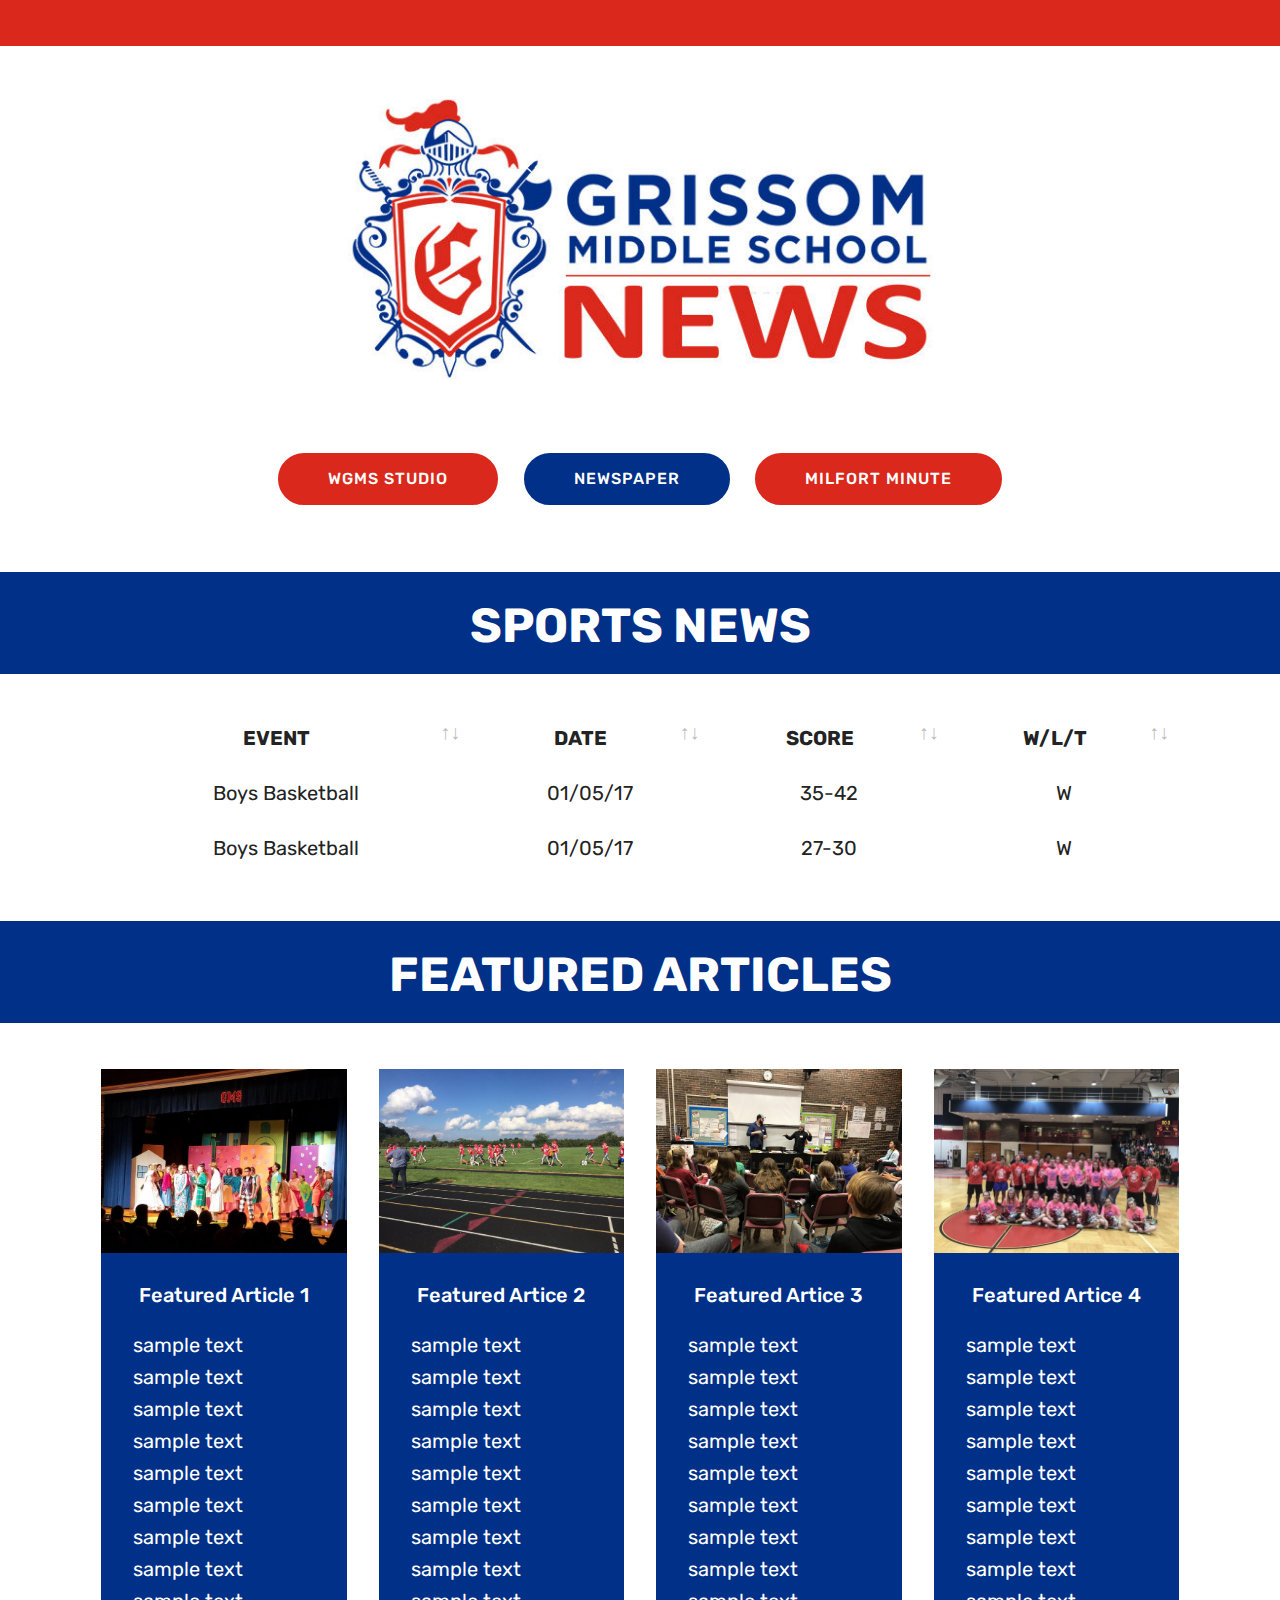
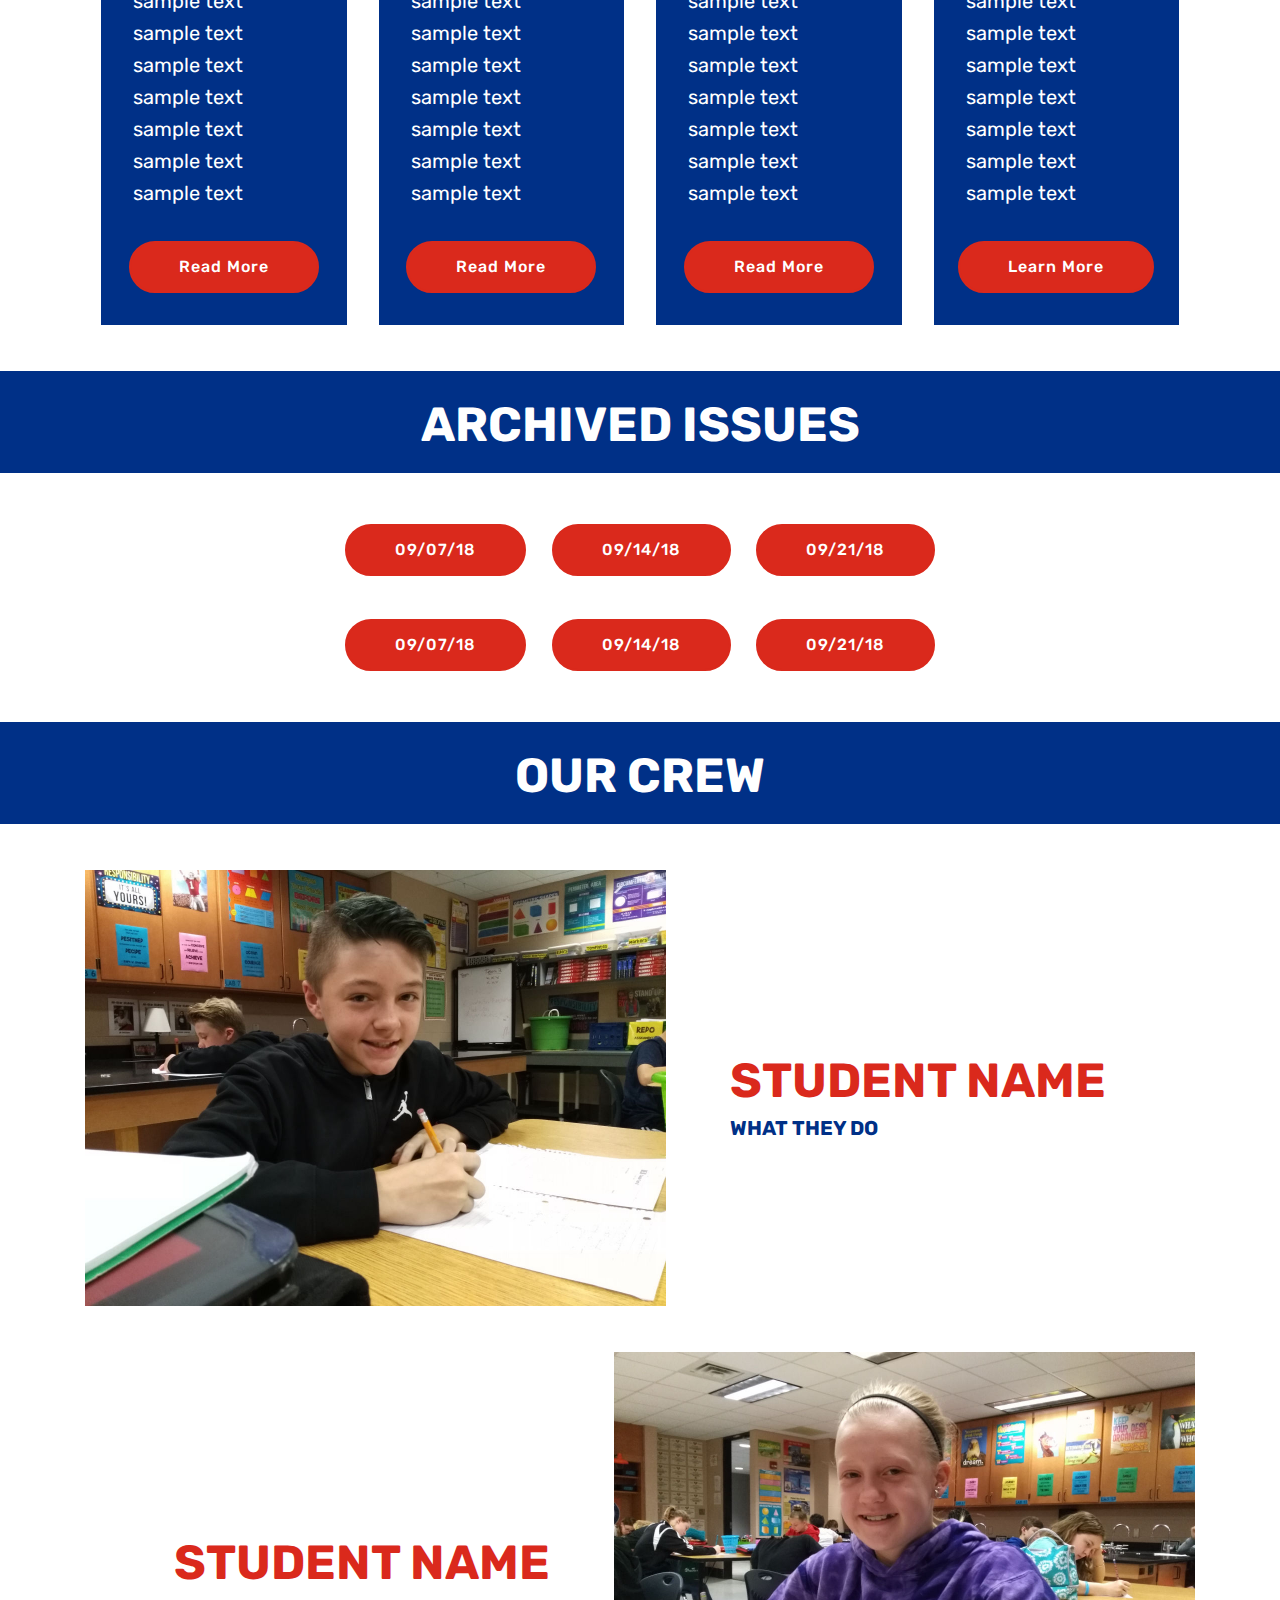
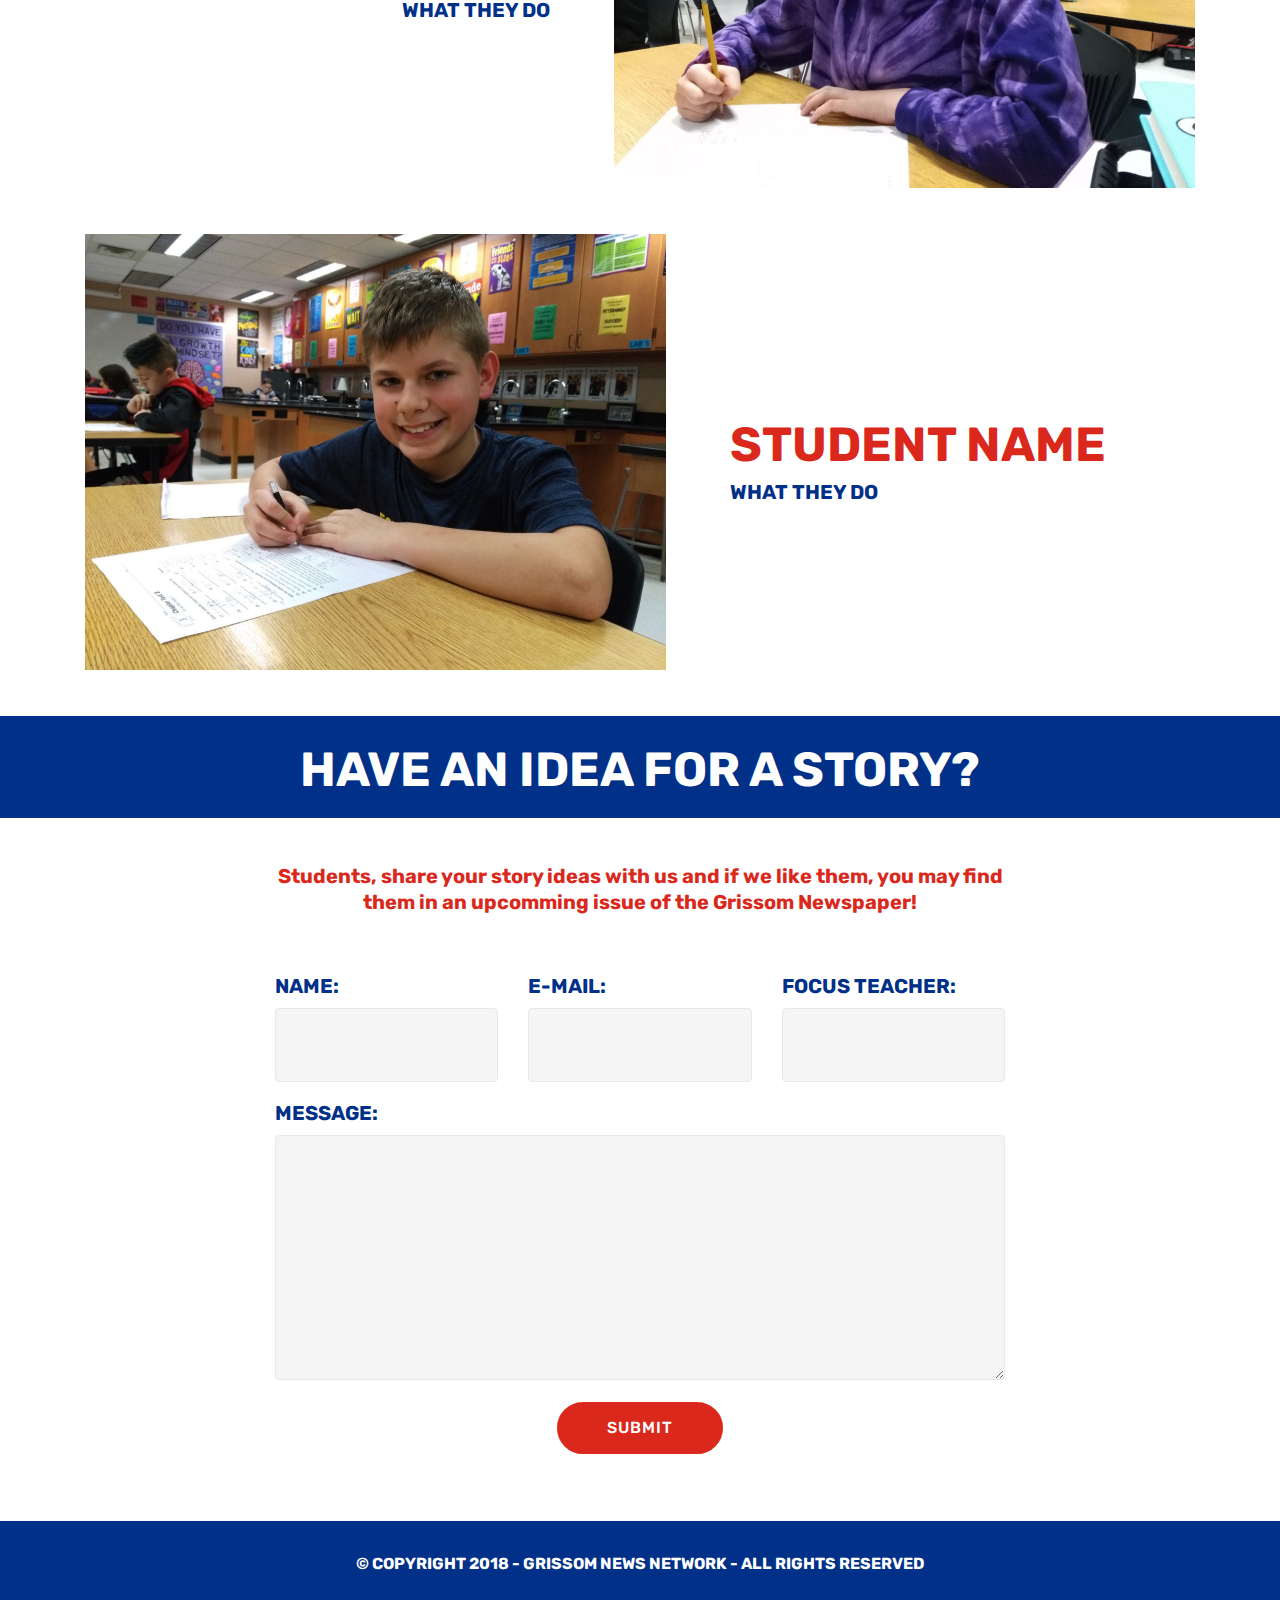
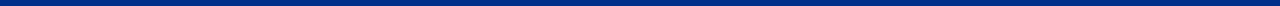
==== page1.html @ 0469d8d9 "commit" ====
<!DOCTYPE html>
<html >
<head>
  <!-- Site made with Mobirise Website Builder v4.7.1, https://mobirise.com -->
  <meta charset="UTF-8">
  <meta http-equiv="X-UA-Compatible" content="IE=edge">
  <meta name="generator" content="Mobirise v4.7.1, mobirise.com">
  <meta name="viewport" content="width=device-width, initial-scale=1, minimum-scale=1">
  <link rel="shortcut icon" href="assets/images/logo4.png" type="image/x-icon">
  <meta name="description" content="">
  <title>Newspaper</title>
  <link rel="stylesheet" href="assets/web/assets/mobirise-icons/mobirise-icons.css">
  <link rel="stylesheet" href="assets/tether/tether.min.css">
  <link rel="stylesheet" href="assets/bootstrap/css/bootstrap.min.css">
  <link rel="stylesheet" href="assets/bootstrap/css/bootstrap-grid.min.css">
  <link rel="stylesheet" href="assets/bootstrap/css/bootstrap-reboot.min.css">
  <link rel="stylesheet" href="assets/socicon/css/styles.css">
  <link rel="stylesheet" href="assets/datatables/data-tables.bootstrap4.min.css">
  <link rel="stylesheet" href="assets/theme/css/style.css">
  <link rel="stylesheet" href="assets/mobirise/css/mbr-additional.css" type="text/css">
  
  
  
</head>
<body>
  <section class="mbr-section article content1 cid-qQlRgnWaKa" id="content1-t">
    
     

    <div class="container">
        <div class="media-container-row">
            <div class="mbr-text col-12 col-md-8 mbr-fonts-style display-7"></div>
        </div>
    </div>
</section>

<section class="engine"><a href="https://mobirise.ws/g">create your own website</a></section><section class="cid-qQrKSFmrMA" id="image3-2u">

    

    <figure class="mbr-figure container">
            <div class="image-block" style="width: 54%;">
                <img src="assets/images/logo-grissom-news-1-616x304.jpg" width="1400" alt="Mobirise" title="">
                
            </div>
    </figure>
</section>

<section class="header8 cid-qQrKTqfdEv" id="header8-2v">

    

    

    <div class="container align-center">
        <div class="row justify-content-md-center">
            <div class="mbr-white col-md-10">
                
                
                
                
                <div class="mbr-section-btn text-center"><a class="btn btn-md btn-primary display-4" href="page3.html">WGMS STUDIO</a> <a class="btn btn-md btn-secondary display-4" href="page1.html">NEWSPAPER</a> <a class="btn btn-md btn-primary display-4" href="page2.html">MILFORT MINUTE</a></div>
            </div>
        </div>
    </div>
    
</section>

<section class="mbr-section content5 cid-qQlRgwuUw4" id="content5-x">

    

    

    <div class="container">
        <div class="media-container-row">
            <div class="title col-12 col-md-8">
                <h2 class="align-center mbr-bold mbr-white pb-3 mbr-fonts-style display-2">
                    SPORTS NEWS</h2>
                
                
                
            </div>
        </div>
    </div>
</section>

<section class="section-table cid-qQlRgyfIyg" id="table1-y">

  
  
  <div class="container container-table">
      
      
      <div class="table-wrapper">
        <div class="container">
          
        </div>

        <div class="container scroll">
          <table class="table" cellspacing="0">
            <thead>
              <tr class="table-heads ">
                  
                  
                  
                  
              <th class="head-item mbr-fonts-style display-7">
                      EVENT</th><th class="head-item mbr-fonts-style display-7">DATE</th><th class="head-item mbr-fonts-style display-7">
                      SCORE</th><th class="head-item mbr-fonts-style display-7">
                      W/L/T</th></tr>
            </thead>

            <tbody>
              
              
              
              
            <tr> 
                
                
                
                
              <td class="body-item mbr-fonts-style display-7">Boys Basketball</td><td class="body-item mbr-fonts-style display-7">01/05/17</td><td class="body-item mbr-fonts-style display-7">35-42</td><td class="body-item mbr-fonts-style display-7">W</td></tr><tr> 
                
                
                
                
              <td class="body-item mbr-fonts-style display-7">Boys Basketball</td><td class="body-item mbr-fonts-style display-7">01/05/17</td><td class="body-item mbr-fonts-style display-7">27-30</td><td class="body-item mbr-fonts-style display-7">W</td></tr></tbody>
          </table>
        </div>
        <div class="container table-info-container">
          
        </div>
      </div>
    </div>
</section>

<section class="mbr-section content5 cid-qQlRgsfnoC" id="content5-v">

    

    

    <div class="container">
        <div class="media-container-row">
            <div class="title col-12 col-md-8">
                <h2 class="align-center mbr-bold mbr-white pb-3 mbr-fonts-style display-2">
                    FEATURED ARTICLES</h2>
                
                
                
            </div>
        </div>
    </div>
</section>

<section class="features3 cid-qQlRgugduM" id="features3-w">

    

    
    <div class="container">
        <div class="media-container-row">
            <div class="card p-3 col-12 col-md-6 col-lg-3">
                <div class="card-wrapper">
                    <div class="card-img">
                        <img src="assets/images/dy7c70lx4aagm0g-676x507.jpg" alt="Mobirise" title="">
                    </div>
                    <div class="card-box">
                        <h4 class="card-title mbr-fonts-style display-7">Featured Article 1</h4>
                        <p class="mbr-text mbr-fonts-style display-7">sample text sample text sample text sample text sample text sample text sample text sample text sample text sample text sample text sample text sample text sample text sample text&nbsp;</p>
                    </div>
                    <div class="mbr-section-btn text-center"><a href="https://mobirise.com" class="btn btn-primary display-4">
                            Read More
                        </a></div>
                </div>
            </div>

            <div class="card p-3 col-12 col-md-6 col-lg-3">
                <div class="card-wrapper">
                    <div class="card-img">
                        <img src="assets/images/dh3vy1nwsaik5od-676x507.jpg" alt="Mobirise" title="">
                    </div>
                    <div class="card-box">
                        <h4 class="card-title mbr-fonts-style display-7">
                            Featured Artice 2</h4>
                        <p class="mbr-text mbr-fonts-style display-7">
                            sample text sample text sample text sample text sample text sample text sample text sample text sample text sample text sample text sample text sample text sample text sample text&nbsp;</p>
                    </div>
                    <div class="mbr-section-btn text-center"><a href="https://mobirise.com" class="btn btn-primary display-4">
                            Read More
                        </a></div>
                </div>
            </div>

            <div class="card p-3 col-12 col-md-6 col-lg-3">
                <div class="card-wrapper">
                    <div class="card-img">
                        <img src="assets/images/duemx9hxuaamlvp-676x507.jpg" alt="Mobirise" title="">
                    </div>
                    <div class="card-box">
                        <h4 class="card-title mbr-fonts-style display-7">
                            Featured Artice 3</h4>
                        <p class="mbr-text mbr-fonts-style display-7">
                            sample text sample text sample text sample text sample text sample text sample text sample text sample text sample text sample text sample text sample text sample text sample text&nbsp;</p>
                    </div>
                    <div class="mbr-section-btn text-center"><a href="https://mobirise.com" class="btn btn-primary display-4">
                            Read More
                        </a></div>
                </div>
            </div>

            <div class="card p-3 col-12 col-md-6 col-lg-3">
                <div class="card-wrapper">
                    <div class="card-img">
                        <img src="assets/images/dzezkeaw0ae1jq6-492x369.jpg" alt="Mobirise" title="">
                    </div>
                    <div class="card-box">
                        <h4 class="card-title mbr-fonts-style display-7">Featured Artice 4</h4>
                        <p class="mbr-text mbr-fonts-style display-7">
                           sample text sample text sample text sample text sample text sample text sample text sample text sample text sample text sample text sample text sample text sample text sample text&nbsp;</p>
                    </div>
                    <div class="mbr-section-btn text-center">
                        <a href="https://mobirise.com" class="btn btn-primary display-4">
                            Learn More
                        </a>
                    </div>
                </div>
            </div>
        </div>
    </div>
</section>

<section class="mbr-section content5 cid-qQrJe3hs4Y" id="content5-2n">

    

    

    <div class="container">
        <div class="media-container-row">
            <div class="title col-12 col-md-8">
                <h2 class="align-center mbr-bold mbr-white pb-3 mbr-fonts-style display-2">ARCHIVED ISSUES</h2>
                
                
                
            </div>
        </div>
    </div>
</section>

<section class="mbr-section content8 cid-qQrJkhaTSL" id="content8-2p">

    

    <div class="container">
        <div class="media-container-row title">
            <div class="col-12 col-md-8">
                <div class="mbr-section-btn align-center"><a class="btn btn-primary display-4" href="https://mobirise.com">09/07/18</a>
                    <a class="btn btn-primary display-4" href="https://mobirise.com">09/14/18</a> <a class="btn btn-primary display-4" href="https://mobirise.com">09/21/18</a></div>
            </div>
        </div>
    </div>
</section>

<section class="mbr-section content8 cid-qQrJlewZMV" id="content8-2q">

    

    <div class="container">
        <div class="media-container-row title">
            <div class="col-12 col-md-8">
                <div class="mbr-section-btn align-center"><a class="btn btn-primary display-4" href="https://mobirise.com">09/07/18</a>
                    <a class="btn btn-primary display-4" href="https://mobirise.com">09/14/18</a> <a class="btn btn-primary display-4" href="https://mobirise.com">09/21/18</a></div>
            </div>
        </div>
    </div>
</section>

<section class="mbr-section content5 cid-qQZKtcKNWC" id="content5-3e">

    

    

    <div class="container">
        <div class="media-container-row">
            <div class="title col-12 col-md-8">
                <h2 class="align-center mbr-bold mbr-white pb-3 mbr-fonts-style display-2">
                    OUR CREW</h2>
                
                
                
            </div>
        </div>
    </div>
</section>

<section class="mbr-section article content1 cid-qQZKvX4ULn" id="content1-3f">
    
     

    <div class="container">
        <div class="media-container-row">
            <div class="mbr-text col-12 col-md-8 mbr-fonts-style display-7"></div>
        </div>
    </div>
</section>

<section class="testimonials2 cid-qQZKwEKdbi" id="testimonials2-3g">

    

    

    <div class="container">
        <div class="media-container-row">
            <div class="mbr-figure pr-lg-5" style="width: 130%;">
              <img src="assets/images/img-20180503-115551-1162x872.jpg" alt="" title="">
            </div>
            <div class="media-content px-3 align-self-center mbr-white py-2">
                    <p class="mbr-text testimonial-text mbr-fonts-style display-7"></p>
                    <p class="mbr-author-name pt-4 mb-2 mbr-fonts-style display-2">
                       STUDENT NAME</p>
                    <p class="mbr-author-desc mbr-fonts-style display-7"><strong>
                       WHAT THEY DO</strong></p>
            </div>
        </div>
    </div>
</section>

<section class="mbr-section article content1 cid-qQZKxOqeBO" id="content1-3h">
    
     

    <div class="container">
        <div class="media-container-row">
            <div class="mbr-text col-12 col-md-8 mbr-fonts-style display-7"></div>
        </div>
    </div>
</section>

<section class="testimonials3 cid-qQZKyn3vHJ" id="testimonials3-3i">

    

    

    <div class="container">
        <div class="media-container-row">
            <div class="media-content px-3 align-self-center mbr-white py-2">
                <p class="mbr-text testimonial-text mbr-fonts-style display-7"></p>
                <p class="mbr-author-name pt-4 mb-2 mbr-fonts-style display-2">STUDENT NAME</p>
                <p class="mbr-author-desc mbr-fonts-style display-7"><strong>
                   WHAT THEY DO</strong></p>
            </div>

            <div class="mbr-figure pl-lg-5" style="width: 130%;">
              <img src="assets/images/img-20180503-115528-1162x872.jpg" alt="" title="">
            </div>
        </div>
    </div>
</section>

<section class="mbr-section article content1 cid-qQZKzpwoH5" id="content1-3j">
    
     

    <div class="container">
        <div class="media-container-row">
            <div class="mbr-text col-12 col-md-8 mbr-fonts-style display-7"></div>
        </div>
    </div>
</section>

<section class="testimonials2 cid-qQZKBXzNr5" id="testimonials2-3l">

    

    

    <div class="container">
        <div class="media-container-row">
            <div class="mbr-figure pr-lg-5" style="width: 130%;">
              <img src="assets/images/img-20180503-115611-1162x872.jpg" alt="" title="">
            </div>
            <div class="media-content px-3 align-self-center mbr-white py-2">
                    <p class="mbr-text testimonial-text mbr-fonts-style display-7"></p>
                    <p class="mbr-author-name pt-4 mb-2 mbr-fonts-style display-2">
                       STUDENT NAME</p>
                    <p class="mbr-author-desc mbr-fonts-style display-7"><strong>
                       WHAT THEY DO</strong></p>
            </div>
        </div>
    </div>
</section>

<section class="mbr-section article content1 cid-qQZP7dN2hP" id="content1-3z">
    
     

    <div class="container">
        <div class="media-container-row">
            <div class="mbr-text col-12 col-md-8 mbr-fonts-style display-7"></div>
        </div>
    </div>
</section>

<section class="mbr-section content5 cid-qQZP6eHNin" id="content5-3y">

    

    

    <div class="container">
        <div class="media-container-row">
            <div class="title col-12 col-md-8">
                <h2 class="align-center mbr-bold mbr-white pb-3 mbr-fonts-style display-2">
                    HAVE AN IDEA FOR A STORY?</h2>
                
                
                
            </div>
        </div>
    </div>
</section>

<section class="mbr-section form1 cid-qQZOaAJ4RR" id="form1-3x">

    

    
    <div class="container">
        <div class="row justify-content-center">
            <div class="title col-12 col-lg-8">
                
                <h3 class="mbr-section-subtitle align-center mbr-light pb-3 mbr-fonts-style display-7"><font color="#da291c"><strong>Students, share your story ideas with us and if we like them, you may find them&nbsp;</strong></font><font color="#da291c"><strong>in an upcomming issue of the Grissom Newspaper!</strong></font></h3>
            </div>
        </div>
    </div>
    <div class="container">
        <div class="row justify-content-center">
            <div class="media-container-column col-lg-8" data-form-type="formoid">
                    <div data-form-alert="" hidden="">Thanks for sharing your ideas with us!</div>
            
                    <form class="mbr-form" action="https://mobirise.com/" method="post" data-form-title="Mobirise Form"><input type="hidden" name="email" data-form-email="true" value="Wlr8Y3BeXlAePwnNkI7GfN2duPKGBwtquTguc3AXH+rmMJiPvAa0az3i6BOxnKqZabLAfX+JnZmptTjUvCzXxatjScEIOqhfDfo63VdFW213FGnB5c1tgUf8H/vw/z16" data-form-field="Email">
                        <div class="row row-sm-offset">
                            <div class="col-md-4 multi-horizontal" data-for="name">
                                <div class="form-group">
                                    <label class="form-control-label mbr-fonts-style display-7" for="name-form1-3x"><strong>NAME:</strong></label>
                                    <input type="text" class="form-control" name="name" data-form-field="Name" required="" id="name-form1-3x">
                                </div>
                            </div>
                            <div class="col-md-4 multi-horizontal" data-for="email">
                                <div class="form-group">
                                    <label class="form-control-label mbr-fonts-style display-7" for="email-form1-3x"><strong>E-MAIL:</strong></label>
                                    <input type="email" class="form-control" name="email" data-form-field="Email" required="" id="email-form1-3x">
                                </div>
                            </div>
                            <div class="col-md-4 multi-horizontal" data-for="phone">
                                <div class="form-group">
                                    <label class="form-control-label mbr-fonts-style display-7" for="phone-form1-3x"><strong>FOCUS TEACHER:</strong></label>
                                    <input type="tel" class="form-control" name="phone" data-form-field="Phone" id="phone-form1-3x">
                                </div>
                            </div>
                        </div>
                        <div class="form-group" data-for="message">
                            <label class="form-control-label mbr-fonts-style display-7" for="message-form1-3x"><strong>MESSAGE:</strong></label>
                            <textarea type="text" class="form-control" name="message" rows="7" data-form-field="Message" id="message-form1-3x"></textarea>
                        </div>
            
                        <span class="input-group-btn"><button href="" type="submit" class="btn btn-primary btn-form display-4">SUBMIT</button></span>
                    </form>
            </div>
        </div>
    </div>
</section>

<section once="" class="cid-qQlRgQS1C5" id="footer7-18">

    

    

    <div class="container">
        <div class="media-container-row align-center mbr-white">
            
            
            <div class="row row-copirayt">
                <p class="mbr-text mb-0 mbr-fonts-style mbr-white align-center display-4"><strong>
                    © COPYRIGHT 2018 - GRISSOM NEWS NETWORK - ALL RIGHTS RESERVED</strong></p>
            </div>
        </div>
    </div>
</section>


  <script src="assets/web/assets/jquery/jquery.min.js"></script>
  <script src="assets/popper/popper.min.js"></script>
  <script src="assets/tether/tether.min.js"></script>
  <script src="assets/bootstrap/js/bootstrap.min.js"></script>
  <script src="assets/playervimeo/vimeo_player.js"></script>
  <script src="assets/datatables/jquery.data-tables.min.js"></script>
  <script src="assets/datatables/data-tables.bootstrap4.min.js"></script>
  <script src="assets/smoothscroll/smooth-scroll.js"></script>
  <script src="assets/theme/js/script.js"></script>
  <script src="assets/formoid/formoid.min.js"></script>
  
  
</body>
</html>
---- assets/web/assets/mobirise-icons/mobirise-icons.css ----
@font-face {
  font-family: 'MobiriseIcons';
  src:  url('mobirise-icons.eot?spat4u');
  src:  url('mobirise-icons.eot?spat4u#iefix') format('embedded-opentype'),
    url('mobirise-icons.ttf?spat4u') format('truetype'),
    url('mobirise-icons.woff?spat4u') format('woff'),
    url('mobirise-icons.svg?spat4u#MobiriseIcons') format('svg');
  font-weight: normal;
  font-style: normal;
}

[class^="mbri-"], [class*=" mbri-"] {
  /* use !important to prevent issues with browser extensions that change fonts */
  font-family: MobiriseIcons !important;
  speak: none;
  font-style: normal;
  font-weight: normal;
  font-variant: normal;
  text-transform: none;
  line-height: 1;

  /* Better Font Rendering =========== */
  -webkit-font-smoothing: antialiased;
  -moz-osx-font-smoothing: grayscale;
}

.mbri-add-submenu:before {
  content: "\e900";
}
.mbri-alert:before {
  content: "\e901";
}
.mbri-align-center:before {
  content: "\e902";
}
.mbri-align-justify:before {
  content: "\e903";
}
.mbri-align-left:before {
  content: "\e904";
}
.mbri-align-right:before {
  content: "\e905";
}
.mbri-android:before {
  content: "\e906";
}
.mbri-apple:before {
  content: "\e907";
}
.mbri-arrow-down:before {
  content: "\e908";
}
.mbri-arrow-next:before {
  content: "\e909";
}
.mbri-arrow-prev:before {
  content: "\e90a";
}
.mbri-arrow-up:before {
  content: "\e90b";
}
.mbri-bold:before {
  content: "\e90c";
}
.mbri-bookmark:before {
  content: "\e90d";
}
.mbri-bootstrap:before {
  content: "\e90e";
}
.mbri-briefcase:before {
  content: "\e90f";
}
.mbri-browse:before {
  content: "\e910";
}
.mbri-bulleted-list:before {
  content: "\e911";
}
.mbri-calendar:before {
  content: "\e912";
}
.mbri-camera:before {
  content: "\e913";
}
.mbri-cart-add:before {
  content: "\e914";
}
.mbri-cart-full:before {
  content: "\e915";
}
.mbri-cash:before {
  content: "\e916";
}
.mbri-change-style:before {
  content: "\e917";
}
.mbri-chat:before {
  content: "\e918";
}
.mbri-clock:before {
  content: "\e919";
}
.mbri-close:before {
  content: "\e91a";
}
.mbri-cloud:before {
  content: "\e91b";
}
.mbri-code:before {
  content: "\e91c";
}
.mbri-contact-form:before {
  content: "\e91d";
}
.mbri-credit-card:before {
  content: "\e91e";
}
.mbri-cursor-click:before {
  content: "\e91f";
}
.mbri-cust-feedback:before {
  content: "\e920";
}
.mbri-database:before {
  content: "\e921";
}
.mbri-delivery:before {
  content: "\e922";
}
.mbri-desktop:before {
  content: "\e923";
}
.mbri-devices:before {
  content: "\e924";
}
.mbri-down:before {
  content: "\e925";
}
.mbri-download:before {
  content: "\e989";
}
.mbri-drag-n-drop:before {
  content: "\e927";
}
.mbri-drag-n-drop2:before {
  content: "\e928";
}
.mbri-edit:before {
  content: "\e929";
}
.mbri-edit2:before {
  content: "\e92a";
}
.mbri-error:before {
  content: "\e92b";
}
.mbri-extension:before {
  content: "\e92c";
}
.mbri-features:before {
  content: "\e92d";
}
.mbri-file:before {
  content: "\e92e";
}
.mbri-flag:before {
  content: "\e92f";
}
.mbri-folder:before {
  content: "\e930";
}
.mbri-gift:before {
  content: "\e931";
}
.mbri-github:before {
  content: "\e932";
}
.mbri-globe:before {
  content: "\e933";
}
.mbri-globe-2:before {
  content: "\e934";
}
.mbri-growing-chart:before {
  content: "\e935";
}
.mbri-hearth:before {
  content: "\e936";
}
.mbri-help:before {
  content: "\e937";
}
.mbri-home:before {
  content: "\e938";
}
.mbri-hot-cup:before {
  content: "\e939";
}
.mbri-idea:before {
  content: "\e93a";
}
.mbri-image-gallery:before {
  content: "\e93b";
}
.mbri-image-slider:before {
  content: "\e93c";
}
.mbri-info:before {
  content: "\e93d";
}
.mbri-italic:before {
  content: "\e93e";
}
.mbri-key:before {
  content: "\e93f";
}
.mbri-laptop:before {
  content: "\e940";
}
.mbri-layers:before {
  content: "\e941";
}
.mbri-left-right:before {
  content: "\e942";
}
.mbri-left:before {
  content: "\e943";
}
.mbri-letter:before {
  content: "\e944";
}
.mbri-like:before {
  content: "\e945";
}
.mbri-link:before {
  content: "\e946";
}
.mbri-lock:before {
  content: "\e947";
}
.mbri-login:before {
  content: "\e948";
}
.mbri-logout:before {
  content: "\e949";
}
.mbri-magic-stick:before {
  content: "\e94a";
}
.mbri-map-pin:before {
  content: "\e94b";
}
.mbri-menu:before {
  content: "\e94c";
}
.mbri-mobile:before {
  content: "\e94d";
}
.mbri-mobile2:before {
  content: "\e94e";
}
.mbri-mobirise:before {
  content: "\e94f";
}
.mbri-more-horizontal:before {
  content: "\e950";
}
.mbri-more-vertical:before {
  content: "\e951";
}
.mbri-music:before {
  content: "\e952";
}
.mbri-new-file:before {
  content: "\e953";
}
.mbri-numbered-list:before {
  content: "\e954";
}
.mbri-opened-folder:before {
  content: "\e955";
}
.mbri-pages:before {
  content: "\e956";
}
.mbri-paper-plane:before {
  content: "\e957";
}
.mbri-paperclip:before {
  content: "\e958";
}
.mbri-photo:before {
  content: "\e959";
}
.mbri-photos:before {
  content: "\e95a";
}
.mbri-pin:before {
  content: "\e95b";
}
.mbri-play:before {
  content: "\e95c";
}
.mbri-plus:before {
  content: "\e95d";
}
.mbri-preview:before {
  content: "\e95e";
}
.mbri-print:before {
  content: "\e95f";
}
.mbri-protect:before {
  content: "\e960";
}
.mbri-question:before {
  content: "\e961";
}
.mbri-quote-left:before {
  content: "\e962";
}
.mbri-quote-right:before {
  content: "\e963";
}
.mbri-refresh:before {
  content: "\e964";
}
.mbri-responsive:before {
  content: "\e965";
}
.mbri-right:before {
  content: "\e966";
}
.mbri-rocket:before {
  content: "\e967";
}
.mbri-sad-face:before {
  content: "\e968";
}
.mbri-sale:before {
  content: "\e969";
}
.mbri-save:before {
  content: "\e96a";
}
.mbri-search:before {
  content: "\e96b";
}
.mbri-setting:before {
  content: "\e96c";
}
.mbri-setting2:before {
  content: "\e96d";
}
.mbri-setting3:before {
  content: "\e96e";
}
.mbri-share:before {
  content: "\e96f";
}
.mbri-shopping-bag:before {
  content: "\e970";
}
.mbri-shopping-basket:before {
  content: "\e971";
}
.mbri-shopping-cart:before {
  content: "\e972";
}
.mbri-sites:before {
  content: "\e973";
}
.mbri-smile-face:before {
  content: "\e974";
}
.mbri-speed:before {
  content: "\e975";
}
.mbri-star:before {
  content: "\e976";
}
.mbri-success:before {
  content: "\e977";
}
.mbri-sun:before {
  content: "\e978";
}
.mbri-sun2:before {
  content: "\e979";
}
.mbri-tablet:before {
  content: "\e97a";
}
.mbri-tablet-vertical:before {
  content: "\e97b";
}
.mbri-target:before {
  content: "\e97c";
}
.mbri-timer:before {
  content: "\e97d";
}
.mbri-to-ftp:before {
  content: "\e97e";
}
.mbri-to-local-drive:before {
  content: "\e97f";
}
.mbri-touch-swipe:before {
  content: "\e980";
}
.mbri-touch:before {
  content: "\e981";
}
.mbri-trash:before {
  content: "\e982";
}
.mbri-underline:before {
  content: "\e983";
}
.mbri-unlink:before {
  content: "\e984";
}
.mbri-unlock:before {
  content: "\e985";
}
.mbri-up-down:before {
  content: "\e986";
}
.mbri-up:before {
  content: "\e987";
}
.mbri-update:before {
  content: "\e988";
}
.mbri-upload:before {
 content: "\e926"; 
}
.mbri-user:before {
  content: "\e98a";
}
.mbri-user2:before {
  content: "\e98b";
}
.mbri-users:before {
  content: "\e98c";
}
.mbri-video:before {
  content: "\e98d";
}
.mbri-video-play:before {
  content: "\e98e";
}
.mbri-watch:before {
  content: "\e98f";
}
.mbri-website-theme:before {
  content: "\e990";
}
.mbri-wifi:before {
  content: "\e991";
}
.mbri-windows:before {
  content: "\e992";
}
.mbri-zoom-out:before {
  content: "\e993";
}
.mbri-redo:before {
  content: "\e994";
}
.mbri-undo:before {
  content: "\e995";
}
---- assets/socicon/css/styles.css ----
@charset "UTF-8";

@font-face {
  font-family: "socicon";
  src:url("../fonts/socicon.eot");
  src:url("../fonts/socicon.eot?#iefix") format("embedded-opentype"),
    url("../fonts/socicon.woff") format("woff"),
    url("../fonts/socicon.ttf") format("truetype"),
    url("../fonts/socicon.svg#socicon") format("svg");
  font-weight: normal;
  font-style: normal;

}

[data-icon]:before {
  font-family: "socicon" !important;
  content: attr(data-icon);
  font-style: normal !important;
  font-weight: normal !important;
  font-variant: normal !important;
  text-transform: none !important;
  speak: none;
  line-height: 1;
  -webkit-font-smoothing: antialiased;
  -moz-osx-font-smoothing: grayscale;
}

[class^="socicon-"]:before,
[class*=" socicon-"]:before {
  font-family: "socicon" !important;
  font-style: normal !important;
  font-weight: normal !important;
  font-variant: normal !important;
  text-transform: none !important;
  speak: none;
  line-height: 1;
  -webkit-font-smoothing: antialiased;
  -moz-osx-font-smoothing: grayscale;
}

.socicon-modelmayhem:before {
  content: "\e000";
}
.socicon-mixcloud:before {
  content: "\e001";
}
.socicon-drupal:before {
  content: "\e002";
}
.socicon-swarm:before {
  content: "\e003";
}
.socicon-istock:before {
  content: "\e004";
}
.socicon-yammer:before {
  content: "\e005";
}
.socicon-ello:before {
  content: "\e006";
}
.socicon-stackoverflow:before {
  content: "\e007";
}
.socicon-persona:before {
  content: "\e008";
}
.socicon-triplej:before {
  content: "\e009";
}
.socicon-houzz:before {
  content: "\e00a";
}
.socicon-rss:before {
  content: "\e00b";
}
.socicon-paypal:before {
  content: "\e00c";
}
.socicon-odnoklassniki:before {
  content: "\e00d";
}
.socicon-airbnb:before {
  content: "\e00e";
}
.socicon-periscope:before {
  content: "\e00f";
}
.socicon-outlook:before {
  content: "\e010";
}
.socicon-coderwall:before {
  content: "\e011";
}
.socicon-tripadvisor:before {
  content: "\e012";
}
.socicon-appnet:before {
  content: "\e013";
}
.socicon-goodreads:before {
  content: "\e014";
}
.socicon-tripit:before {
  content: "\e015";
}
.socicon-lanyrd:before {
  content: "\e016";
}
.socicon-slideshare:before {
  content: "\e017";
}
.socicon-buffer:before {
  content: "\e018";
}
.socicon-disqus:before {
  content: "\e019";
}
.socicon-vkontakte:before {
  content: "\e01a";
}
.socicon-whatsapp:before {
  content: "\e01b";
}
.socicon-patreon:before {
  content: "\e01c";
}
.socicon-storehouse:before {
  content: "\e01d";
}
.socicon-pocket:before {
  content: "\e01e";
}
.socicon-mail:before {
  content: "\e01f";
}
.socicon-blogger:before {
  content: "\e020";
}
.socicon-technorati:before {
  content: "\e021";
}
.socicon-reddit:before {
  content: "\e022";
}
.socicon-dribbble:before {
  content: "\e023";
}
.socicon-stumbleupon:before {
  content: "\e024";
}
.socicon-digg:before {
  content: "\e025";
}
.socicon-envato:before {
  content: "\e026";
}
.socicon-behance:before {
  content: "\e027";
}
.socicon-delicious:before {
  content: "\e028";
}
.socicon-deviantart:before {
  content: "\e029";
}
.socicon-forrst:before {
  content: "\e02a";
}
.socicon-play:before {
  content: "\e02b";
}
.socicon-zerply:before {
  content: "\e02c";
}
.socicon-wikipedia:before {
  content: "\e02d";
}
.socicon-apple:before {
  content: "\e02e";
}
.socicon-flattr:before {
  content: "\e02f";
}
.socicon-github:before {
  content: "\e030";
}
.socicon-renren:before {
  content: "\e031";
}
.socicon-friendfeed:before {
  content: "\e032";
}
.socicon-newsvine:before {
  content: "\e033";
}
.socicon-identica:before {
  content: "\e034";
}
.socicon-bebo:before {
  content: "\e035";
}
.socicon-zynga:before {
  content: "\e036";
}
.socicon-steam:before {
  content: "\e037";
}
.socicon-xbox:before {
  content: "\e038";
}
.socicon-windows:before {
  content: "\e039";
}
.socicon-qq:before {
  content: "\e03a";
}
.socicon-douban:before {
  content: "\e03b";
}
.socicon-meetup:before {
  content: "\e03c";
}
.socicon-playstation:before {
  content: "\e03d";
}
.socicon-android:before {
  content: "\e03e";
}
.socicon-snapchat:before {
  content: "\e03f";
}
.socicon-twitter:before {
  content: "\e040";
}
.socicon-facebook:before {
  content: "\e041";
}
.socicon-googleplus:before {
  content: "\e042";
}
.socicon-pinterest:before {
  content: "\e043";
}
.socicon-foursquare:before {
  content: "\e044";
}
.socicon-yahoo:before {
  content: "\e045";
}
.socicon-skype:before {
  content: "\e046";
}
.socicon-yelp:before {
  content: "\e047";
}
.socicon-feedburner:before {
  content: "\e048";
}
.socicon-linkedin:before {
  content: "\e049";
}
.socicon-viadeo:before {
  content: "\e04a";
}
.socicon-xing:before {
  content: "\e04b";
}
.socicon-myspace:before {
  content: "\e04c";
}
.socicon-soundcloud:before {
  content: "\e04d";
}
.socicon-spotify:before {
  content: "\e04e";
}
.socicon-grooveshark:before {
  content: "\e04f";
}
.socicon-lastfm:before {
  content: "\e050";
}
.socicon-youtube:before {
  content: "\e051";
}
.socicon-vimeo:before {
  content: "\e052";
}
.socicon-dailymotion:before {
  content: "\e053";
}
.socicon-vine:before {
  content: "\e054";
}
.socicon-flickr:before {
  content: "\e055";
}
.socicon-500px:before {
  content: "\e056";
}
.socicon-wordpress:before {
  content: "\e058";
}
.socicon-tumblr:before {
  content: "\e059";
}
.socicon-twitch:before {
  content: "\e05a";
}
.socicon-8tracks:before {
  content: "\e05b";
}
.socicon-amazon:before {
  content: "\e05c";
}
.socicon-icq:before {
  content: "\e05d";
}
.socicon-smugmug:before {
  content: "\e05e";
}
.socicon-ravelry:before {
  content: "\e05f";
}
.socicon-weibo:before {
  content: "\e060";
}
.socicon-baidu:before {
  content: "\e061";
}
.socicon-angellist:before {
  content: "\e062";
}
.socicon-ebay:before {
  content: "\e063";
}
.socicon-imdb:before {
  content: "\e064";
}
.socicon-stayfriends:before {
  content: "\e065";
}
.socicon-residentadvisor:before {
  content: "\e066";
}
.socicon-google:before {
  content: "\e067";
}
.socicon-yandex:before {
  content: "\e068";
}
.socicon-sharethis:before {
  content: "\e069";
}
.socicon-bandcamp:before {
  content: "\e06a";
}
.socicon-itunes:before {
  content: "\e06b";
}
.socicon-deezer:before {
  content: "\e06c";
}
.socicon-telegram:before {
  content: "\e06e";
}
.socicon-openid:before {
  content: "\e06f";
}
.socicon-amplement:before {
  content: "\e070";
}
.socicon-viber:before {
  content: "\e071";
}
.socicon-zomato:before {
  content: "\e072";
}
.socicon-draugiem:before {
  content: "\e074";
}
.socicon-endomodo:before {
  content: "\e075";
}
.socicon-filmweb:before {
  content: "\e076";
}
.socicon-stackexchange:before {
  content: "\e077";
}
.socicon-wykop:before {
  content: "\e078";
}
.socicon-teamspeak:before {
  content: "\e079";
}
.socicon-teamviewer:before {
  content: "\e07a";
}
.socicon-ventrilo:before {
  content: "\e07b";
}
.socicon-younow:before {
  content: "\e07c";
}
.socicon-raidcall:before {
  content: "\e07d";
}
.socicon-mumble:before {
  content: "\e07e";
}
.socicon-medium:before {
  content: "\e06d";
}
.socicon-bebee:before {
  content: "\e07f";
}
.socicon-hitbox:before {
  content: "\e080";
}
.socicon-reverbnation:before {
  content: "\e081";
}
.socicon-formulr:before {
  content: "\e082";
}
.socicon-instagram:before {
  content: "\e057";
}
.socicon-battlenet:before {
  content: "\e083";
}
.socicon-chrome:before {
  content: "\e084";
}
.socicon-discord:before {
  content: "\e086";
}
.socicon-issuu:before {
  content: "\e087";
}
.socicon-macos:before {
  content: "\e088";
}
.socicon-firefox:before {
  content: "\e089";
}
.socicon-opera:before {
  content: "\e08d";
}
.socicon-keybase:before {
  content: "\e090";
}
.socicon-alliance:before {
  content: "\e091";
}
.socicon-livejournal:before {
  content: "\e092";
}
.socicon-googlephotos:before {
  content: "\e093";
}
.socicon-horde:before {
  content: "\e094";
}
.socicon-etsy:before {
  content: "\e095";
}
.socicon-zapier:before {
  content: "\e096";
}
.socicon-google-scholar:before {
  content: "\e097";
}
.socicon-researchgate:before {
  content: "\e098";
}
.socicon-wechat:before {
  content: "\e099";
}
.socicon-strava:before {
  content: "\e09a";
}
.socicon-line:before {
  content: "\e09b";
}
.socicon-lyft:before {
  content: "\e09c";
}
.socicon-uber:before {
  content: "\e09d";
}
.socicon-songkick:before {
  content: "\e09e";
}
.socicon-viewbug:before {
  content: "\e09f";
}
.socicon-googlegroups:before {
  content: "\e0a0";
}
.socicon-quora:before {
  content: "\e073";
}
.socicon-diablo:before {
  content: "\e085";
}
.socicon-blizzard:before {
  content: "\e0a1";
}
.socicon-hearthstone:before {
  content: "\e08b";
}
.socicon-heroes:before {
  content: "\e08a";
}
.socicon-overwatch:before {
  content: "\e08c";
}
.socicon-warcraft:before {
  content: "\e08e";
}
.socicon-starcraft:before {
  content: "\e08f";
}
.socicon-beam:before {
  content: "\e0a2";
}
.socicon-curse:before {
  content: "\e0a3";
}
.socicon-player:before {
  content: "\e0a4";
}
.socicon-streamjar:before {
  content: "\e0a5";
}
.socicon-nintendo:before {
  content: "\e0a6";
}
.socicon-hellocoton:before {
  content: "\e0a7";
}
---- assets/datatables/data-tables.bootstrap4.min.css ----
table.dataTable{clear:both;margin-top:6px !important;margin-bottom:6px !important;max-width:none !important;border-collapse:separate !important}table.dataTable td,table.dataTable th{-webkit-box-sizing:content-box;box-sizing:content-box}table.dataTable td.dataTables_empty,table.dataTable th.dataTables_empty{text-align:center}table.dataTable.nowrap th,table.dataTable.nowrap td{white-space:nowrap}div.dataTables_wrapper div.dataTables_length label{font-weight:normal;text-align:left;white-space:nowrap}div.dataTables_wrapper div.dataTables_length select{width:75px;display:inline-block}div.dataTables_wrapper div.dataTables_filter{text-align:right}div.dataTables_wrapper div.dataTables_filter label{font-weight:normal;white-space:nowrap;text-align:left}div.dataTables_wrapper div.dataTables_filter input{margin-left:0.5em;display:inline-block;width:auto}div.dataTables_wrapper div.dataTables_info{padding-top:0.85em;white-space:nowrap}div.dataTables_wrapper div.dataTables_paginate{margin:0;white-space:nowrap;text-align:right}div.dataTables_wrapper div.dataTables_paginate ul.pagination{margin:2px 0;white-space:nowrap}div.dataTables_wrapper div.dataTables_processing{position:absolute;top:50%;left:50%;width:200px;margin-left:-100px;margin-top:-26px;text-align:center;padding:1em 0}table.dataTable thead>tr>th.sorting_asc,table.dataTable thead>tr>th.sorting_desc,table.dataTable thead>tr>th.sorting,table.dataTable thead>tr>td.sorting_asc,table.dataTable thead>tr>td.sorting_desc,table.dataTable thead>tr>td.sorting{padding-right:30px}table.dataTable thead>tr>th:active,table.dataTable thead>tr>td:active{outline:none}table.dataTable thead .sorting,table.dataTable thead .sorting_asc,table.dataTable thead .sorting_desc,table.dataTable thead .sorting_asc_disabled,table.dataTable thead .sorting_desc_disabled{cursor:pointer;position:relative}table.dataTable thead .sorting:before,table.dataTable thead .sorting:after,table.dataTable thead .sorting_asc:before,table.dataTable thead .sorting_asc:after,table.dataTable thead .sorting_desc:before,table.dataTable thead .sorting_desc:after,table.dataTable thead .sorting_asc_disabled:before,table.dataTable thead .sorting_asc_disabled:after,table.dataTable thead .sorting_desc_disabled:before,table.dataTable thead .sorting_desc_disabled:after{position:absolute;bottom:0.9em;display:block;opacity:0.3}table.dataTable thead .sorting:before,table.dataTable thead .sorting_asc:before,table.dataTable thead .sorting_desc:before,table.dataTable thead .sorting_asc_disabled:before,table.dataTable thead .sorting_desc_disabled:before{right:1em;content:"\2191"}table.dataTable thead .sorting:after,table.dataTable thead .sorting_asc:after,table.dataTable thead .sorting_desc:after,table.dataTable thead .sorting_asc_disabled:after,table.dataTable thead .sorting_desc_disabled:after{right:0.5em;content:"\2193"}table.dataTable thead .sorting_asc:before,table.dataTable thead .sorting_desc:after{opacity:1}table.dataTable thead .sorting_asc_disabled:before,table.dataTable thead .sorting_desc_disabled:after{opacity:0}div.dataTables_scrollHead table.dataTable{margin-bottom:0 !important}div.dataTables_scrollBody table{border-top:none;margin-top:0 !important;margin-bottom:0 !important}div.dataTables_scrollBody table thead .sorting:after,div.dataTables_scrollBody table thead .sorting_asc:after,div.dataTables_scrollBody table thead .sorting_desc:after{display:none}div.dataTables_scrollBody table tbody tr:first-child th,div.dataTables_scrollBody table tbody tr:first-child td{border-top:none}div.dataTables_scrollFoot table{margin-top:0 !important;border-top:none}@media screen and (max-width: 767px){div.dataTables_wrapper div.dataTables_length,div.dataTables_wrapper div.dataTables_filter,div.dataTables_wrapper div.dataTables_info,div.dataTables_wrapper div.dataTables_paginate{text-align:center}}table.dataTable.table-condensed>thead>tr>th{padding-right:20px}table.dataTable.table-condensed .sorting:after,table.dataTable.table-condensed .sorting_asc:after,table.dataTable.table-condensed .sorting_desc:after{top:6px;right:6px}table.table-bordered.dataTable th,table.table-bordered.dataTable td{border-left-width:0}table.table-bordered.dataTable th:last-child,table.table-bordered.dataTable th:last-child,table.table-bordered.dataTable td:last-child,table.table-bordered.dataTable td:last-child{border-right-width:0}table.table-bordered.dataTable tbody th,table.table-bordered.dataTable tbody td{border-bottom-width:0}div.dataTables_scrollHead table.table-bordered{border-bottom-width:0}div.table-responsive>div.dataTables_wrapper>div.row{margin:0}div.table-responsive>div.dataTables_wrapper>div.row>div[class^="col-"]:first-child{padding-left:0}div.table-responsive>div.dataTables_wrapper>div.row>div[class^="col-"]:last-child{padding-right:0}
---- assets/theme/css/style.css ----
/*!
 * Mobirise v4 theme (https://mobirise.com/)
 * Copyright 2017 Mobirise
 */
section {
  background-color: #eeeeee; }

section,
.container,
.container-fluid {
  position: relative;
  word-wrap: break-word; }

a.mbr-iconfont:hover {
  text-decoration: none; }

.article .lead p, .article .lead ul, .article .lead ol, .article .lead pre, .article .lead blockquote {
  margin-bottom: 0; }

a {
  font-style: normal;
  font-weight: 400;
  cursor: pointer; }
  a, a:hover {
    text-decoration: none; }

figure {
  margin-bottom: 0; }

body {
  color: #232323; }

h1, h2, h3, h4, h5, h6,
.h1, .h2, .h3, .h4, .h5, .h6,
.display-1, .display-2, .display-3, .display-4 {
  line-height: 1;
  word-break: break-word;
  word-wrap: break-word; }

b, strong {
  font-weight: bold; }

blockquote {
  padding: 10px 0 10px 20px;
  position: relative;
  border-left: 2px solid;
  border-color: #ff3366; }

input:-webkit-autofill, input:-webkit-autofill:hover, input:-webkit-autofill:focus, input:-webkit-autofill:active {
  transition-delay: 9999s;
  transition-property: background-color, color; }

textarea[type="hidden"] {
  display: none; }

body {
  position: relative; }

section {
  background-position: 50% 50%;
  background-repeat: no-repeat;
  background-size: cover; }
  section .mbr-background-video,
  section .mbr-background-video-preview {
    position: absolute;
    bottom: 0;
    left: 0;
    right: 0;
    top: 0; }

.hidden {
  visibility: hidden; }

.mbr-z-index20 {
  z-index: 20; }

/*! Base colors */
.mbr-white {
  color: #ffffff; }

.mbr-black {
  color: #000000; }

.mbr-bg-white {
  background-color: #ffffff; }

.mbr-bg-black {
  background-color: #000000; }

/*! Text-aligns */
.align-left {
  text-align: left; }

.align-center {
  text-align: center; }

.align-right {
  text-align: right; }

@media (max-width: 767px) {
  .align-left, .align-center, .align-right, .mbr-section-btn, .mbr-section-title {
    text-align: center; } }
/*! Font-weight  */
.mbr-light {
  font-weight: 300; }

.mbr-regular {
  font-weight: 400; }

.mbr-semibold {
  font-weight: 500; }

.mbr-bold {
  font-weight: 700; }

/*! Media  */
.media-size-item {
  -webkit-flex: 1 1 auto;
  -moz-flex: 1 1 auto;
  -ms-flex: 1 1 auto;
  -o-flex: 1 1 auto;
  flex: 1 1 auto; }

.media-content {
  -webkit-flex-basis: 100%;
  flex-basis: 100%; }

.media-container-row {
  display: -ms-flexbox;
  display: -webkit-flex;
  display: flex;
  -webkit-flex-direction: row;
  -ms-flex-direction: row;
  flex-direction: row;
  -webkit-flex-wrap: wrap;
  -ms-flex-wrap: wrap;
  flex-wrap: wrap;
  -webkit-justify-content: center;
  -ms-flex-pack: center;
  justify-content: center;
  -webkit-align-content: center;
  -ms-flex-line-pack: center;
  align-content: center;
  -webkit-align-items: start;
  -ms-flex-align: start;
  align-items: start; }
  .media-container-row .media-size-item {
    width: 400px; }

.media-container-column {
  display: -ms-flexbox;
  display: -webkit-flex;
  display: flex;
  -webkit-flex-direction: column;
  -ms-flex-direction: column;
  flex-direction: column;
  -webkit-flex-wrap: wrap;
  -ms-flex-wrap: wrap;
  flex-wrap: wrap;
  -webkit-justify-content: center;
  -ms-flex-pack: center;
  justify-content: center;
  -webkit-align-content: center;
  -ms-flex-line-pack: center;
  align-content: center;
  -webkit-align-items: stretch;
  -ms-flex-align: stretch;
  align-items: stretch; }
  .media-container-column > * {
    width: 100%; }

@media (min-width: 992px) {
  .media-container-row {
    -webkit-flex-wrap: nowrap;
    -ms-flex-wrap: nowrap;
    flex-wrap: nowrap; } }
figure {
  overflow: hidden; }

figure[mbr-media-size] {
  transition: width 0.1s; }

.mbr-figure img, .mbr-figure iframe {
  display: block;
  width: 100%; }

.card {
  background-color: transparent;
  border: none; }

.card-img {
  text-align: center;
  flex-shrink: 0; }

.media {
  max-width: 100%;
  margin: 0 auto; }

.mbr-figure {
  -ms-flex-item-align: center;
  -ms-grid-row-align: center;
  -webkit-align-self: center;
  align-self: center; }

.media-container > div {
  max-width: 100%; }

.mbr-figure img, .card-img img {
  width: 100%; }

@media (max-width: 991px) {
  .media-size-item {
    width: auto !important; }

  .media {
    width: auto; }

  .mbr-figure {
    width: 100% !important; } }
/*! Buttons */
.mbr-section-btn {
  margin-left: -.25rem;
  margin-right: -.25rem;
  font-size: 0; }

nav .mbr-section-btn {
  margin-left: 0rem;
  margin-right: 0rem; }

/*! Btn icon margin */
.btn .mbr-iconfont, .btn.btn-sm .mbr-iconfont {
  cursor: pointer;
  margin-right: 0.5rem; }

.btn.btn-md .mbr-iconfont, .btn.btn-md .mbr-iconfont {
  margin-right: 0.8rem; }

.mbr-regular {
  font-weight: 400; }

.mbr-semibold {
  font-weight: 500; }

.mbr-bold {
  font-weight: 700; }

[type="submit"] {
  -webkit-appearance: none; }

/*! Full-screen */
.mbr-fullscreen .mbr-overlay {
  min-height: 100vh; }

.mbr-fullscreen {
  display: flex;
  display: -webkit-flex;
  display: -moz-flex;
  display: -ms-flex;
  display: -o-flex;
  align-items: center;
  -webkit-align-items: center;
  min-height: 100vh;
  padding-top: 3rem;
  padding-bottom: 3rem; }

/*! Map */
.map {
  height: 25rem;
  position: relative; }
  .map iframe {
    width: 100%;
    height: 100%; }

/* Form */
.form-asterisk {
  font-family: initial;
  position: absolute;
  top: -2px;
  font-weight: normal; }

/*! Scroll to top arrow */
.mbr-arrow-up {
  bottom: 25px;
  right: 90px;
  position: fixed;
  text-align: right;
  z-index: 5000;
  color: #ffffff;
  font-size: 32px;
  transform: rotate(180deg);
  -webkit-transform: rotate(180deg); }

.mbr-arrow-up a {
  background: rgba(0, 0, 0, 0.2);
  border-radius: 3px;
  color: #fff;
  display: inline-block;
  height: 60px;
  width: 60px;
  outline-style: none !important;
  position: relative;
  text-decoration: none;
  transition: all .3s ease-in-out;
  cursor: pointer;
  text-align: center; }
  .mbr-arrow-up a:hover {
    background-color: rgba(0, 0, 0, 0.4); }
  .mbr-arrow-up a i {
    line-height: 60px; }

.mbr-arrow-up-icon {
  display: block;
  color: #fff; }

.mbr-arrow-up-icon::before {
  content: "\203a";
  display: inline-block;
  font-family: serif;
  font-size: 32px;
  line-height: 1;
  font-style: normal;
  position: relative;
  top: 6px;
  left: -4px;
  -webkit-transform: rotate(-90deg);
  transform: rotate(-90deg); }

/*! Arrow Down */
.mbr-arrow {
  position: absolute;
  bottom: 45px;
  left: 50%;
  width: 60px;
  height: 60px;
  cursor: pointer;
  background-color: rgba(80, 80, 80, 0.5);
  border-radius: 50%;
  -webkit-transform: translateX(-50%);
  transform: translateX(-50%); }
  .mbr-arrow > a {
    display: inline-block;
    text-decoration: none;
    outline-style: none;
    -webkit-animation: arrowdown 1.7s ease-in-out infinite;
    animation: arrowdown 1.7s ease-in-out infinite; }
    .mbr-arrow > a > i {
      position: absolute;
      top: -2px;
      left: 15px;
      font-size: 2rem; }

@keyframes arrowdown {
  0% {
    transform: translateY(0px);
    -webkit-transform: translateY(0px); }
  50% {
    transform: translateY(-5px);
    -webkit-transform: translateY(-5px); }
  100% {
    transform: translateY(0px);
    -webkit-transform: translateY(0px); } }
@-webkit-keyframes arrowdown {
  0% {
    transform: translateY(0px);
    -webkit-transform: translateY(0px); }
  50% {
    transform: translateY(-5px);
    -webkit-transform: translateY(-5px); }
  100% {
    transform: translateY(0px);
    -webkit-transform: translateY(0px); } }
@media (max-width: 500px) {
  .mbr-arrow-up {
    left: 50%;
    right: auto;
    transform: translateX(-50%) rotate(180deg);
    -webkit-transform: translateX(-50%) rotate(180deg); } }
/*Gradients animation*/
@keyframes gradient-animation {
  from {
    background-position: 0% 100%;
    animation-timing-function: ease-in-out; }
  to {
    background-position: 100% 0%;
    animation-timing-function: ease-in-out; } }
@-webkit-keyframes gradient-animation {
  from {
    background-position: 0% 100%;
    animation-timing-function: ease-in-out; }
  to {
    background-position: 100% 0%;
    animation-timing-function: ease-in-out; } }
.bg-gradient {
  background-size: 200% 200%;
  animation: gradient-animation 5s infinite alternate;
  -webkit-animation: gradient-animation 5s infinite alternate; }

.menu .navbar-brand {
  display: -webkit-flex; }
  .menu .navbar-brand span {
    display: flex;
    display: -webkit-flex; }
  .menu .navbar-brand .navbar-caption-wrap {
    display: -webkit-flex; }
  .menu .navbar-brand .navbar-logo img {
    display: -webkit-flex; }
@media (min-width: 768px) and (max-width: 991px) {
  .menu .navbar-toggleable-sm .navbar-nav {
    display: -webkit-box;
    display: -webkit-flex;
    display: -ms-flexbox; } }
@media (min-width: 992px) {
  .menu .navbar-nav.nav-dropdown {
    display: -webkit-flex; }
  .menu .navbar-toggleable-sm .navbar-collapse {
    display: -webkit-flex !important; } }

/*# sourceMappingURL=style.css.map */
.engine {
	position: absolute;
	text-indent: -2400px;
	text-align: center;
	padding: 0;
	top: 0;
	left: -2400px;
}
---- assets/mobirise/css/mbr-additional.css ----
@import url(https://fonts.googleapis.com/css?family=Rubik:300,300i,400,400i,500,500i,700,700i,900,900i);





body {
  font-style: normal;
  line-height: 1.5;
}
.mbr-section-title {
  font-style: normal;
  line-height: 1.2;
}
.mbr-section-subtitle {
  line-height: 1.3;
}
.mbr-text {
  font-style: normal;
  line-height: 1.6;
}
.display-1 {
  font-family: 'Rubik', sans-serif;
  font-size: 4.25rem;
}
.display-1 > .mbr-iconfont {
  font-size: 6.8rem;
}
.display-2 {
  font-family: 'Rubik', sans-serif;
  font-size: 3rem;
}
.display-2 > .mbr-iconfont {
  font-size: 4.8rem;
}
.display-4 {
  font-family: 'Rubik', sans-serif;
  font-size: 1rem;
}
.display-4 > .mbr-iconfont {
  font-size: 1.6rem;
}
.display-5 {
  font-family: 'Rubik', sans-serif;
  font-size: 1.5rem;
}
.display-5 > .mbr-iconfont {
  font-size: 2.4rem;
}
.display-7 {
  font-family: 'Rubik', sans-serif;
  font-size: 1.25rem;
}
.display-7 > .mbr-iconfont {
  font-size: 2rem;
}
/* ---- Fluid typography for mobile devices ---- */
/* 1.4 - font scale ratio ( bootstrap == 1.42857 ) */
/* 100vw - current viewport width */
/* (48 - 20)  48 == 48rem == 768px, 20 == 20rem == 320px(minimal supported viewport) */
/* 0.65 - min scale variable, may vary */
@media (max-width: 768px) {
  .display-1 {
    font-size: 3.4rem;
    font-size: calc( 2.1374999999999997rem + (4.25 - 2.1374999999999997) * ((100vw - 20rem) / (48 - 20)));
    line-height: calc( 1.4 * (2.1374999999999997rem + (4.25 - 2.1374999999999997) * ((100vw - 20rem) / (48 - 20))));
  }
  .display-2 {
    font-size: 2.4rem;
    font-size: calc( 1.7rem + (3 - 1.7) * ((100vw - 20rem) / (48 - 20)));
    line-height: calc( 1.4 * (1.7rem + (3 - 1.7) * ((100vw - 20rem) / (48 - 20))));
  }
  .display-4 {
    font-size: 0.8rem;
    font-size: calc( 1rem + (1 - 1) * ((100vw - 20rem) / (48 - 20)));
    line-height: calc( 1.4 * (1rem + (1 - 1) * ((100vw - 20rem) / (48 - 20))));
  }
  .display-5 {
    font-size: 1.2rem;
    font-size: calc( 1.175rem + (1.5 - 1.175) * ((100vw - 20rem) / (48 - 20)));
    line-height: calc( 1.4 * (1.175rem + (1.5 - 1.175) * ((100vw - 20rem) / (48 - 20))));
  }
}
/* Buttons */
.btn {
  font-weight: 500;
  border-width: 2px;
  font-style: normal;
  letter-spacing: 1px;
  margin: .4rem .8rem;
  white-space: normal;
  -webkit-transition: all 0.3s ease-in-out;
  -moz-transition: all 0.3s ease-in-out;
  transition: all 0.3s ease-in-out;
  padding: 1rem 3rem;
  border-radius: 3px;
  display: inline-flex;
  align-items: center;
  justify-content: center;
  word-break: break-word;
}
.btn-sm {
  font-weight: 500;
  letter-spacing: 1px;
  -webkit-transition: all 0.3s ease-in-out;
  -moz-transition: all 0.3s ease-in-out;
  transition: all 0.3s ease-in-out;
  padding: 0.6rem 1.5rem;
  border-radius: 3px;
}
.btn-md {
  font-weight: 500;
  letter-spacing: 1px;
  margin: .4rem .8rem !important;
  -webkit-transition: all 0.3s ease-in-out;
  -moz-transition: all 0.3s ease-in-out;
  transition: all 0.3s ease-in-out;
  padding: 1rem 3rem;
  border-radius: 3px;
}
.btn-lg {
  font-weight: 500;
  letter-spacing: 1px;
  margin: .4rem .8rem !important;
  -webkit-transition: all 0.3s ease-in-out;
  -moz-transition: all 0.3s ease-in-out;
  transition: all 0.3s ease-in-out;
  padding: 1.2rem 3.2rem;
  border-radius: 3px;
}
.bg-primary {
  background-color: #da291c !important;
}
.bg-success {
  background-color: #f7ed4a !important;
}
.bg-info {
  background-color: #82786e !important;
}
.bg-warning {
  background-color: #879a9f !important;
}
.bg-danger {
  background-color: #b1a374 !important;
}
.btn-primary,
.btn-primary:active {
  background-color: #da291c !important;
  border-color: #da291c !important;
  color: #ffffff !important;
}
.btn-primary:hover,
.btn-primary:focus,
.btn-primary.focus,
.btn-primary.active {
  color: #ffffff !important;
  background-color: #961c13 !important;
  border-color: #961c13 !important;
}
.btn-primary.disabled,
.btn-primary:disabled {
  color: #ffffff !important;
  background-color: #961c13 !important;
  border-color: #961c13 !important;
}
.btn-secondary,
.btn-secondary:active {
  background-color: #003087 !important;
  border-color: #003087 !important;
  color: #ffffff !important;
}
.btn-secondary:hover,
.btn-secondary:focus,
.btn-secondary.focus,
.btn-secondary.active {
  color: #ffffff !important;
  background-color: #00153b !important;
  border-color: #00153b !important;
}
.btn-secondary.disabled,
.btn-secondary:disabled {
  color: #ffffff !important;
  background-color: #00153b !important;
  border-color: #00153b !important;
}
.btn-info,
.btn-info:active {
  background-color: #82786e !important;
  border-color: #82786e !important;
  color: #ffffff !important;
}
.btn-info:hover,
.btn-info:focus,
.btn-info.focus,
.btn-info.active {
  color: #ffffff !important;
  background-color: #59524b !important;
  border-color: #59524b !important;
}
.btn-info.disabled,
.btn-info:disabled {
  color: #ffffff !important;
  background-color: #59524b !important;
  border-color: #59524b !important;
}
.btn-success,
.btn-success:active {
  background-color: #f7ed4a !important;
  border-color: #f7ed4a !important;
  color: #3f3c03 !important;
}
.btn-success:hover,
.btn-success:focus,
.btn-success.focus,
.btn-success.active {
  color: #3f3c03 !important;
  background-color: #eadd0a !important;
  border-color: #eadd0a !important;
}
.btn-success.disabled,
.btn-success:disabled {
  color: #3f3c03 !important;
  background-color: #eadd0a !important;
  border-color: #eadd0a !important;
}
.btn-warning,
.btn-warning:active {
  background-color: #879a9f !important;
  border-color: #879a9f !important;
  color: #ffffff !important;
}
.btn-warning:hover,
.btn-warning:focus,
.btn-warning.focus,
.btn-warning.active {
  color: #ffffff !important;
  background-color: #617479 !important;
  border-color: #617479 !important;
}
.btn-warning.disabled,
.btn-warning:disabled {
  color: #ffffff !important;
  background-color: #617479 !important;
  border-color: #617479 !important;
}
.btn-danger,
.btn-danger:active {
  background-color: #b1a374 !important;
  border-color: #b1a374 !important;
  color: #ffffff !important;
}
.btn-danger:hover,
.btn-danger:focus,
.btn-danger.focus,
.btn-danger.active {
  color: #ffffff !important;
  background-color: #8b7d4e !important;
  border-color: #8b7d4e !important;
}
.btn-danger.disabled,
.btn-danger:disabled {
  color: #ffffff !important;
  background-color: #8b7d4e !important;
  border-color: #8b7d4e !important;
}
.btn-white {
  color: #333333 !important;
}
.btn-white,
.btn-white:active {
  background-color: #ffffff !important;
  border-color: #ffffff !important;
  color: #808080 !important;
}
.btn-white:hover,
.btn-white:focus,
.btn-white.focus,
.btn-white.active {
  color: #808080 !important;
  background-color: #d9d9d9 !important;
  border-color: #d9d9d9 !important;
}
.btn-white.disabled,
.btn-white:disabled {
  color: #808080 !important;
  background-color: #d9d9d9 !important;
  border-color: #d9d9d9 !important;
}
.btn-black,
.btn-black:active {
  background-color: #333333 !important;
  border-color: #333333 !important;
  color: #ffffff !important;
}
.btn-black:hover,
.btn-black:focus,
.btn-black.focus,
.btn-black.active {
  color: #ffffff !important;
  background-color: #0d0d0d !important;
  border-color: #0d0d0d !important;
}
.btn-black.disabled,
.btn-black:disabled {
  color: #ffffff !important;
  background-color: #0d0d0d !important;
  border-color: #0d0d0d !important;
}
.btn-primary-outline,
.btn-primary-outline:active {
  background: none;
  border-color: #801810;
  color: #801810;
}
.btn-primary-outline:hover,
.btn-primary-outline:focus,
.btn-primary-outline.focus,
.btn-primary-outline.active {
  color: #ffffff;
  background-color: #da291c;
  border-color: #da291c;
}
.btn-primary-outline.disabled,
.btn-primary-outline:disabled {
  color: #ffffff !important;
  background-color: #da291c !important;
  border-color: #da291c !important;
}
.btn-secondary-outline,
.btn-secondary-outline:active {
  background: none;
  border-color: #000c21;
  color: #000c21;
}
.btn-secondary-outline:hover,
.btn-secondary-outline:focus,
.btn-secondary-outline.focus,
.btn-secondary-outline.active {
  color: #ffffff;
  background-color: #003087;
  border-color: #003087;
}
.btn-secondary-outline.disabled,
.btn-secondary-outline:disabled {
  color: #ffffff !important;
  background-color: #003087 !important;
  border-color: #003087 !important;
}
.btn-info-outline,
.btn-info-outline:active {
  background: none;
  border-color: #4b453f;
  color: #4b453f;
}
.btn-info-outline:hover,
.btn-info-outline:focus,
.btn-info-outline.focus,
.btn-info-outline.active {
  color: #ffffff;
  background-color: #82786e;
  border-color: #82786e;
}
.btn-info-outline.disabled,
.btn-info-outline:disabled {
  color: #ffffff !important;
  background-color: #82786e !important;
  border-color: #82786e !important;
}
.btn-success-outline,
.btn-success-outline:active {
  background: none;
  border-color: #d2c609;
  color: #d2c609;
}
.btn-success-outline:hover,
.btn-success-outline:focus,
.btn-success-outline.focus,
.btn-success-outline.active {
  color: #3f3c03;
  background-color: #f7ed4a;
  border-color: #f7ed4a;
}
.btn-success-outline.disabled,
.btn-success-outline:disabled {
  color: #3f3c03 !important;
  background-color: #f7ed4a !important;
  border-color: #f7ed4a !important;
}
.btn-warning-outline,
.btn-warning-outline:active {
  background: none;
  border-color: #55666b;
  color: #55666b;
}
.btn-warning-outline:hover,
.btn-warning-outline:focus,
.btn-warning-outline.focus,
.btn-warning-outline.active {
  color: #ffffff;
  background-color: #879a9f;
  border-color: #879a9f;
}
.btn-warning-outline.disabled,
.btn-warning-outline:disabled {
  color: #ffffff !important;
  background-color: #879a9f !important;
  border-color: #879a9f !important;
}
.btn-danger-outline,
.btn-danger-outline:active {
  background: none;
  border-color: #7a6e45;
  color: #7a6e45;
}
.btn-danger-outline:hover,
.btn-danger-outline:focus,
.btn-danger-outline.focus,
.btn-danger-outline.active {
  color: #ffffff;
  background-color: #b1a374;
  border-color: #b1a374;
}
.btn-danger-outline.disabled,
.btn-danger-outline:disabled {
  color: #ffffff !important;
  background-color: #b1a374 !important;
  border-color: #b1a374 !important;
}
.btn-black-outline,
.btn-black-outline:active {
  background: none;
  border-color: #000000;
  color: #000000;
}
.btn-black-outline:hover,
.btn-black-outline:focus,
.btn-black-outline.focus,
.btn-black-outline.active {
  color: #ffffff;
  background-color: #333333;
  border-color: #333333;
}
.btn-black-outline.disabled,
.btn-black-outline:disabled {
  color: #ffffff !important;
  background-color: #333333 !important;
  border-color: #333333 !important;
}
.btn-white-outline,
.btn-white-outline:active,
.btn-white-outline.active {
  background: none;
  border-color: #ffffff;
  color: #ffffff;
}
.btn-white-outline:hover,
.btn-white-outline:focus,
.btn-white-outline.focus {
  color: #333333;
  background-color: #ffffff;
  border-color: #ffffff;
}
.text-primary {
  color: #da291c !important;
}
.text-secondary {
  color: #003087 !important;
}
.text-success {
  color: #f7ed4a !important;
}
.text-info {
  color: #82786e !important;
}
.text-warning {
  color: #879a9f !important;
}
.text-danger {
  color: #b1a374 !important;
}
.text-white {
  color: #ffffff !important;
}
.text-black {
  color: #000000 !important;
}
a.text-primary:hover,
a.text-primary:focus {
  color: #801810 !important;
}
a.text-secondary:hover,
a.text-secondary:focus {
  color: #000c21 !important;
}
a.text-success:hover,
a.text-success:focus {
  color: #d2c609 !important;
}
a.text-info:hover,
a.text-info:focus {
  color: #4b453f !important;
}
a.text-warning:hover,
a.text-warning:focus {
  color: #55666b !important;
}
a.text-danger:hover,
a.text-danger:focus {
  color: #7a6e45 !important;
}
a.text-white:hover,
a.text-white:focus {
  color: #b3b3b3 !important;
}
a.text-black:hover,
a.text-black:focus {
  color: #4d4d4d !important;
}
.alert-success {
  background-color: #70c770;
}
.alert-info {
  background-color: #82786e;
}
.alert-warning {
  background-color: #879a9f;
}
.alert-danger {
  background-color: #b1a374;
}
.mbr-section-btn a.btn:not(.btn-form) {
  border-radius: 100px;
}
.mbr-section-btn a.btn:not(.btn-form):hover,
.mbr-section-btn a.btn:not(.btn-form):focus {
  box-shadow: none !important;
}
.mbr-section-btn a.btn:not(.btn-form):hover,
.mbr-section-btn a.btn:not(.btn-form):focus {
  box-shadow: 0 10px 40px 0 rgba(0, 0, 0, 0.2) !important;
  -webkit-box-shadow: 0 10px 40px 0 rgba(0, 0, 0, 0.2) !important;
}
.mbr-gallery-filter li a {
  border-radius: 100px !important;
}
.mbr-gallery-filter li.active .btn {
  background-color: #da291c;
  border-color: #da291c;
  color: #ffffff;
}
.mbr-gallery-filter li.active .btn:focus {
  box-shadow: none;
}
.nav-tabs .nav-link {
  border-radius: 100px !important;
}
.btn-form {
  border-radius: 0;
}
.btn-form:hover {
  cursor: pointer;
}
a,
a:hover {
  color: #da291c;
}
.mbr-plan-header.bg-primary .mbr-plan-subtitle,
.mbr-plan-header.bg-primary .mbr-plan-price-desc {
  color: #f8cdca;
}
.mbr-plan-header.bg-success .mbr-plan-subtitle,
.mbr-plan-header.bg-success .mbr-plan-price-desc {
  color: #ffffff;
}
.mbr-plan-header.bg-info .mbr-plan-subtitle,
.mbr-plan-header.bg-info .mbr-plan-price-desc {
  color: #beb8b2;
}
.mbr-plan-header.bg-warning .mbr-plan-subtitle,
.mbr-plan-header.bg-warning .mbr-plan-price-desc {
  color: #ced6d8;
}
.mbr-plan-header.bg-danger .mbr-plan-subtitle,
.mbr-plan-header.bg-danger .mbr-plan-price-desc {
  color: #dfd9c6;
}
/* Scroll to top button*/
.scrollToTop_wraper {
  display: none;
}
#scrollToTop a i:before {
  content: '';
  position: absolute;
  height: 40%;
  top: 25%;
  background: #fff;
  width: 2px;
  left: calc(50% - 1px);
}
#scrollToTop a i:after {
  content: '';
  position: absolute;
  display: block;
  border-top: 2px solid #fff;
  border-right: 2px solid #fff;
  width: 40%;
  height: 40%;
  left: 30%;
  bottom: 30%;
  transform: rotate(135deg);
}
/* Others*/
.note-check a[data-value=Rubik] {
  font-style: normal;
}
.mbr-arrow a {
  color: #ffffff;
}
@media (max-width: 767px) {
  .mbr-arrow {
    display: none;
  }
}
.form-control-label {
  position: relative;
  cursor: pointer;
  margin-bottom: .357em;
  padding: 0;
}
.alert {
  color: #ffffff;
  border-radius: 0;
  border: 0;
  font-size: .875rem;
  line-height: 1.5;
  margin-bottom: 1.875rem;
  padding: 1.25rem;
  position: relative;
}
.alert.alert-form::after {
  background-color: inherit;
  bottom: -7px;
  content: "";
  display: block;
  height: 14px;
  left: 50%;
  margin-left: -7px;
  position: absolute;
  transform: rotate(45deg);
  width: 14px;
}
.form-control {
  background-color: #f5f5f5;
  box-shadow: none;
  color: #565656;
  font-family: 'Rubik', sans-serif;
  font-size: 1.25rem;
  line-height: 1.43;
  min-height: 3.5em;
  padding: 1.07em .5em;
}
.form-control > .mbr-iconfont {
  font-size: 2rem;
}
.form-control,
.form-control:focus {
  border: 1px solid #e8e8e8;
}
.form-active .form-control:invalid {
  border-color: red;
}
.mbr-overlay {
  background-color: #000;
  bottom: 0;
  left: 0;
  opacity: .5;
  position: absolute;
  right: 0;
  top: 0;
  z-index: 0;
}
blockquote {
  font-style: italic;
  padding: 10px 0 10px 20px;
  font-size: 1.09rem;
  position: relative;
  border-color: #da291c;
  border-width: 3px;
}
ul,
ol,
pre,
blockquote {
  margin-bottom: 2.3125rem;
}
pre {
  background: #f4f4f4;
  padding: 10px 24px;
  white-space: pre-wrap;
}
.inactive {
  -webkit-user-select: none;
  -moz-user-select: none;
  -ms-user-select: none;
  user-select: none;
  pointer-events: none;
  -webkit-user-drag: none;
  user-drag: none;
}
.mbr-section__comments .row {
  justify-content: center;
}
/* Forms */
.mbr-form .btn {
  margin: .4rem 0;
}
.mbr-form .input-group-btn a.btn {
  border-radius: 100px !important;
}
.mbr-form .input-group-btn a.btn:hover {
  box-shadow: 0 10px 40px 0 rgba(0, 0, 0, 0.2);
}
.mbr-form .input-group-btn button[type="submit"] {
  border-radius: 100px !important;
  padding: 1rem 3rem;
}
.mbr-form .input-group-btn button[type="submit"]:hover {
  box-shadow: 0 10px 40px 0 rgba(0, 0, 0, 0.2);
}
.form2 .form-control {
  border-top-left-radius: 100px;
  border-bottom-left-radius: 100px;
}
.form2 .input-group-btn a.btn {
  border-top-left-radius: 0 !important;
  border-bottom-left-radius: 0 !important;
}
.form2 .input-group-btn button[type="submit"] {
  border-top-left-radius: 0 !important;
  border-bottom-left-radius: 0 !important;
}
.form3 input[type="email"] {
  border-radius: 100px !important;
}
@media (max-width: 349px) {
  .form2 input[type="email"] {
    border-radius: 100px !important;
  }
  .form2 .input-group-btn a.btn {
    border-radius: 100px !important;
  }
  .form2 .input-group-btn button[type="submit"] {
    border-radius: 100px !important;
  }
}
@media (max-width: 767px) {
  .btn {
    font-size: .75rem !important;
  }
  .btn .mbr-iconfont {
    font-size: 1rem !important;
  }
}
/* Social block */
.btn-social {
  font-size: 20px;
  border-radius: 50%;
  padding: 0;
  width: 44px;
  height: 44px;
  line-height: 44px;
  text-align: center;
  position: relative;
  border: 2px solid #c0a375;
  border-color: #da291c;
  color: #232323;
  cursor: pointer;
}
.btn-social i {
  top: 0;
  line-height: 44px;
  width: 44px;
}
.btn-social:hover {
  color: #fff;
  background: #da291c;
}
.btn-social + .btn {
  margin-left: .1rem;
}
/* Footer */
.mbr-footer-content li::before,
.mbr-footer .mbr-contacts li::before {
  background: #da291c;
}
.mbr-footer-content li a:hover,
.mbr-footer .mbr-contacts li a:hover {
  color: #da291c;
}
.footer3 input[type="email"],
.footer4 input[type="email"] {
  border-radius: 100px !important;
}
.footer3 .input-group-btn a.btn,
.footer4 .input-group-btn a.btn {
  border-radius: 100px !important;
}
.footer3 .input-group-btn button[type="submit"],
.footer4 .input-group-btn button[type="submit"] {
  border-radius: 100px !important;
}
/* Headers*/
.header13 .form-inline input[type="email"],
.header14 .form-inline input[type="email"] {
  border-radius: 100px;
}
.header13 .form-inline input[type="text"],
.header14 .form-inline input[type="text"] {
  border-radius: 100px;
}
.header13 .form-inline input[type="tel"],
.header14 .form-inline input[type="tel"] {
  border-radius: 100px;
}
.header13 .form-inline a.btn,
.header14 .form-inline a.btn {
  border-radius: 100px;
}
.header13 .form-inline button,
.header14 .form-inline button {
  border-radius: 100px !important;
}
.offset-1 {
  margin-left: 8.33333%;
}
.offset-2 {
  margin-left: 16.66667%;
}
.offset-3 {
  margin-left: 25%;
}
.offset-4 {
  margin-left: 33.33333%;
}
.offset-5 {
  margin-left: 41.66667%;
}
.offset-6 {
  margin-left: 50%;
}
.offset-7 {
  margin-left: 58.33333%;
}
.offset-8 {
  margin-left: 66.66667%;
}
.offset-9 {
  margin-left: 75%;
}
.offset-10 {
  margin-left: 83.33333%;
}
.offset-11 {
  margin-left: 91.66667%;
}
@media (min-width: 576px) {
  .offset-sm-0 {
    margin-left: 0%;
  }
  .offset-sm-1 {
    margin-left: 8.33333%;
  }
  .offset-sm-2 {
    margin-left: 16.66667%;
  }
  .offset-sm-3 {
    margin-left: 25%;
  }
  .offset-sm-4 {
    margin-left: 33.33333%;
  }
  .offset-sm-5 {
    margin-left: 41.66667%;
  }
  .offset-sm-6 {
    margin-left: 50%;
  }
  .offset-sm-7 {
    margin-left: 58.33333%;
  }
  .offset-sm-8 {
    margin-left: 66.66667%;
  }
  .offset-sm-9 {
    margin-left: 75%;
  }
  .offset-sm-10 {
    margin-left: 83.33333%;
  }
  .offset-sm-11 {
    margin-left: 91.66667%;
  }
}
@media (min-width: 768px) {
  .offset-md-0 {
    margin-left: 0%;
  }
  .offset-md-1 {
    margin-left: 8.33333%;
  }
  .offset-md-2 {
    margin-left: 16.66667%;
  }
  .offset-md-3 {
    margin-left: 25%;
  }
  .offset-md-4 {
    margin-left: 33.33333%;
  }
  .offset-md-5 {
    margin-left: 41.66667%;
  }
  .offset-md-6 {
    margin-left: 50%;
  }
  .offset-md-7 {
    margin-left: 58.33333%;
  }
  .offset-md-8 {
    margin-left: 66.66667%;
  }
  .offset-md-9 {
    margin-left: 75%;
  }
  .offset-md-10 {
    margin-left: 83.33333%;
  }
  .offset-md-11 {
    margin-left: 91.66667%;
  }
}
@media (min-width: 992px) {
  .offset-lg-0 {
    margin-left: 0%;
  }
  .offset-lg-1 {
    margin-left: 8.33333%;
  }
  .offset-lg-2 {
    margin-left: 16.66667%;
  }
  .offset-lg-3 {
    margin-left: 25%;
  }
  .offset-lg-4 {
    margin-left: 33.33333%;
  }
  .offset-lg-5 {
    margin-left: 41.66667%;
  }
  .offset-lg-6 {
    margin-left: 50%;
  }
  .offset-lg-7 {
    margin-left: 58.33333%;
  }
  .offset-lg-8 {
    margin-left: 66.66667%;
  }
  .offset-lg-9 {
    margin-left: 75%;
  }
  .offset-lg-10 {
    margin-left: 83.33333%;
  }
  .offset-lg-11 {
    margin-left: 91.66667%;
  }
}
@media (min-width: 1200px) {
  .offset-xl-0 {
    margin-left: 0%;
  }
  .offset-xl-1 {
    margin-left: 8.33333%;
  }
  .offset-xl-2 {
    margin-left: 16.66667%;
  }
  .offset-xl-3 {
    margin-left: 25%;
  }
  .offset-xl-4 {
    margin-left: 33.33333%;
  }
  .offset-xl-5 {
    margin-left: 41.66667%;
  }
  .offset-xl-6 {
    margin-left: 50%;
  }
  .offset-xl-7 {
    margin-left: 58.33333%;
  }
  .offset-xl-8 {
    margin-left: 66.66667%;
  }
  .offset-xl-9 {
    margin-left: 75%;
  }
  .offset-xl-10 {
    margin-left: 83.33333%;
  }
  .offset-xl-11 {
    margin-left: 91.66667%;
  }
}
.navbar-toggler {
  -webkit-align-self: flex-start;
  -ms-flex-item-align: start;
  align-self: flex-start;
  padding: 0.25rem 0.75rem;
  font-size: 1.25rem;
  line-height: 1;
  background: transparent;
  border: 1px solid transparent;
  -webkit-border-radius: 0.25rem;
  border-radius: 0.25rem;
}
.navbar-toggler:focus,
.navbar-toggler:hover {
  text-decoration: none;
}
.navbar-toggler-icon {
  display: inline-block;
  width: 1.5em;
  height: 1.5em;
  vertical-align: middle;
  content: "";
  background: no-repeat center center;
  -webkit-background-size: 100% 100%;
  -o-background-size: 100% 100%;
  background-size: 100% 100%;
}
.navbar-toggler-left {
  position: absolute;
  left: 1rem;
}
.navbar-toggler-right {
  position: absolute;
  right: 1rem;
}
@media (max-width: 575px) {
  .navbar-toggleable .navbar-nav .dropdown-menu {
    position: static;
    float: none;
  }
  .navbar-toggleable > .container {
    padding-right: 0;
    padding-left: 0;
  }
}
@media (min-width: 576px) {
  .navbar-toggleable {
    -webkit-box-orient: horizontal;
    -webkit-box-direction: normal;
    -webkit-flex-direction: row;
    -ms-flex-direction: row;
    flex-direction: row;
    -webkit-flex-wrap: nowrap;
    -ms-flex-wrap: nowrap;
    flex-wrap: nowrap;
    -webkit-box-align: center;
    -webkit-align-items: center;
    -ms-flex-align: center;
    align-items: center;
  }
  .navbar-toggleable .navbar-nav {
    -webkit-box-orient: horizontal;
    -webkit-box-direction: normal;
    -webkit-flex-direction: row;
    -ms-flex-direction: row;
    flex-direction: row;
  }
  .navbar-toggleable .navbar-nav .nav-link {
    padding-right: .5rem;
    padding-left: .5rem;
  }
  .navbar-toggleable > .container {
    display: -webkit-box;
    display: -webkit-flex;
    display: -ms-flexbox;
    display: flex;
    -webkit-flex-wrap: nowrap;
    -ms-flex-wrap: nowrap;
    flex-wrap: nowrap;
    -webkit-box-align: center;
    -webkit-align-items: center;
    -ms-flex-align: center;
    align-items: center;
  }
  .navbar-toggleable .navbar-collapse {
    display: -webkit-box !important;
    display: -webkit-flex !important;
    display: -ms-flexbox !important;
    display: flex !important;
    width: 100%;
  }
  .navbar-toggleable .navbar-toggler {
    display: none;
  }
}
@media (max-width: 767px) {
  .navbar-toggleable-sm .navbar-nav .dropdown-menu {
    position: static;
    float: none;
  }
  .navbar-toggleable-sm > .container {
    padding-right: 0;
    padding-left: 0;
  }
}
@media (min-width: 768px) {
  .navbar-toggleable-sm {
    -webkit-box-orient: horizontal;
    -webkit-box-direction: normal;
    -webkit-flex-direction: row;
    -ms-flex-direction: row;
    flex-direction: row;
    -webkit-flex-wrap: nowrap;
    -ms-flex-wrap: nowrap;
    flex-wrap: nowrap;
    -webkit-box-align: center;
    -webkit-align-items: center;
    -ms-flex-align: center;
    align-items: center;
  }
  .navbar-toggleable-sm .navbar-nav {
    -webkit-box-orient: horizontal;
    -webkit-box-direction: normal;
    -webkit-flex-direction: row;
    -ms-flex-direction: row;
    flex-direction: row;
  }
  .navbar-toggleable-sm .navbar-nav .nav-link {
    padding-right: .5rem;
    padding-left: .5rem;
  }
  .navbar-toggleable-sm > .container {
    display: -webkit-box;
    display: -webkit-flex;
    display: -ms-flexbox;
    display: flex;
    -webkit-flex-wrap: nowrap;
    -ms-flex-wrap: nowrap;
    flex-wrap: nowrap;
    -webkit-box-align: center;
    -webkit-align-items: center;
    -ms-flex-align: center;
    align-items: center;
  }
  .navbar-toggleable-sm .navbar-collapse {
    display: -webkit-box !important;
    display: -webkit-flex !important;
    display: -ms-flexbox !important;
    display: flex !important;
    width: 100%;
  }
  .navbar-toggleable-sm .navbar-toggler {
    display: none;
  }
}
@media (max-width: 991px) {
  .navbar-toggleable-md .navbar-nav .dropdown-menu {
    position: static;
    float: none;
  }
  .navbar-toggleable-md > .container {
    padding-right: 0;
    padding-left: 0;
  }
}
@media (min-width: 992px) {
  .navbar-toggleable-md {
    -webkit-box-orient: horizontal;
    -webkit-box-direction: normal;
    -webkit-flex-direction: row;
    -ms-flex-direction: row;
    flex-direction: row;
    -webkit-flex-wrap: nowrap;
    -ms-flex-wrap: nowrap;
    flex-wrap: nowrap;
    -webkit-box-align: center;
    -webkit-align-items: center;
    -ms-flex-align: center;
    align-items: center;
  }
  .navbar-toggleable-md .navbar-nav {
    -webkit-box-orient: horizontal;
    -webkit-box-direction: normal;
    -webkit-flex-direction: row;
    -ms-flex-direction: row;
    flex-direction: row;
  }
  .navbar-toggleable-md .navbar-nav .nav-link {
    padding-right: .5rem;
    padding-left: .5rem;
  }
  .navbar-toggleable-md > .container {
    display: -webkit-box;
    display: -webkit-flex;
    display: -ms-flexbox;
    display: flex;
    -webkit-flex-wrap: nowrap;
    -ms-flex-wrap: nowrap;
    flex-wrap: nowrap;
    -webkit-box-align: center;
    -webkit-align-items: center;
    -ms-flex-align: center;
    align-items: center;
  }
  .navbar-toggleable-md .navbar-collapse {
    display: -webkit-box !important;
    display: -webkit-flex !important;
    display: -ms-flexbox !important;
    display: flex !important;
    width: 100%;
  }
  .navbar-toggleable-md .navbar-toggler {
    display: none;
  }
}
@media (max-width: 1199px) {
  .navbar-toggleable-lg .navbar-nav .dropdown-menu {
    position: static;
    float: none;
  }
  .navbar-toggleable-lg > .container {
    padding-right: 0;
    padding-left: 0;
  }
}
@media (min-width: 1200px) {
  .navbar-toggleable-lg {
    -webkit-box-orient: horizontal;
    -webkit-box-direction: normal;
    -webkit-flex-direction: row;
    -ms-flex-direction: row;
    flex-direction: row;
    -webkit-flex-wrap: nowrap;
    -ms-flex-wrap: nowrap;
    flex-wrap: nowrap;
    -webkit-box-align: center;
    -webkit-align-items: center;
    -ms-flex-align: center;
    align-items: center;
  }
  .navbar-toggleable-lg .navbar-nav {
    -webkit-box-orient: horizontal;
    -webkit-box-direction: normal;
    -webkit-flex-direction: row;
    -ms-flex-direction: row;
    flex-direction: row;
  }
  .navbar-toggleable-lg .navbar-nav .nav-link {
    padding-right: .5rem;
    padding-left: .5rem;
  }
  .navbar-toggleable-lg > .container {
    display: -webkit-box;
    display: -webkit-flex;
    display: -ms-flexbox;
    display: flex;
    -webkit-flex-wrap: nowrap;
    -ms-flex-wrap: nowrap;
    flex-wrap: nowrap;
    -webkit-box-align: center;
    -webkit-align-items: center;
    -ms-flex-align: center;
    align-items: center;
  }
  .navbar-toggleable-lg .navbar-collapse {
    display: -webkit-box !important;
    display: -webkit-flex !important;
    display: -ms-flexbox !important;
    display: flex !important;
    width: 100%;
  }
  .navbar-toggleable-lg .navbar-toggler {
    display: none;
  }
}
.navbar-toggleable-xl {
  -webkit-box-orient: horizontal;
  -webkit-box-direction: normal;
  -webkit-flex-direction: row;
  -ms-flex-direction: row;
  flex-direction: row;
  -webkit-flex-wrap: nowrap;
  -ms-flex-wrap: nowrap;
  flex-wrap: nowrap;
  -webkit-box-align: center;
  -webkit-align-items: center;
  -ms-flex-align: center;
  align-items: center;
}
.navbar-toggleable-xl .navbar-nav .dropdown-menu {
  position: static;
  float: none;
}
.navbar-toggleable-xl > .container {
  padding-right: 0;
  padding-left: 0;
}
.navbar-toggleable-xl .navbar-nav {
  -webkit-box-orient: horizontal;
  -webkit-box-direction: normal;
  -webkit-flex-direction: row;
  -ms-flex-direction: row;
  flex-direction: row;
}
.navbar-toggleable-xl .navbar-nav .nav-link {
  padding-right: .5rem;
  padding-left: .5rem;
}
.navbar-toggleable-xl > .container {
  display: -webkit-box;
  display: -webkit-flex;
  display: -ms-flexbox;
  display: flex;
  -webkit-flex-wrap: nowrap;
  -ms-flex-wrap: nowrap;
  flex-wrap: nowrap;
  -webkit-box-align: center;
  -webkit-align-items: center;
  -ms-flex-align: center;
  align-items: center;
}
.navbar-toggleable-xl .navbar-collapse {
  display: -webkit-box !important;
  display: -webkit-flex !important;
  display: -ms-flexbox !important;
  display: flex !important;
  width: 100%;
}
.navbar-toggleable-xl .navbar-toggler {
  display: none;
}
.card-img {
  width: auto;
}
.menu .navbar.collapsed:not(.beta-menu) {
  flex-direction: column;
}
.carousel-item.active,
.carousel-item-next,
.carousel-item-prev {
  display: -webkit-box;
  display: -webkit-flex;
  display: -ms-flexbox;
  display: flex;
}
.note-air-layout .dropup .dropdown-menu,
.note-air-layout .navbar-fixed-bottom .dropdown .dropdown-menu {
  bottom: initial !important;
}
html,
body {
  height: auto;
  min-height: 100vh;
}
.dropup .dropdown-toggle::after {
  display: none;
}
.cid-qQlPd8H3zI {
  padding-top: 0px;
  padding-bottom: 45px;
  background-color: #da291c;
}
.cid-qQlPd8H3zI .mbr-text,
.cid-qQlPd8H3zI blockquote {
  color: #767676;
}
.cid-qQruyx40Zj {
  padding-top: 45px;
  padding-bottom: 15px;
  background: #ffffff;
}
.cid-qQruyx40Zj .image-block {
  margin: auto;
}
.cid-qQruyx40Zj figcaption {
  position: relative;
}
.cid-qQruyx40Zj figcaption div {
  position: absolute;
  bottom: 0;
  width: 100%;
}
@media (max-width: 768px) {
  .cid-qQruyx40Zj .image-block {
    width: 100% !important;
  }
}
.cid-qQrysC73y4 {
  padding-top: 45px;
  padding-bottom: 60px;
  background-color: #ffffff;
}
.cid-qQrysC73y4 .mbr-media span {
  font-size: 48px;
  cursor: pointer;
  background-color: #ffffff;
  border-radius: 50%;
  width: 6rem;
  height: 6rem;
  line-height: 6rem;
  position: relative;
  display: inline-block;
  transition: all 0.25s;
  color: #353535;
}
.cid-qQrysC73y4 .mbr-media span.mbri-play:before {
  position: absolute;
  left: 50%;
  -webkit-transform: translateX(-35%);
  -moz-transform: translateX(-35%);
  -ms-transform: translateX(-35%);
  -o-transform: translateX(-35%);
  transform: translateX(-35%);
}
.cid-qQrysC73y4 .modalWindow {
  position: fixed;
  z-index: 5000;
  left: 0;
  top: 0;
  background-color: rgba(61, 61, 61, 0.65);
  width: 100%;
  height: 100%;
}
.cid-qQrysC73y4 .modalWindow .modalWindow-container {
  display: table-cell;
  vertical-align: middle;
}
.cid-qQrysC73y4 .modalWindow .modalWindow-video {
  height: calc(44.9943757vw);
  width: 80vw;
  margin: 0 auto;
}
.cid-qQrysC73y4 a.close {
  position: absolute;
  right: 4vw;
  top: 4vh;
  color: #ffffff;
  z-index: 5000000;
  font-size: 37px;
  background: #000;
  padding: 20px;
  border-radius: 50%;
}
.cid-qQrysC73y4 a.close:hover {
  color: #ffffff;
}
.cid-qQZILXjQJF {
  padding-top: 30px;
  padding-bottom: 0px;
  background-color: #003087;
}
.cid-qR0QncQiXx {
  padding-top: 0px;
  padding-bottom: 45px;
  background-color: #ffffff;
}
.cid-qR0QncQiXx .mbr-text,
.cid-qR0QncQiXx blockquote {
  color: #767676;
}
.cid-qR0QJ69V6t {
  padding-top: 0px;
  padding-bottom: 0px;
  background: #ffffff;
}
.cid-qR0QJ69V6t .image-block {
  margin: auto;
}
.cid-qR0QJ69V6t figcaption {
  position: relative;
}
.cid-qR0QJ69V6t figcaption div {
  position: absolute;
  bottom: 0;
  width: 100%;
}
@media (max-width: 768px) {
  .cid-qR0QJ69V6t .image-block {
    width: 100% !important;
  }
}
.cid-qR0RIRhfgR {
  padding-top: 45px;
  padding-bottom: 0px;
  background-color: #ffffff;
}
.cid-qR0RIRhfgR .mbr-section-subtitle {
  color: #003087;
}
.cid-qR0RIRhfgR B {
  color: #da291c;
}
.cid-qR0RIRhfgR .mbr-section-subtitle B {
  color: #003087;
}
.cid-qR0RIRhfgR H2 {
  color: #da291c;
}
.cid-qQZJdFN4QL {
  padding-top: 0px;
  padding-bottom: 45px;
  background-color: #ffffff;
}
.cid-qQZJdFN4QL .mbr-text,
.cid-qQZJdFN4QL blockquote {
  color: #767676;
}
.cid-qQZJhxhkQ0 {
  padding-top: 30px;
  padding-bottom: 0px;
  background-color: #003087;
}
.cid-qQZJilA8JQ {
  padding-top: 0px;
  padding-bottom: 45px;
  background-color: #ffffff;
}
.cid-qQZJilA8JQ .mbr-text,
.cid-qQZJilA8JQ blockquote {
  color: #767676;
}
.cid-qR0RA4MGax {
  padding-top: 0px;
  padding-bottom: 0px;
  background: #ffffff;
}
.cid-qR0RA4MGax .image-block {
  margin: auto;
}
.cid-qR0RA4MGax figcaption {
  position: relative;
}
.cid-qR0RA4MGax figcaption div {
  position: absolute;
  bottom: 0;
  width: 100%;
}
@media (max-width: 768px) {
  .cid-qR0RA4MGax .image-block {
    width: 100% !important;
  }
}
.cid-qR0bCjaeA7 {
  padding-top: 45px;
  padding-bottom: 0px;
  background-color: #ffffff;
}
.cid-qR0bCjaeA7 .mbr-section-subtitle {
  color: #003087;
}
.cid-qR0bCjaeA7 B {
  color: #da291c;
}
.cid-qR0bCjaeA7 .mbr-section-subtitle B {
  color: #003087;
}
.cid-qR0bCjaeA7 H2 {
  color: #da291c;
}
.cid-qQZJsvmXHf {
  padding-top: 0px;
  padding-bottom: 45px;
  background-color: #ffffff;
}
.cid-qQZJsvmXHf .mbr-text,
.cid-qQZJsvmXHf blockquote {
  color: #767676;
}
.cid-qQlHNTbKKO {
  padding-top: 30px;
  padding-bottom: 0px;
  background-color: #003087;
}
.cid-qQlBchswD3 {
  padding-top: 30px;
  padding-bottom: 30px;
  background-color: #ffffff;
}
.cid-qQlBchswD3 .mbr-slider .carousel-control {
  background: #1b1b1b;
}
.cid-qQlBchswD3 .mbr-slider .carousel-control-prev {
  left: 0;
  margin-left: 2.5rem;
}
.cid-qQlBchswD3 .mbr-slider .carousel-control-next {
  right: 0;
  margin-right: 2.5rem;
}
.cid-qQlBchswD3 .mbr-slider .modal-body .close {
  background: #1b1b1b;
}
.cid-qQlBchswD3 .mbr-gallery-item > div::before {
  content: '';
  position: absolute;
  left: 0;
  top: 0;
  width: 100%;
  height: 100%;
  background: #000000;
  opacity: 0;
  -webkit-transition: 0.2s opacity ease-in-out;
  transition: 0.2s opacity ease-in-out;
}
.cid-qQlBchswD3 .mbr-gallery-item > div:hover .mbr-gallery-title::before {
  background: transparent !important;
}
.cid-qQlBchswD3 .mbr-gallery-item > div:hover:before {
  opacity: 0 !important;
}
.cid-qQlBchswD3 .mbr-gallery-title {
  font-size: .9em;
  position: absolute;
  display: block;
  width: 100%;
  bottom: 0;
  padding: 1rem;
  color: #fff;
  z-index: 2;
}
.cid-qQlBchswD3 .mbr-gallery-title:before {
  content: " ";
  width: 100%;
  height: 100%;
  top: 0;
  left: 0;
  z-index: -1;
  position: absolute;
  background: #000000 !important;
  opacity: 0;
  -webkit-transition: 0.2s background ease-in-out;
  transition: 0.2s background ease-in-out;
}
.cid-qQlBchswD3 .mbr-gallery-item > div > span {
  color: #ffffff;
}
.cid-qQlI4OOpve {
  padding-top: 30px;
  padding-bottom: 30px;
  background-color: #003087;
}
.cid-qQlI4OOpve .row-links {
  width: 100%;
  justify-content: center;
}
.cid-qQlI4OOpve .social-row {
  width: 100%;
  justify-content: center;
}
.cid-qQlI4OOpve .media-container-row {
  flex-direction: column;
  justify-content: center;
  align-items: center;
}
.cid-qQlI4OOpve .media-container-row .foot-menu {
  list-style: none;
  display: flex;
  justify-content: center;
  flex-wrap: wrap;
  padding: 0;
  margin-bottom: 0;
}
.cid-qQlI4OOpve .media-container-row .foot-menu li {
  padding: 0 1rem 1rem 1rem;
}
.cid-qQlI4OOpve .media-container-row .foot-menu li p {
  margin: 0;
}
.cid-qQlI4OOpve .media-container-row .social-list {
  padding-left: 0;
  margin-bottom: 0;
  list-style: none;
  display: flex;
  flex-wrap: wrap;
  justify-content: flex-end;
  -webkit-justify-content: flex-end;
}
.cid-qQlI4OOpve .media-container-row .social-list .mbr-iconfont-social {
  font-size: 1.5rem;
  color: #ffffff;
}
.cid-qQlI4OOpve .media-container-row .social-list .soc-item {
  margin: 0 .5rem;
}
.cid-qQlI4OOpve .media-container-row .social-list a {
  margin: 0;
  opacity: .5;
  -webkit-transition: .2s linear;
  transition: .2s linear;
}
.cid-qQlI4OOpve .media-container-row .social-list a:hover {
  opacity: 1;
}
@media (max-width: 767px) {
  .cid-qQlI4OOpve .media-container-row .social-list {
    justify-content: center;
    -webkit-justify-content: center;
  }
}
.cid-qQlI4OOpve .media-container-row .row-copirayt {
  word-break: break-word;
  width: 100%;
}
.cid-qQlI4OOpve .media-container-row .row-copirayt p {
  width: 100%;
}
.cid-qQlRgnWaKa {
  padding-top: 0px;
  padding-bottom: 45px;
  background-color: #da291c;
}
.cid-qQlRgnWaKa .mbr-text,
.cid-qQlRgnWaKa blockquote {
  color: #767676;
}
.cid-qQrKSFmrMA {
  padding-top: 45px;
  padding-bottom: 15px;
  background: #ffffff;
}
.cid-qQrKSFmrMA .image-block {
  margin: auto;
}
.cid-qQrKSFmrMA figcaption {
  position: relative;
}
.cid-qQrKSFmrMA figcaption div {
  position: absolute;
  bottom: 0;
  width: 100%;
}
@media (max-width: 768px) {
  .cid-qQrKSFmrMA .image-block {
    width: 100% !important;
  }
}
.cid-qQrKTqfdEv {
  padding-top: 45px;
  padding-bottom: 60px;
  background-color: #ffffff;
}
.cid-qQrKTqfdEv .mbr-media span {
  font-size: 48px;
  cursor: pointer;
  background-color: #ffffff;
  border-radius: 50%;
  width: 6rem;
  height: 6rem;
  line-height: 6rem;
  position: relative;
  display: inline-block;
  transition: all 0.25s;
  color: #353535;
}
.cid-qQrKTqfdEv .mbr-media span.mbri-play:before {
  position: absolute;
  left: 50%;
  -webkit-transform: translateX(-35%);
  -moz-transform: translateX(-35%);
  -ms-transform: translateX(-35%);
  -o-transform: translateX(-35%);
  transform: translateX(-35%);
}
.cid-qQrKTqfdEv .modalWindow {
  position: fixed;
  z-index: 5000;
  left: 0;
  top: 0;
  background-color: rgba(61, 61, 61, 0.65);
  width: 100%;
  height: 100%;
}
.cid-qQrKTqfdEv .modalWindow .modalWindow-container {
  display: table-cell;
  vertical-align: middle;
}
.cid-qQrKTqfdEv .modalWindow .modalWindow-video {
  height: calc(44.9943757vw);
  width: 80vw;
  margin: 0 auto;
}
.cid-qQrKTqfdEv a.close {
  position: absolute;
  right: 4vw;
  top: 4vh;
  color: #ffffff;
  z-index: 5000000;
  font-size: 37px;
  background: #000;
  padding: 20px;
  border-radius: 50%;
}
.cid-qQrKTqfdEv a.close:hover {
  color: #ffffff;
}
.cid-qQlRgwuUw4 {
  padding-top: 30px;
  padding-bottom: 0px;
  background-color: #003087;
}
.cid-qQlRgyfIyg {
  padding-top: 30px;
  padding-bottom: 45px;
  background-color: #ffffff;
}
.cid-qQlRgyfIyg .mbr-section-subtitle {
  color: #767676;
}
.cid-qQlRgyfIyg .container-table {
  margin: 0 auto;
}
.cid-qQlRgyfIyg .scroll {
  overflow-x: auto;
  padding: 0;
}
.cid-qQlRgyfIyg .dataTables_wrapper {
  display: block;
}
.cid-qQlRgyfIyg .dataTables_wrapper .search {
  margin-bottom: .5rem;
}
.cid-qQlRgyfIyg .dataTables_wrapper .table {
  overflow-x: auto;
}
.cid-qQlRgyfIyg table {
  width: 100% !important;
  margin-top: 6px;
  border: 1px solid #ffffff;
  margin-bottom: 0;
}
.cid-qQlRgyfIyg table th {
  border-top: none;
  transition: all .2s;
  border-bottom: none;
}
.cid-qQlRgyfIyg table th:hover {
  background: #ffffff;
  color: #000000;
}
.cid-qQlRgyfIyg table td {
  border-top: 1px solid #ffffff;
}
.cid-qQlRgyfIyg .dataTables_filter {
  text-align: right;
  margin-bottom: .5rem;
}
.cid-qQlRgyfIyg .dataTables_filter label {
  display: inline;
  white-space: normal !important;
}
.cid-qQlRgyfIyg .dataTables_filter input {
  display: inline;
  width: auto;
  margin-left: .5rem;
  border-radius: 100px;
  padding-left: 1rem;
}
.cid-qQlRgyfIyg .dataTables_info {
  padding-bottom: 1rem;
  padding-top: 1rem;
  white-space: normal !important;
}
@media (max-width: 992px) {
  .cid-qQlRgyfIyg .dataTables_filter {
    text-align: center;
  }
}
@media (max-width: 350px) {
  .cid-qQlRgyfIyg .dataTables_filter {
    text-align: center;
  }
  .cid-qQlRgyfIyg .dataTables_filter input {
    width: 100% !important;
    margin-left: 0 !important;
  }
}
.cid-qQlRgyfIyg .head-item {
  text-align: center;
}
.cid-qQlRgyfIyg .body-item {
  text-align: center;
}
.cid-qQlRgsfnoC {
  padding-top: 30px;
  padding-bottom: 0px;
  background-color: #003087;
}
.cid-qQlRgugduM {
  padding-top: 30px;
  padding-bottom: 30px;
  background-color: #ffffff;
}
.cid-qQlRgugduM .card-box {
  padding: 0 2rem;
}
.cid-qQlRgugduM .mbr-section-btn {
  padding-top: 1rem;
}
.cid-qQlRgugduM .mbr-section-btn a {
  margin-top: 1rem;
  margin-bottom: 0;
}
.cid-qQlRgugduM h4 {
  font-weight: 500;
  margin-bottom: 0;
  text-align: left;
  padding-top: 2rem;
}
.cid-qQlRgugduM p {
  margin-bottom: 0;
  text-align: left;
  padding-top: 1.5rem;
}
.cid-qQlRgugduM .mbr-text {
  color: #ffffff;
}
.cid-qQlRgugduM .card-wrapper {
  height: 100%;
  padding-bottom: 2rem;
  background: #003087;
  box-shadow: 0px 0px 0px 0px rgba(0, 0, 0, 0);
  transition: box-shadow 0.3s;
}
.cid-qQlRgugduM .card-wrapper:hover {
  box-shadow: 0px 0px 30px 0px rgba(0, 0, 0, 0.05);
  transition: box-shadow 0.3s;
}
.cid-qQlRgugduM .card-title {
  text-align: center;
  color: #ffffff;
}
.cid-qQrJe3hs4Y {
  padding-top: 30px;
  padding-bottom: 0px;
  background-color: #003087;
}
.cid-qQrJkhaTSL {
  padding-top: 45px;
  padding-bottom: 15px;
  background-color: #ffffff;
}
.cid-qQrJlewZMV {
  padding-top: 15px;
  padding-bottom: 45px;
  background-color: #ffffff;
}
.cid-qQZKtcKNWC {
  padding-top: 30px;
  padding-bottom: 0px;
  background-color: #003087;
}
.cid-qQZKvX4ULn {
  padding-top: 0px;
  padding-bottom: 45px;
  background-color: #ffffff;
}
.cid-qQZKvX4ULn .mbr-text,
.cid-qQZKvX4ULn blockquote {
  color: #767676;
}
.cid-qQZKwEKdbi {
  padding-top: 0px;
  padding-bottom: 0px;
  background-color: #ffffff;
}
.cid-qQZKwEKdbi .testimonial-text {
  font-style: italic;
  font-weight: 300;
}
.cid-qQZKwEKdbi .mbr-author-name {
  font-weight: bold;
  color: #da291c;
}
.cid-qQZKwEKdbi .media-container-row {
  word-wrap: break-word;
  word-break: break-word;
}
.cid-qQZKwEKdbi .mbr-author-desc B {
  color: #003087;
}
.cid-qQZKwEKdbi .mbr-author-desc {
  color: #003087;
}
.cid-qQZKxOqeBO {
  padding-top: 0px;
  padding-bottom: 45px;
  background-color: #ffffff;
}
.cid-qQZKxOqeBO .mbr-text,
.cid-qQZKxOqeBO blockquote {
  color: #767676;
}
.cid-qQZKyn3vHJ {
  padding-top: 0px;
  padding-bottom: 0px;
  background-color: #ffffff;
}
.cid-qQZKyn3vHJ .testimonial-text {
  font-style: italic;
  color: #676767;
  font-weight: 300;
}
.cid-qQZKyn3vHJ .mbr-author-name {
  font-weight: bold;
  color: #da291c;
  text-align: right;
}
.cid-qQZKyn3vHJ .mbr-author-desc {
  color: #003087;
  text-align: right;
}
.cid-qQZKzpwoH5 {
  padding-top: 0px;
  padding-bottom: 45px;
  background-color: #ffffff;
}
.cid-qQZKzpwoH5 .mbr-text,
.cid-qQZKzpwoH5 blockquote {
  color: #767676;
}
.cid-qQZKBXzNr5 {
  padding-top: 0px;
  padding-bottom: 0px;
  background-color: #ffffff;
}
.cid-qQZKBXzNr5 .testimonial-text {
  font-style: italic;
  font-weight: 300;
}
.cid-qQZKBXzNr5 .mbr-author-name {
  font-weight: bold;
  color: #da291c;
}
.cid-qQZKBXzNr5 .media-container-row {
  word-wrap: break-word;
  word-break: break-word;
}
.cid-qQZKBXzNr5 .mbr-author-desc B {
  color: #003087;
}
.cid-qQZKBXzNr5 .mbr-author-desc {
  color: #003087;
}
.cid-qQZP7dN2hP {
  padding-top: 0px;
  padding-bottom: 45px;
  background-color: #ffffff;
}
.cid-qQZP7dN2hP .mbr-text,
.cid-qQZP7dN2hP blockquote {
  color: #767676;
}
.cid-qQZP6eHNin {
  padding-top: 30px;
  padding-bottom: 0px;
  background-color: #003087;
}
.cid-qQZOaAJ4RR {
  padding-top: 45px;
  padding-bottom: 60px;
  background-color: #ffffff;
}
.cid-qQZOaAJ4RR .title {
  margin-bottom: 2rem;
}
.cid-qQZOaAJ4RR .mbr-section-subtitle {
  color: #767676;
}
.cid-qQZOaAJ4RR a:not([href]):not([tabindex]) {
  color: #fff;
  border-radius: 3px;
}
.cid-qQZOaAJ4RR a.btn-white:not([href]):not([tabindex]) {
  color: #333;
}
.cid-qQZOaAJ4RR .multi-horizontal {
  flex-grow: 1;
  -webkit-flex-grow: 1;
  max-width: 100%;
}
.cid-qQZOaAJ4RR .input-group-btn {
  display: block;
  text-align: center;
}
.cid-qQZOaAJ4RR B {
  color: #003087;
}
.cid-qQZOaAJ4RR LABEL {
  color: #003087;
}
.cid-qQZOaAJ4RR .mbr-section-subtitle B {
  color: #da291c;
}
.cid-qQlRgQS1C5 {
  padding-top: 30px;
  padding-bottom: 30px;
  background-color: #003087;
}
.cid-qQlRgQS1C5 .row-links {
  width: 100%;
  justify-content: center;
}
.cid-qQlRgQS1C5 .social-row {
  width: 100%;
  justify-content: center;
}
.cid-qQlRgQS1C5 .media-container-row {
  flex-direction: column;
  justify-content: center;
  align-items: center;
}
.cid-qQlRgQS1C5 .media-container-row .foot-menu {
  list-style: none;
  display: flex;
  justify-content: center;
  flex-wrap: wrap;
  padding: 0;
  margin-bottom: 0;
}
.cid-qQlRgQS1C5 .media-container-row .foot-menu li {
  padding: 0 1rem 1rem 1rem;
}
.cid-qQlRgQS1C5 .media-container-row .foot-menu li p {
  margin: 0;
}
.cid-qQlRgQS1C5 .media-container-row .social-list {
  padding-left: 0;
  margin-bottom: 0;
  list-style: none;
  display: flex;
  flex-wrap: wrap;
  justify-content: flex-end;
  -webkit-justify-content: flex-end;
}
.cid-qQlRgQS1C5 .media-container-row .social-list .mbr-iconfont-social {
  font-size: 1.5rem;
  color: #ffffff;
}
.cid-qQlRgQS1C5 .media-container-row .social-list .soc-item {
  margin: 0 .5rem;
}
.cid-qQlRgQS1C5 .media-container-row .social-list a {
  margin: 0;
  opacity: .5;
  -webkit-transition: .2s linear;
  transition: .2s linear;
}
.cid-qQlRgQS1C5 .media-container-row .social-list a:hover {
  opacity: 1;
}
@media (max-width: 767px) {
  .cid-qQlRgQS1C5 .media-container-row .social-list {
    justify-content: center;
    -webkit-justify-content: center;
  }
}
.cid-qQlRgQS1C5 .media-container-row .row-copirayt {
  word-break: break-word;
  width: 100%;
}
.cid-qQlRgQS1C5 .media-container-row .row-copirayt p {
  width: 100%;
}
.cid-qQrCCzbPoy {
  padding-top: 0px;
  padding-bottom: 45px;
  background-color: #da291c;
}
.cid-qQrCCzbPoy .mbr-text,
.cid-qQrCCzbPoy blockquote {
  color: #767676;
}
.cid-qQrCCzE48o {
  padding-top: 45px;
  padding-bottom: 15px;
  background: #ffffff;
}
.cid-qQrCCzE48o .image-block {
  margin: auto;
}
.cid-qQrCCzE48o figcaption {
  position: relative;
}
.cid-qQrCCzE48o figcaption div {
  position: absolute;
  bottom: 0;
  width: 100%;
}
@media (max-width: 768px) {
  .cid-qQrCCzE48o .image-block {
    width: 100% !important;
  }
}
.cid-qQrKlEug5A {
  padding-top: 45px;
  padding-bottom: 60px;
  background-color: #ffffff;
}
.cid-qQrKlEug5A .mbr-media span {
  font-size: 48px;
  cursor: pointer;
  background-color: #ffffff;
  border-radius: 50%;
  width: 6rem;
  height: 6rem;
  line-height: 6rem;
  position: relative;
  display: inline-block;
  transition: all 0.25s;
  color: #353535;
}
.cid-qQrKlEug5A .mbr-media span.mbri-play:before {
  position: absolute;
  left: 50%;
  -webkit-transform: translateX(-35%);
  -moz-transform: translateX(-35%);
  -ms-transform: translateX(-35%);
  -o-transform: translateX(-35%);
  transform: translateX(-35%);
}
.cid-qQrKlEug5A .modalWindow {
  position: fixed;
  z-index: 5000;
  left: 0;
  top: 0;
  background-color: rgba(61, 61, 61, 0.65);
  width: 100%;
  height: 100%;
}
.cid-qQrKlEug5A .modalWindow .modalWindow-container {
  display: table-cell;
  vertical-align: middle;
}
.cid-qQrKlEug5A .modalWindow .modalWindow-video {
  height: calc(44.9943757vw);
  width: 80vw;
  margin: 0 auto;
}
.cid-qQrKlEug5A a.close {
  position: absolute;
  right: 4vw;
  top: 4vh;
  color: #ffffff;
  z-index: 5000000;
  font-size: 37px;
  background: #000;
  padding: 20px;
  border-radius: 50%;
}
.cid-qQrKlEug5A a.close:hover {
  color: #ffffff;
}
.cid-qQrCCB2lAc {
  padding-top: 30px;
  padding-bottom: 0px;
  background-color: #003087;
}
.cid-qQZLU27SZC {
  padding-top: 0px;
  padding-bottom: 45px;
  background-color: #ffffff;
}
.cid-qQZLU27SZC .mbr-text,
.cid-qQZLU27SZC blockquote {
  color: #767676;
}
.cid-qQZMCeEc4G {
  background-image: url("../../../assets/images/jean-milfort-8.15.17-9-1200x800.jpg");
}
.cid-qQZMCeEc4G .mbr-media span {
  font-size: 48px;
  cursor: pointer;
  background-color: #ffffff;
  border-radius: 50%;
  width: 6rem;
  height: 6rem;
  line-height: 6rem;
  position: relative;
  display: inline-block;
  transition: all 0.25s;
  color: #353535;
}
.cid-qQZMCeEc4G .mbr-media span.mbri-play:before {
  position: absolute;
  left: 50%;
  -webkit-transform: translateX(-35%);
  -moz-transform: translateX(-35%);
  -ms-transform: translateX(-35%);
  -o-transform: translateX(-35%);
  transform: translateX(-35%);
}
.cid-qQZMCeEc4G .modalWindow {
  position: fixed;
  z-index: 5000;
  left: 0;
  top: 0;
  background-color: rgba(61, 61, 61, 0.65);
  width: 100%;
  height: 100%;
}
.cid-qQZMCeEc4G .modalWindow .modalWindow-container {
  display: table-cell;
  vertical-align: middle;
}
.cid-qQZMCeEc4G .modalWindow .modalWindow-video {
  height: calc(44.9943757vw);
  width: 80vw;
  margin: 0 auto;
}
.cid-qQZMCeEc4G a.close {
  position: absolute;
  right: 4vw;
  top: 4vh;
  color: #ffffff;
  z-index: 5000000;
  font-size: 37px;
  background: #000;
  padding: 20px;
  border-radius: 50%;
}
.cid-qQZMCeEc4G a.close:hover {
  color: #ffffff;
}
.cid-qQZL1rYshq {
  padding-top: 0px;
  padding-bottom: 45px;
  background-color: #ffffff;
}
.cid-qQZL1rYshq .mbr-text,
.cid-qQZL1rYshq blockquote {
  color: #767676;
}
.cid-qQrIiCDomL {
  padding-top: 30px;
  padding-bottom: 0px;
  background-color: #003087;
}
.cid-qQrHTJG0k1 {
  padding-top: 45px;
  padding-bottom: 30px;
  background-color: #ffffff;
}
.cid-qQrIxMxUgI {
  padding-top: 0px;
  padding-bottom: 45px;
  background-color: #ffffff;
}
.cid-qQrCCFDvoK {
  padding-top: 30px;
  padding-bottom: 30px;
  background-color: #003087;
}
.cid-qQrCCFDvoK .row-links {
  width: 100%;
  justify-content: center;
}
.cid-qQrCCFDvoK .social-row {
  width: 100%;
  justify-content: center;
}
.cid-qQrCCFDvoK .media-container-row {
  flex-direction: column;
  justify-content: center;
  align-items: center;
}
.cid-qQrCCFDvoK .media-container-row .foot-menu {
  list-style: none;
  display: flex;
  justify-content: center;
  flex-wrap: wrap;
  padding: 0;
  margin-bottom: 0;
}
.cid-qQrCCFDvoK .media-container-row .foot-menu li {
  padding: 0 1rem 1rem 1rem;
}
.cid-qQrCCFDvoK .media-container-row .foot-menu li p {
  margin: 0;
}
.cid-qQrCCFDvoK .media-container-row .social-list {
  padding-left: 0;
  margin-bottom: 0;
  list-style: none;
  display: flex;
  flex-wrap: wrap;
  justify-content: flex-end;
  -webkit-justify-content: flex-end;
}
.cid-qQrCCFDvoK .media-container-row .social-list .mbr-iconfont-social {
  font-size: 1.5rem;
  color: #ffffff;
}
.cid-qQrCCFDvoK .media-container-row .social-list .soc-item {
  margin: 0 .5rem;
}
.cid-qQrCCFDvoK .media-container-row .social-list a {
  margin: 0;
  opacity: .5;
  -webkit-transition: .2s linear;
  transition: .2s linear;
}
.cid-qQrCCFDvoK .media-container-row .social-list a:hover {
  opacity: 1;
}
@media (max-width: 767px) {
  .cid-qQrCCFDvoK .media-container-row .social-list {
    justify-content: center;
    -webkit-justify-content: center;
  }
}
.cid-qQrCCFDvoK .media-container-row .row-copirayt {
  word-break: break-word;
  width: 100%;
}
.cid-qQrCCFDvoK .media-container-row .row-copirayt p {
  width: 100%;
}
.cid-qQrIYc2c2y {
  padding-top: 0px;
  padding-bottom: 45px;
  background-color: #da291c;
}
.cid-qQrIYc2c2y .mbr-text,
.cid-qQrIYc2c2y blockquote {
  color: #767676;
}
.cid-qQrIYcmHHE {
  padding-top: 45px;
  padding-bottom: 15px;
  background: #ffffff;
}
.cid-qQrIYcmHHE .image-block {
  margin: auto;
}
.cid-qQrIYcmHHE figcaption {
  position: relative;
}
.cid-qQrIYcmHHE figcaption div {
  position: absolute;
  bottom: 0;
  width: 100%;
}
@media (max-width: 768px) {
  .cid-qQrIYcmHHE .image-block {
    width: 100% !important;
  }
}
.cid-qQrKGsCdGR {
  padding-top: 45px;
  padding-bottom: 60px;
  background-color: #ffffff;
}
.cid-qQrKGsCdGR .mbr-media span {
  font-size: 48px;
  cursor: pointer;
  background-color: #ffffff;
  border-radius: 50%;
  width: 6rem;
  height: 6rem;
  line-height: 6rem;
  position: relative;
  display: inline-block;
  transition: all 0.25s;
  color: #353535;
}
.cid-qQrKGsCdGR .mbr-media span.mbri-play:before {
  position: absolute;
  left: 50%;
  -webkit-transform: translateX(-35%);
  -moz-transform: translateX(-35%);
  -ms-transform: translateX(-35%);
  -o-transform: translateX(-35%);
  transform: translateX(-35%);
}
.cid-qQrKGsCdGR .modalWindow {
  position: fixed;
  z-index: 5000;
  left: 0;
  top: 0;
  background-color: rgba(61, 61, 61, 0.65);
  width: 100%;
  height: 100%;
}
.cid-qQrKGsCdGR .modalWindow .modalWindow-container {
  display: table-cell;
  vertical-align: middle;
}
.cid-qQrKGsCdGR .modalWindow .modalWindow-video {
  height: calc(44.9943757vw);
  width: 80vw;
  margin: 0 auto;
}
.cid-qQrKGsCdGR a.close {
  position: absolute;
  right: 4vw;
  top: 4vh;
  color: #ffffff;
  z-index: 5000000;
  font-size: 37px;
  background: #000;
  padding: 20px;
  border-radius: 50%;
}
.cid-qQrKGsCdGR a.close:hover {
  color: #ffffff;
}
.cid-qQrIYdNqVz {
  padding-top: 30px;
  padding-bottom: 0px;
  background-color: #003087;
}
.cid-qQZWP7105J {
  padding-top: 0px;
  padding-bottom: 45px;
  background-color: #ffffff;
}
.cid-qQZWP7105J .mbr-text,
.cid-qQZWP7105J blockquote {
  color: #767676;
}
.cid-qQZWlGkRyp {
  background-image: url("../../../assets/images/gmslunch-2000x620.jpg");
}
.cid-qQZWlGkRyp .mbr-media span {
  font-size: 48px;
  cursor: pointer;
  background-color: #ffffff;
  border-radius: 50%;
  width: 6rem;
  height: 6rem;
  line-height: 6rem;
  position: relative;
  display: inline-block;
  transition: all 0.25s;
  color: #353535;
}
.cid-qQZWlGkRyp .mbr-media span.mbri-play:before {
  position: absolute;
  left: 50%;
  -webkit-transform: translateX(-35%);
  -moz-transform: translateX(-35%);
  -ms-transform: translateX(-35%);
  -o-transform: translateX(-35%);
  transform: translateX(-35%);
}
.cid-qQZWlGkRyp .modalWindow {
  position: fixed;
  z-index: 5000;
  left: 0;
  top: 0;
  background-color: rgba(61, 61, 61, 0.65);
  width: 100%;
  height: 100%;
}
.cid-qQZWlGkRyp .modalWindow .modalWindow-container {
  display: table-cell;
  vertical-align: middle;
}
.cid-qQZWlGkRyp .modalWindow .modalWindow-video {
  height: calc(44.9943757vw);
  width: 80vw;
  margin: 0 auto;
}
.cid-qQZWlGkRyp a.close {
  position: absolute;
  right: 4vw;
  top: 4vh;
  color: #ffffff;
  z-index: 5000000;
  font-size: 37px;
  background: #000;
  padding: 20px;
  border-radius: 50%;
}
.cid-qQZWlGkRyp a.close:hover {
  color: #ffffff;
}
.cid-qQZYyu9znC {
  padding-top: 0px;
  padding-bottom: 45px;
  background-color: #ffffff;
}
.cid-qQZYyu9znC .mbr-text,
.cid-qQZYyu9znC blockquote {
  color: #767676;
}
.cid-qQrIYeDulC {
  padding-top: 30px;
  padding-bottom: 0px;
  background-color: #003087;
}
.cid-qQrIYf4jP1 {
  padding-top: 45px;
  padding-bottom: 30px;
  background-color: #ffffff;
}
.cid-qQrIYfpXEt {
  padding-top: 0px;
  padding-bottom: 45px;
  background-color: #ffffff;
}
.cid-qQZJODH15D {
  padding-top: 30px;
  padding-bottom: 0px;
  background-color: #003087;
}
.cid-qQZJPspK8J {
  padding-top: 0px;
  padding-bottom: 45px;
  background-color: #ffffff;
}
.cid-qQZJPspK8J .mbr-text,
.cid-qQZJPspK8J blockquote {
  color: #767676;
}
.cid-qQZK3MJTdK {
  padding-top: 0px;
  padding-bottom: 0px;
  background-color: #ffffff;
}
.cid-qQZK3MJTdK .testimonial-text {
  font-style: italic;
  font-weight: 300;
}
.cid-qQZK3MJTdK .mbr-author-name {
  font-weight: bold;
  color: #da291c;
}
.cid-qQZK3MJTdK .media-container-row {
  word-wrap: break-word;
  word-break: break-word;
}
.cid-qQZK3MJTdK .mbr-author-desc B {
  color: #003087;
}
.cid-qQZK3MJTdK .mbr-author-desc {
  color: #003087;
}
.cid-qQZK4C63G9 {
  padding-top: 0px;
  padding-bottom: 45px;
  background-color: #ffffff;
}
.cid-qQZK4C63G9 .mbr-text,
.cid-qQZK4C63G9 blockquote {
  color: #767676;
}
.cid-qQZJTzzfFx {
  padding-top: 0px;
  padding-bottom: 0px;
  background-color: #ffffff;
}
.cid-qQZJTzzfFx .testimonial-text {
  font-style: italic;
  color: #676767;
  font-weight: 300;
}
.cid-qQZJTzzfFx .mbr-author-name {
  font-weight: bold;
  color: #da291c;
  text-align: right;
}
.cid-qQZJTzzfFx .mbr-author-desc {
  color: #003087;
  text-align: right;
}
.cid-qQZJV2le4J {
  padding-top: 0px;
  padding-bottom: 45px;
  background-color: #ffffff;
}
.cid-qQZJV2le4J .mbr-text,
.cid-qQZJV2le4J blockquote {
  color: #767676;
}
.cid-qQZK8Z5CKW {
  padding-top: 0px;
  padding-bottom: 0px;
  background-color: #ffffff;
}
.cid-qQZK8Z5CKW .testimonial-text {
  font-style: italic;
  font-weight: 300;
}
.cid-qQZK8Z5CKW .mbr-author-name {
  font-weight: bold;
  color: #da291c;
}
.cid-qQZK8Z5CKW .media-container-row {
  word-wrap: break-word;
  word-break: break-word;
}
.cid-qQZK8Z5CKW .mbr-author-desc {
  color: #003087;
}
.cid-qQZK9Ib0w0 {
  padding-top: 0px;
  padding-bottom: 45px;
  background-color: #ffffff;
}
.cid-qQZK9Ib0w0 .mbr-text,
.cid-qQZK9Ib0w0 blockquote {
  color: #767676;
}
.cid-qQZQOGerYc {
  padding-top: 30px;
  padding-bottom: 0px;
  background-color: #003087;
}
.cid-qQZQNwTpdv {
  padding-top: 45px;
  padding-bottom: 60px;
  background-color: #ffffff;
}
.cid-qQZQNwTpdv .title {
  margin-bottom: 2rem;
}
.cid-qQZQNwTpdv .mbr-section-subtitle {
  color: #767676;
}
.cid-qQZQNwTpdv a:not([href]):not([tabindex]) {
  color: #fff;
  border-radius: 3px;
}
.cid-qQZQNwTpdv a.btn-white:not([href]):not([tabindex]) {
  color: #333;
}
.cid-qQZQNwTpdv .multi-horizontal {
  flex-grow: 1;
  -webkit-flex-grow: 1;
  max-width: 100%;
}
.cid-qQZQNwTpdv .input-group-btn {
  display: block;
  text-align: center;
}
.cid-qQZQNwTpdv B {
  color: #003087;
}
.cid-qQZQNwTpdv LABEL {
  color: #003087;
}
.cid-qQZQNwTpdv .mbr-section-subtitle B {
  color: #da291c;
}
.cid-qQrIYfJFwk {
  padding-top: 30px;
  padding-bottom: 30px;
  background-color: #003087;
}
.cid-qQrIYfJFwk .row-links {
  width: 100%;
  justify-content: center;
}
.cid-qQrIYfJFwk .social-row {
  width: 100%;
  justify-content: center;
}
.cid-qQrIYfJFwk .media-container-row {
  flex-direction: column;
  justify-content: center;
  align-items: center;
}
.cid-qQrIYfJFwk .media-container-row .foot-menu {
  list-style: none;
  display: flex;
  justify-content: center;
  flex-wrap: wrap;
  padding: 0;
  margin-bottom: 0;
}
.cid-qQrIYfJFwk .media-container-row .foot-menu li {
  padding: 0 1rem 1rem 1rem;
}
.cid-qQrIYfJFwk .media-container-row .foot-menu li p {
  margin: 0;
}
.cid-qQrIYfJFwk .media-container-row .social-list {
  padding-left: 0;
  margin-bottom: 0;
  list-style: none;
  display: flex;
  flex-wrap: wrap;
  justify-content: flex-end;
  -webkit-justify-content: flex-end;
}
.cid-qQrIYfJFwk .media-container-row .social-list .mbr-iconfont-social {
  font-size: 1.5rem;
  color: #ffffff;
}
.cid-qQrIYfJFwk .media-container-row .social-list .soc-item {
  margin: 0 .5rem;
}
.cid-qQrIYfJFwk .media-container-row .social-list a {
  margin: 0;
  opacity: .5;
  -webkit-transition: .2s linear;
  transition: .2s linear;
}
.cid-qQrIYfJFwk .media-container-row .social-list a:hover {
  opacity: 1;
}
@media (max-width: 767px) {
  .cid-qQrIYfJFwk .media-container-row .social-list {
    justify-content: center;
    -webkit-justify-content: center;
  }
}
.cid-qQrIYfJFwk .media-container-row .row-copirayt {
  word-break: break-word;
  width: 100%;
}
.cid-qQrIYfJFwk .media-container-row .row-copirayt p {
  width: 100%;
}
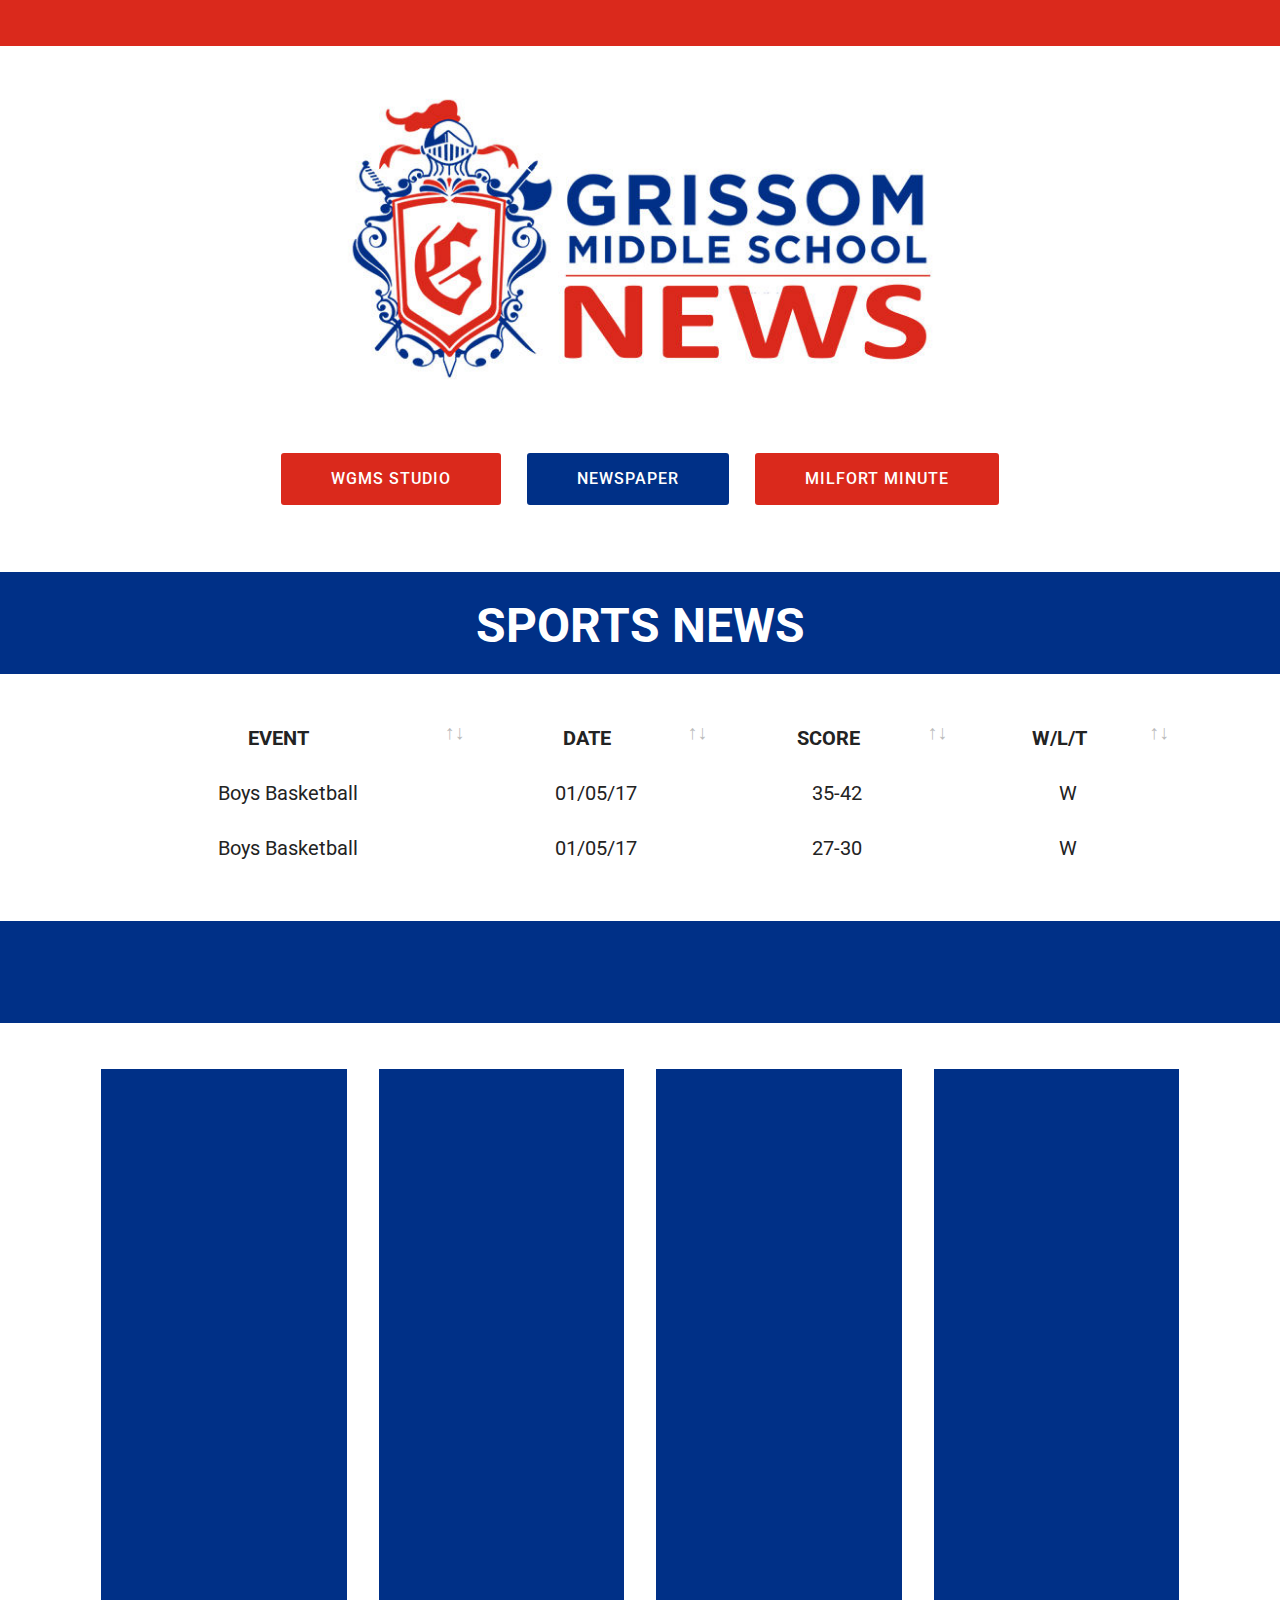
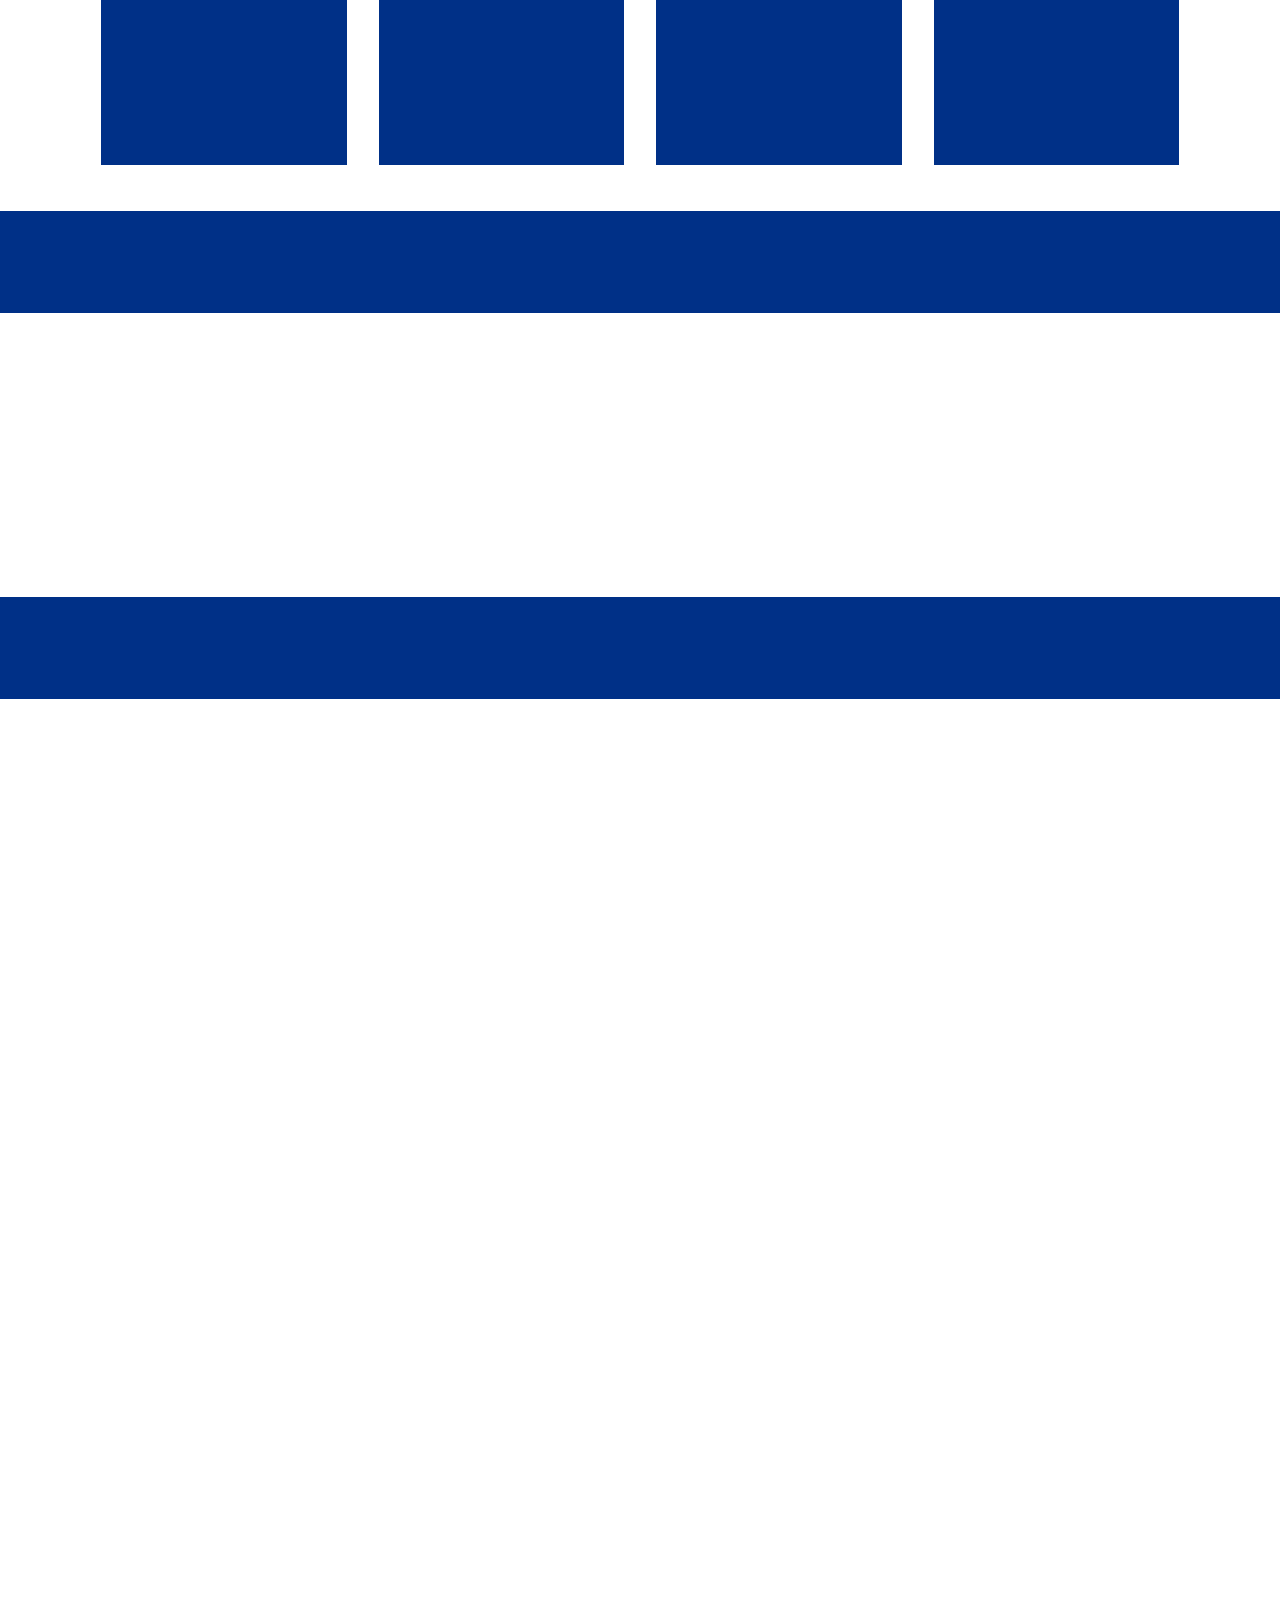
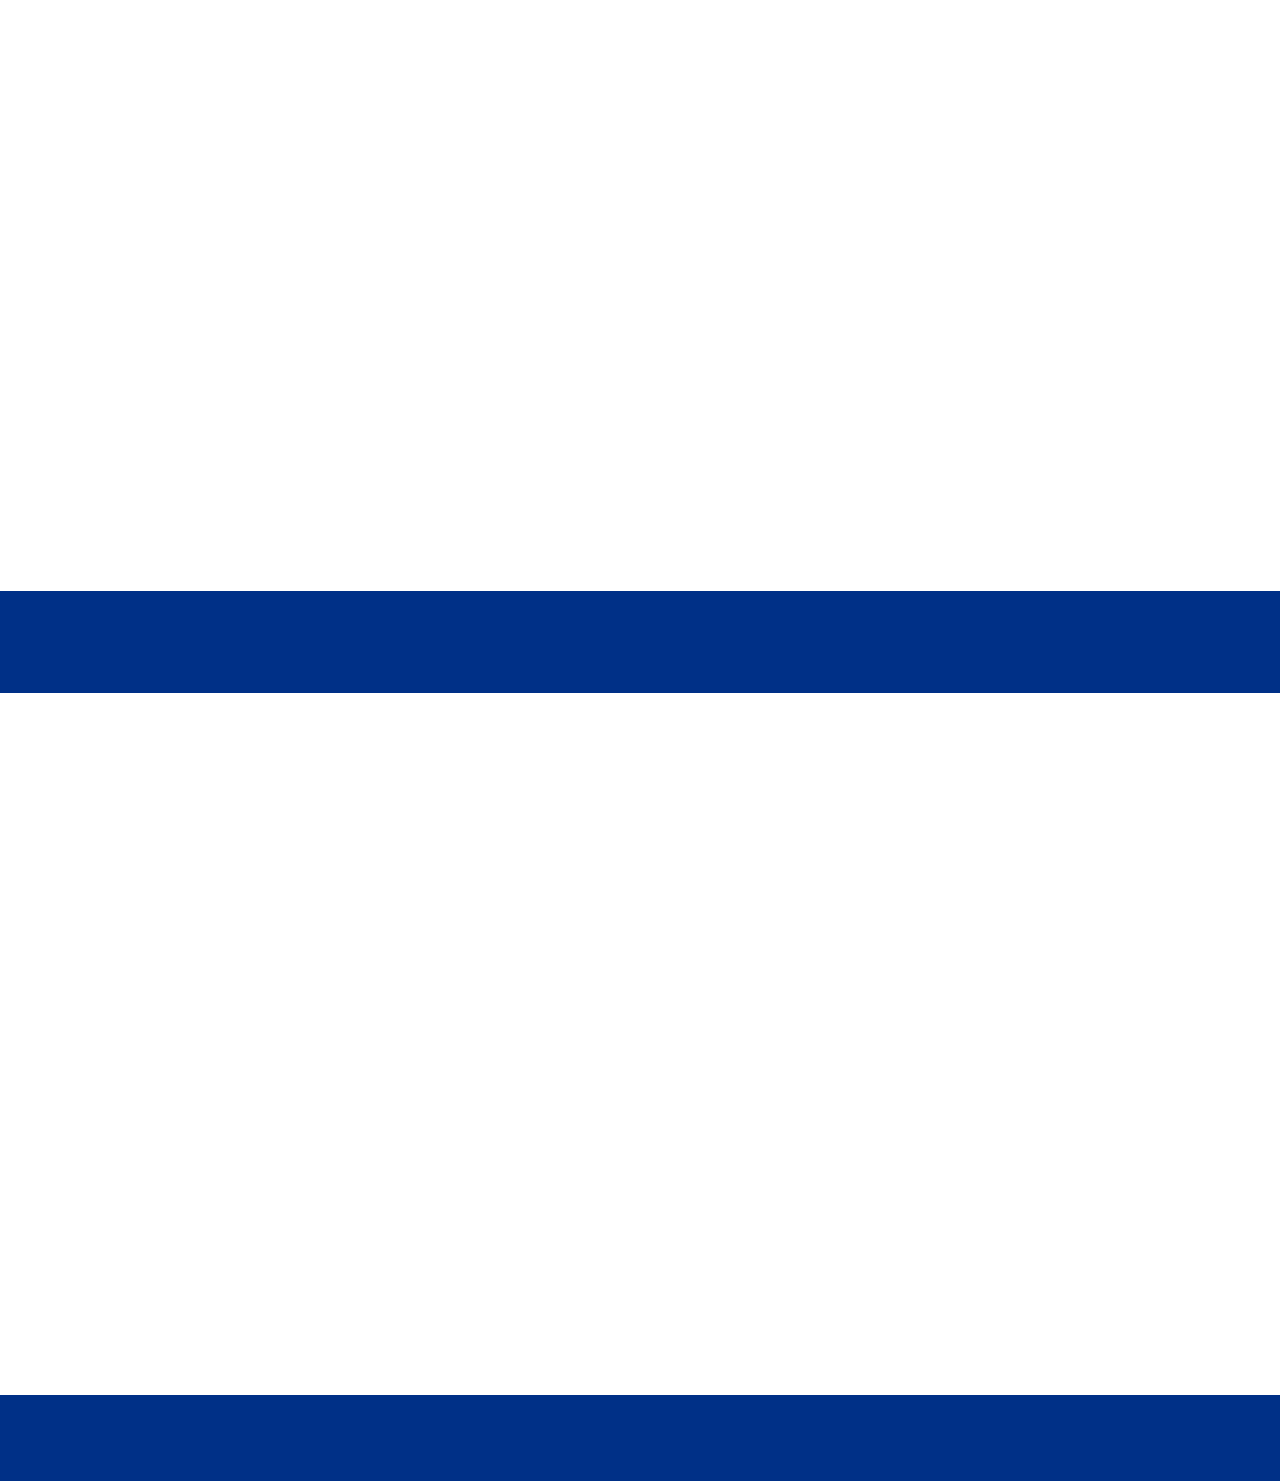
==== commit d32c0a56: "commit" ====
--- a/page1.html
+++ b/page1.html
@@ -16,6 +16,7 @@
   <link rel="stylesheet" href="assets/bootstrap/css/bootstrap-reboot.min.css">
   <link rel="stylesheet" href="assets/socicon/css/styles.css">
   <link rel="stylesheet" href="assets/datatables/data-tables.bootstrap4.min.css">
+  <link rel="stylesheet" href="assets/animatecss/animate.min.css">
   <link rel="stylesheet" href="assets/theme/css/style.css">
   <link rel="stylesheet" href="assets/mobirise/css/mbr-additional.css" type="text/css">
   
@@ -34,13 +35,13 @@
     </div>
 </section>
 
-<section class="engine"><a href="https://mobirise.ws/g">create your own website</a></section><section class="cid-qQrKSFmrMA" id="image3-2u">
+<section class="engine"><a href="https://mobirise.ws/h">make free website</a></section><section class="cid-qQrKSFmrMA" id="image3-2u">
 
     
 
     <figure class="mbr-figure container">
             <div class="image-block" style="width: 54%;">
-                <img src="assets/images/logo-grissom-news-1-616x304.jpg" width="1400" alt="Mobirise" title="">
+                <a href="index.html"><img src="assets/images/logo-grissom-news-1-616x304.jpg" width="1400" alt="Mobirise" title=""></a>
                 
             </div>
     </figure>
@@ -145,8 +146,7 @@
     <div class="container">
         <div class="media-container-row">
             <div class="title col-12 col-md-8">
-                <h2 class="align-center mbr-bold mbr-white pb-3 mbr-fonts-style display-2">
-                    FEATURED ARTICLES</h2>
+                <h2 class="align-center mbr-bold mbr-white pb-3 mbr-fonts-style display-2">FEATURED ARTICLES</h2>
                 
                 
                 
@@ -258,21 +258,7 @@
         <div class="media-container-row title">
             <div class="col-12 col-md-8">
                 <div class="mbr-section-btn align-center"><a class="btn btn-primary display-4" href="https://mobirise.com">09/07/18</a>
-                    <a class="btn btn-primary display-4" href="https://mobirise.com">09/14/18</a> <a class="btn btn-primary display-4" href="https://mobirise.com">09/21/18</a></div>
-            </div>
-        </div>
-    </div>
-</section>
-
-<section class="mbr-section content8 cid-qQrJlewZMV" id="content8-2q">
-
-    
-
-    <div class="container">
-        <div class="media-container-row title">
-            <div class="col-12 col-md-8">
-                <div class="mbr-section-btn align-center"><a class="btn btn-primary display-4" href="https://mobirise.com">09/07/18</a>
-                    <a class="btn btn-primary display-4" href="https://mobirise.com">09/14/18</a> <a class="btn btn-primary display-4" href="https://mobirise.com">09/21/18</a></div>
+                    <a class="btn btn-primary display-4" href="https://mobirise.com">09/14/18</a> <a class="btn btn-primary display-4" href="https://mobirise.com">09/21/18</a> <a class="btn btn-primary display-4" href="https://mobirise.com">09/21/18</a> <a class="btn btn-primary display-4" href="https://mobirise.com">09/21/18</a> <a class="btn btn-primary display-4" href="https://mobirise.com">09/21/18</a> <a class="btn btn-primary display-4" href="https://mobirise.com">09/21/18</a> <a class="btn btn-primary display-4" href="https://mobirise.com">09/21/18</a> <a class="btn btn-primary display-4" href="https://mobirise.com">09/21/18</a></div>
             </div>
         </div>
     </div>
@@ -444,7 +430,7 @@
             <div class="media-container-column col-lg-8" data-form-type="formoid">
                     <div data-form-alert="" hidden="">Thanks for sharing your ideas with us!</div>
             
-                    <form class="mbr-form" action="https://mobirise.com/" method="post" data-form-title="Mobirise Form"><input type="hidden" name="email" data-form-email="true" value="Wlr8Y3BeXlAePwnNkI7GfN2duPKGBwtquTguc3AXH+rmMJiPvAa0az3i6BOxnKqZabLAfX+JnZmptTjUvCzXxatjScEIOqhfDfo63VdFW213FGnB5c1tgUf8H/vw/z16" data-form-field="Email">
+                    <form class="mbr-form" action="https://mobirise.com/" method="post" data-form-title="Mobirise Form"><input type="hidden" name="email" data-form-email="true" value="FxPcsKwGGdHDxBhjo/8NG6knIFuYcCL0JLSap+q8RffFlXbyNCYnmmbVhjFum2kd9cEgwVY7d+pBaJxP5nc+a7wYAgzA4latYkv0VMEOyX30IMlVv7hcaAR1tmKIqFGS" data-form-field="Email">
                         <div class="row row-sm-offset">
                             <div class="col-md-4 multi-horizontal" data-for="name">
                                 <div class="form-group">
@@ -500,13 +486,15 @@
   <script src="assets/popper/popper.min.js"></script>
   <script src="assets/tether/tether.min.js"></script>
   <script src="assets/bootstrap/js/bootstrap.min.js"></script>
+  <script src="assets/smoothscroll/smooth-scroll.js"></script>
+  <script src="assets/viewportchecker/jquery.viewportchecker.js"></script>
   <script src="assets/playervimeo/vimeo_player.js"></script>
   <script src="assets/datatables/jquery.data-tables.min.js"></script>
   <script src="assets/datatables/data-tables.bootstrap4.min.js"></script>
-  <script src="assets/smoothscroll/smooth-scroll.js"></script>
   <script src="assets/theme/js/script.js"></script>
   <script src="assets/formoid/formoid.min.js"></script>
   
   
-</body>
+  <input name="animation" type="hidden">
+  </body>
 </html>--- a/assets/mobirise/css/mbr-additional.css
+++ b/assets/mobirise/css/mbr-additional.css
@@ -1,4 +1,4 @@
-@import url(https://fonts.googleapis.com/css?family=Rubik:300,300i,400,400i,500,500i,700,700i,900,900i);
+@import url(https://fonts.googleapis.com/css?family=Roboto:100,100i,300,300i,400,400i,500,500i,700,700i,900,900i);
 
 
 
@@ -20,35 +20,35 @@
   line-height: 1.6;
 }
 .display-1 {
-  font-family: 'Rubik', sans-serif;
+  font-family: 'Roboto', sans-serif;
   font-size: 4.25rem;
 }
 .display-1 > .mbr-iconfont {
   font-size: 6.8rem;
 }
 .display-2 {
-  font-family: 'Rubik', sans-serif;
+  font-family: 'Roboto', sans-serif;
   font-size: 3rem;
 }
 .display-2 > .mbr-iconfont {
   font-size: 4.8rem;
 }
 .display-4 {
-  font-family: 'Rubik', sans-serif;
+  font-family: 'Roboto', sans-serif;
   font-size: 1rem;
 }
 .display-4 > .mbr-iconfont {
   font-size: 1.6rem;
 }
 .display-5 {
-  font-family: 'Rubik', sans-serif;
+  font-family: 'Roboto', sans-serif;
   font-size: 1.5rem;
 }
 .display-5 > .mbr-iconfont {
   font-size: 2.4rem;
 }
 .display-7 {
-  font-family: 'Rubik', sans-serif;
+  font-family: 'Roboto', sans-serif;
   font-size: 1.25rem;
 }
 .display-7 > .mbr-iconfont {
@@ -528,21 +528,10 @@
 .alert-danger {
   background-color: #b1a374;
 }
-.mbr-section-btn a.btn:not(.btn-form) {
-  border-radius: 100px;
-}
 .mbr-section-btn a.btn:not(.btn-form):hover,
 .mbr-section-btn a.btn:not(.btn-form):focus {
   box-shadow: none !important;
 }
-.mbr-section-btn a.btn:not(.btn-form):hover,
-.mbr-section-btn a.btn:not(.btn-form):focus {
-  box-shadow: 0 10px 40px 0 rgba(0, 0, 0, 0.2) !important;
-  -webkit-box-shadow: 0 10px 40px 0 rgba(0, 0, 0, 0.2) !important;
-}
-.mbr-gallery-filter li a {
-  border-radius: 100px !important;
-}
 .mbr-gallery-filter li.active .btn {
   background-color: #da291c;
   border-color: #da291c;
@@ -550,9 +539,6 @@
 }
 .mbr-gallery-filter li.active .btn:focus {
   box-shadow: none;
-}
-.nav-tabs .nav-link {
-  border-radius: 100px !important;
 }
 .btn-form {
   border-radius: 0;
@@ -653,7 +639,7 @@
   background-color: #f5f5f5;
   box-shadow: none;
   color: #565656;
-  font-family: 'Rubik', sans-serif;
+  font-family: 'Roboto', sans-serif;
   font-size: 1.25rem;
   line-height: 1.43;
   min-height: 3.5em;
@@ -713,45 +699,6 @@
 /* Forms */
 .mbr-form .btn {
   margin: .4rem 0;
-}
-.mbr-form .input-group-btn a.btn {
-  border-radius: 100px !important;
-}
-.mbr-form .input-group-btn a.btn:hover {
-  box-shadow: 0 10px 40px 0 rgba(0, 0, 0, 0.2);
-}
-.mbr-form .input-group-btn button[type="submit"] {
-  border-radius: 100px !important;
-  padding: 1rem 3rem;
-}
-.mbr-form .input-group-btn button[type="submit"]:hover {
-  box-shadow: 0 10px 40px 0 rgba(0, 0, 0, 0.2);
-}
-.form2 .form-control {
-  border-top-left-radius: 100px;
-  border-bottom-left-radius: 100px;
-}
-.form2 .input-group-btn a.btn {
-  border-top-left-radius: 0 !important;
-  border-bottom-left-radius: 0 !important;
-}
-.form2 .input-group-btn button[type="submit"] {
-  border-top-left-radius: 0 !important;
-  border-bottom-left-radius: 0 !important;
-}
-.form3 input[type="email"] {
-  border-radius: 100px !important;
-}
-@media (max-width: 349px) {
-  .form2 input[type="email"] {
-    border-radius: 100px !important;
-  }
-  .form2 .input-group-btn a.btn {
-    border-radius: 100px !important;
-  }
-  .form2 .input-group-btn button[type="submit"] {
-    border-radius: 100px !important;
-  }
 }
 @media (max-width: 767px) {
   .btn {
@@ -797,39 +744,7 @@
 .mbr-footer .mbr-contacts li a:hover {
   color: #da291c;
 }
-.footer3 input[type="email"],
-.footer4 input[type="email"] {
-  border-radius: 100px !important;
-}
-.footer3 .input-group-btn a.btn,
-.footer4 .input-group-btn a.btn {
-  border-radius: 100px !important;
-}
-.footer3 .input-group-btn button[type="submit"],
-.footer4 .input-group-btn button[type="submit"] {
-  border-radius: 100px !important;
-}
 /* Headers*/
-.header13 .form-inline input[type="email"],
-.header14 .form-inline input[type="email"] {
-  border-radius: 100px;
-}
-.header13 .form-inline input[type="text"],
-.header14 .form-inline input[type="text"] {
-  border-radius: 100px;
-}
-.header13 .form-inline input[type="tel"],
-.header14 .form-inline input[type="tel"] {
-  border-radius: 100px;
-}
-.header13 .form-inline a.btn,
-.header14 .form-inline a.btn {
-  border-radius: 100px;
-}
-.header13 .form-inline button,
-.header14 .form-inline button {
-  border-radius: 100px !important;
-}
 .offset-1 {
   margin-left: 8.33333%;
 }
@@ -1372,42 +1287,42 @@
 .dropup .dropdown-toggle::after {
   display: none;
 }
-.cid-qQlPd8H3zI {
+.cid-qR5zrtOtLb {
   padding-top: 0px;
   padding-bottom: 45px;
   background-color: #da291c;
 }
-.cid-qQlPd8H3zI .mbr-text,
-.cid-qQlPd8H3zI blockquote {
+.cid-qR5zrtOtLb .mbr-text,
+.cid-qR5zrtOtLb blockquote {
   color: #767676;
 }
-.cid-qQruyx40Zj {
+.cid-qR5zqPiFVU {
   padding-top: 45px;
   padding-bottom: 15px;
   background: #ffffff;
 }
-.cid-qQruyx40Zj .image-block {
+.cid-qR5zqPiFVU .image-block {
   margin: auto;
 }
-.cid-qQruyx40Zj figcaption {
+.cid-qR5zqPiFVU figcaption {
   position: relative;
 }
-.cid-qQruyx40Zj figcaption div {
+.cid-qR5zqPiFVU figcaption div {
   position: absolute;
   bottom: 0;
   width: 100%;
 }
 @media (max-width: 768px) {
-  .cid-qQruyx40Zj .image-block {
+  .cid-qR5zqPiFVU .image-block {
     width: 100% !important;
   }
 }
-.cid-qQrysC73y4 {
+.cid-qR5yNhez90 {
   padding-top: 45px;
   padding-bottom: 60px;
   background-color: #ffffff;
 }
-.cid-qQrysC73y4 .mbr-media span {
+.cid-qR5yNhez90 .mbr-media span {
   font-size: 48px;
   cursor: pointer;
   background-color: #ffffff;
@@ -1420,7 +1335,7 @@
   transition: all 0.25s;
   color: #353535;
 }
-.cid-qQrysC73y4 .mbr-media span.mbri-play:before {
+.cid-qR5yNhez90 .mbr-media span.mbri-play:before {
   position: absolute;
   left: 50%;
   -webkit-transform: translateX(-35%);
@@ -1429,7 +1344,7 @@
   -o-transform: translateX(-35%);
   transform: translateX(-35%);
 }
-.cid-qQrysC73y4 .modalWindow {
+.cid-qR5yNhez90 .modalWindow {
   position: fixed;
   z-index: 5000;
   left: 0;
@@ -1438,16 +1353,16 @@
   width: 100%;
   height: 100%;
 }
-.cid-qQrysC73y4 .modalWindow .modalWindow-container {
+.cid-qR5yNhez90 .modalWindow .modalWindow-container {
   display: table-cell;
   vertical-align: middle;
 }
-.cid-qQrysC73y4 .modalWindow .modalWindow-video {
+.cid-qR5yNhez90 .modalWindow .modalWindow-video {
   height: calc(44.9943757vw);
   width: 80vw;
   margin: 0 auto;
 }
-.cid-qQrysC73y4 a.close {
+.cid-qR5yNhez90 a.close {
   position: absolute;
   right: 4vw;
   top: 4vh;
@@ -1458,7 +1373,7 @@
   padding: 20px;
   border-radius: 50%;
 }
-.cid-qQrysC73y4 a.close:hover {
+.cid-qR5yNhez90 a.close:hover {
   color: #ffffff;
 }
 .cid-qQZILXjQJF {
@@ -1475,43 +1390,25 @@
 .cid-qR0QncQiXx blockquote {
   color: #767676;
 }
-.cid-qR0QJ69V6t {
+.cid-qR5zxVwaVH {
   padding-top: 0px;
   padding-bottom: 0px;
-  background: #ffffff;
-}
-.cid-qR0QJ69V6t .image-block {
-  margin: auto;
-}
-.cid-qR0QJ69V6t figcaption {
-  position: relative;
-}
-.cid-qR0QJ69V6t figcaption div {
-  position: absolute;
-  bottom: 0;
-  width: 100%;
-}
-@media (max-width: 768px) {
-  .cid-qR0QJ69V6t .image-block {
-    width: 100% !important;
-  }
-}
-.cid-qR0RIRhfgR {
-  padding-top: 45px;
-  padding-bottom: 0px;
-  background-color: #ffffff;
-}
-.cid-qR0RIRhfgR .mbr-section-subtitle {
+  background-color: #ffffff;
+}
+.cid-qR5zxVwaVH .testimonial-text {
+  font-style: italic;
+  font-weight: 300;
+}
+.cid-qR5zxVwaVH .mbr-author-name {
+  font-weight: bold;
+  color: #da291c;
+}
+.cid-qR5zxVwaVH .media-container-row {
+  word-wrap: break-word;
+  word-break: break-word;
+}
+.cid-qR5zxVwaVH .mbr-author-desc {
   color: #003087;
-}
-.cid-qR0RIRhfgR B {
-  color: #da291c;
-}
-.cid-qR0RIRhfgR .mbr-section-subtitle B {
-  color: #003087;
-}
-.cid-qR0RIRhfgR H2 {
-  color: #da291c;
 }
 .cid-qQZJdFN4QL {
   padding-top: 0px;
@@ -1536,43 +1433,24 @@
 .cid-qQZJilA8JQ blockquote {
   color: #767676;
 }
-.cid-qR0RA4MGax {
+.cid-qR5zSifXIM {
   padding-top: 0px;
   padding-bottom: 0px;
-  background: #ffffff;
-}
-.cid-qR0RA4MGax .image-block {
-  margin: auto;
-}
-.cid-qR0RA4MGax figcaption {
-  position: relative;
-}
-.cid-qR0RA4MGax figcaption div {
-  position: absolute;
-  bottom: 0;
-  width: 100%;
-}
-@media (max-width: 768px) {
-  .cid-qR0RA4MGax .image-block {
-    width: 100% !important;
-  }
-}
-.cid-qR0bCjaeA7 {
-  padding-top: 45px;
-  padding-bottom: 0px;
-  background-color: #ffffff;
-}
-.cid-qR0bCjaeA7 .mbr-section-subtitle {
+  background-color: #ffffff;
+}
+.cid-qR5zSifXIM .testimonial-text {
+  font-style: italic;
+  color: #676767;
+  font-weight: 300;
+}
+.cid-qR5zSifXIM .mbr-author-name {
+  font-weight: bold;
+  color: #da291c;
+  text-align: right;
+}
+.cid-qR5zSifXIM .mbr-author-desc {
   color: #003087;
-}
-.cid-qR0bCjaeA7 B {
-  color: #da291c;
-}
-.cid-qR0bCjaeA7 .mbr-section-subtitle B {
-  color: #003087;
-}
-.cid-qR0bCjaeA7 H2 {
-  color: #da291c;
+  text-align: right;
 }
 .cid-qQZJsvmXHf {
   padding-top: 0px;
@@ -1582,6 +1460,93 @@
 .cid-qQZJsvmXHf .mbr-text,
 .cid-qQZJsvmXHf blockquote {
   color: #767676;
+}
+.cid-qR5BxCTRMn {
+  padding-top: 30px;
+  padding-bottom: 0px;
+  background-color: #003087;
+}
+.cid-qR5D45rUFo {
+  padding-top: 60px;
+  padding-bottom: 60px;
+  background-color: #ffffff;
+  position: relative;
+}
+.cid-qR5D45rUFo p {
+  color: #767676;
+}
+.cid-qR5D45rUFo .mbr-section-subtitle {
+  color: #767676;
+  font-weight: 300;
+}
+.cid-qR5D45rUFo .toggle-content {
+  flex-basis: 100%;
+  -webkit-flex-basis: 100%;
+}
+.cid-qR5D45rUFo .card {
+  border-radius: 0px;
+  margin-bottom: -1px;
+}
+.cid-qR5D45rUFo .card .card-header {
+  border-radius: 0px;
+  border: 0px;
+  padding: 0;
+}
+.cid-qR5D45rUFo .card .card-header a.panel-title {
+  margin-bottom: 0;
+  margin-top: -1px;
+  font-weight: 500;
+  font-style: normal;
+  display: block;
+  text-decoration: none !important;
+}
+.cid-qR5D45rUFo .card .card-header a.panel-title:focus {
+  text-decoration: none !important;
+}
+.cid-qR5D45rUFo .card .card-header a.panel-title h4 {
+  border: 1px solid #dfdfdf;
+  padding: 1.3rem 2rem;
+  margin-bottom: 0;
+}
+.cid-qR5D45rUFo .card .card-header a.panel-title h4 .sign {
+  padding-right: 1rem;
+}
+.cid-qR5D45rUFo .mbr-figure {
+  align-self: flex-start;
+  -webkit-align-self: flex-start;
+}
+@media (max-width: 991px) {
+  .cid-qR5D45rUFo .mbr-figure {
+    padding-top: 2rem;
+    padding-top: 0;
+    padding-bottom: 2rem;
+  }
+  .cid-qR5D45rUFo .media-container-row {
+    -webkit-flex-direction: column-reverse;
+    flex-direction: column-reverse;
+  }
+}
+@media (min-width: 992px) {
+  .cid-qR5D45rUFo .mbr-figure {
+    padding-left: 4rem;
+    padding-left: 0;
+    padding-right: 4rem;
+  }
+  .cid-qR5D45rUFo .media-container-row {
+    -webkit-flex-direction: row-reverse;
+    flex-direction: row-reverse;
+  }
+}
+.cid-qR5D45rUFo H4 {
+  text-align: center;
+  color: #003087;
+}
+.cid-qR5D45rUFo .panel-text {
+  color: #da291c;
+  text-align: center;
+}
+.cid-qR5D45rUFo B {
+  color: #003087;
 }
 .cid-qQlHNTbKKO {
   padding-top: 30px;
@@ -1651,6 +1616,11 @@
 .cid-qQlBchswD3 .mbr-gallery-item > div > span {
   color: #ffffff;
 }
+.cid-qR5EiJWUuj {
+  padding-top: 30px;
+  padding-bottom: 0px;
+  background-color: #003087;
+}
 .cid-qQlI4OOpve {
   padding-top: 30px;
   padding-bottom: 30px;
@@ -1953,11 +1923,6 @@
 }
 .cid-qQrJkhaTSL {
   padding-top: 45px;
-  padding-bottom: 15px;
-  background-color: #ffffff;
-}
-.cid-qQrJlewZMV {
-  padding-top: 15px;
   padding-bottom: 45px;
   background-color: #ffffff;
 }
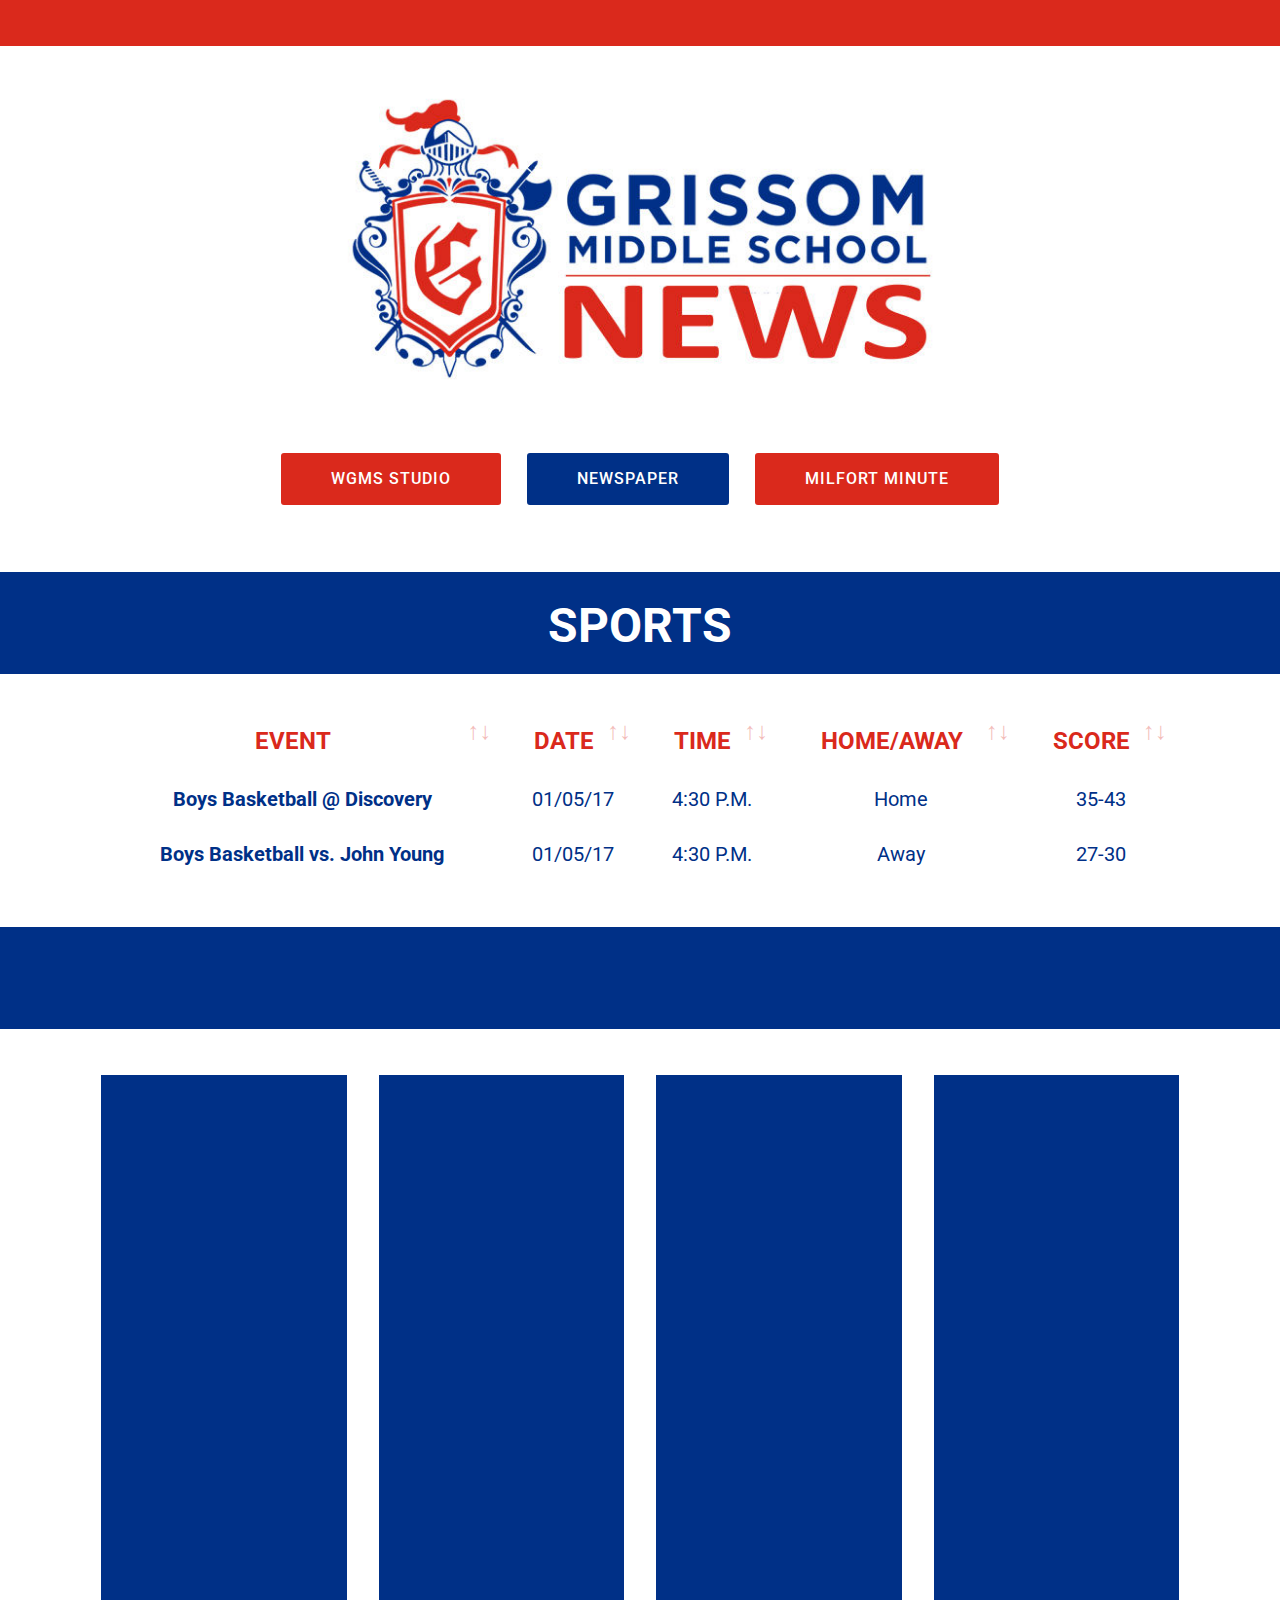
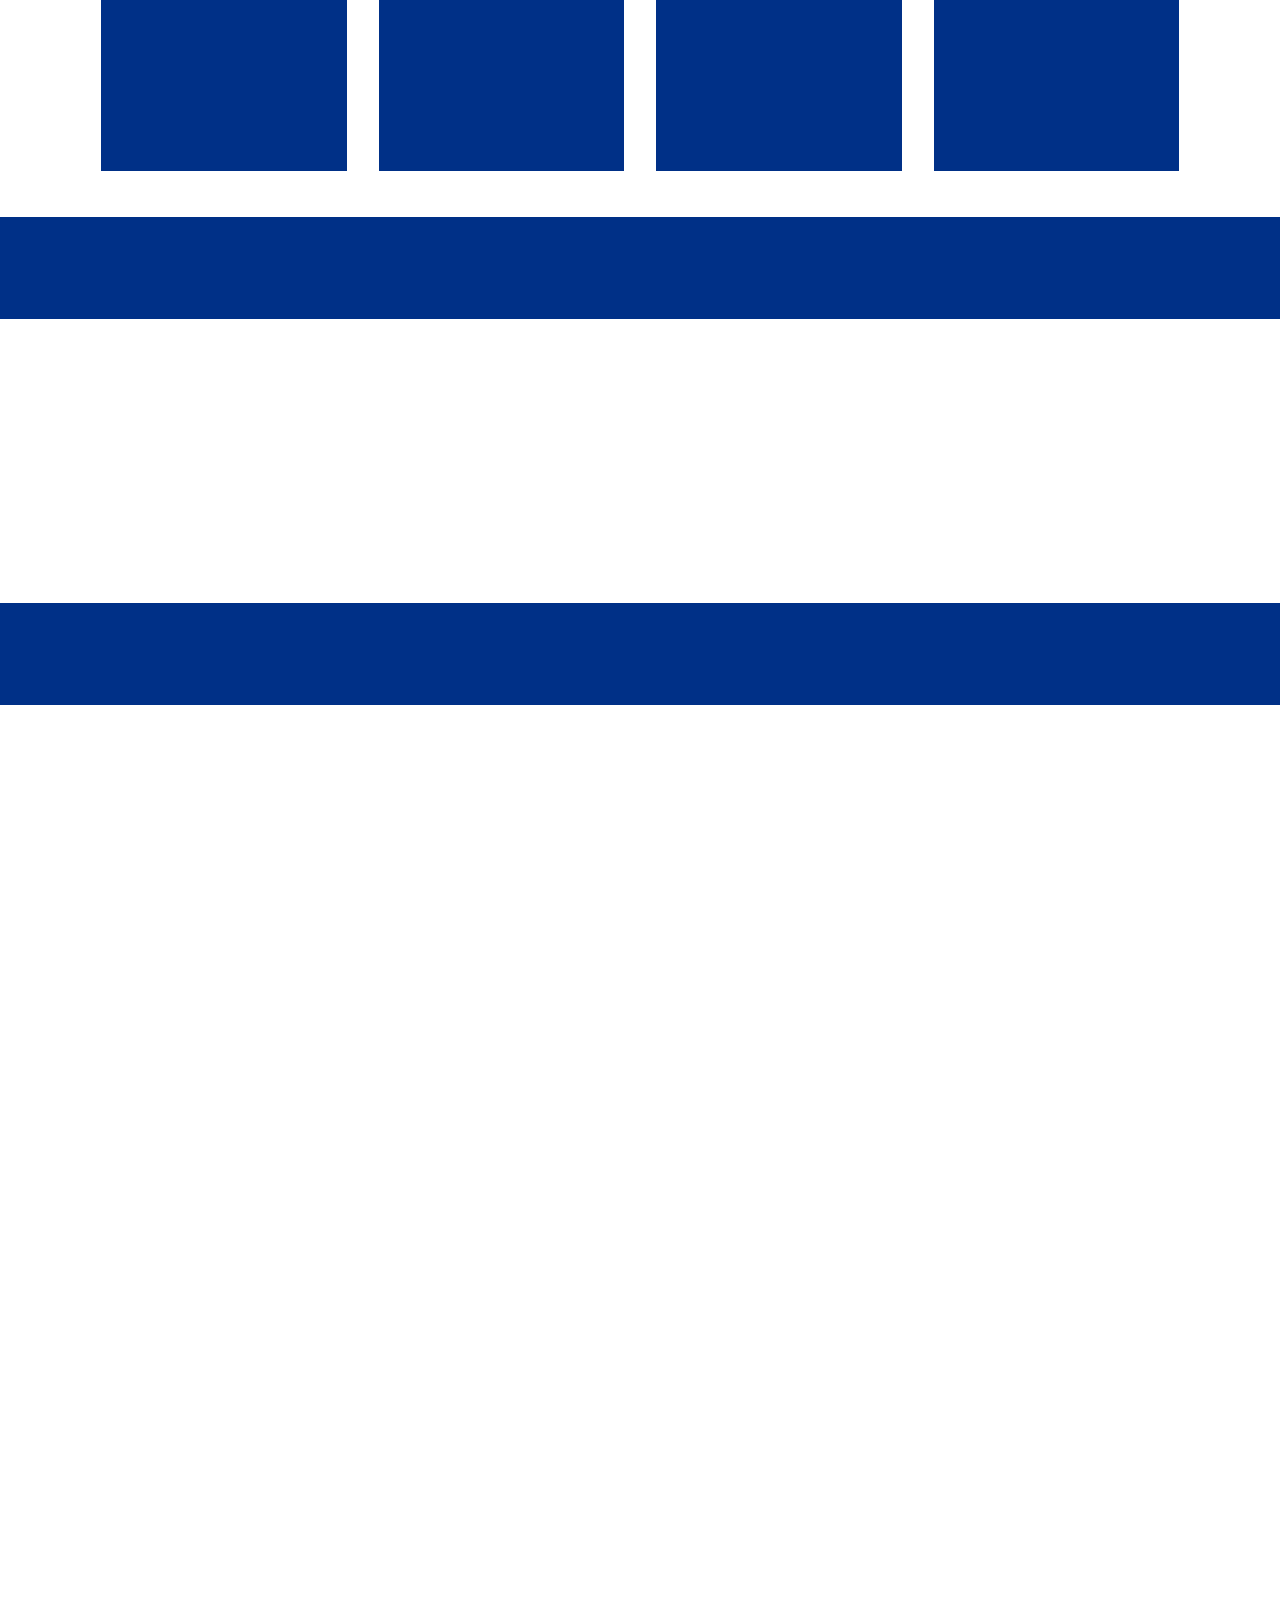
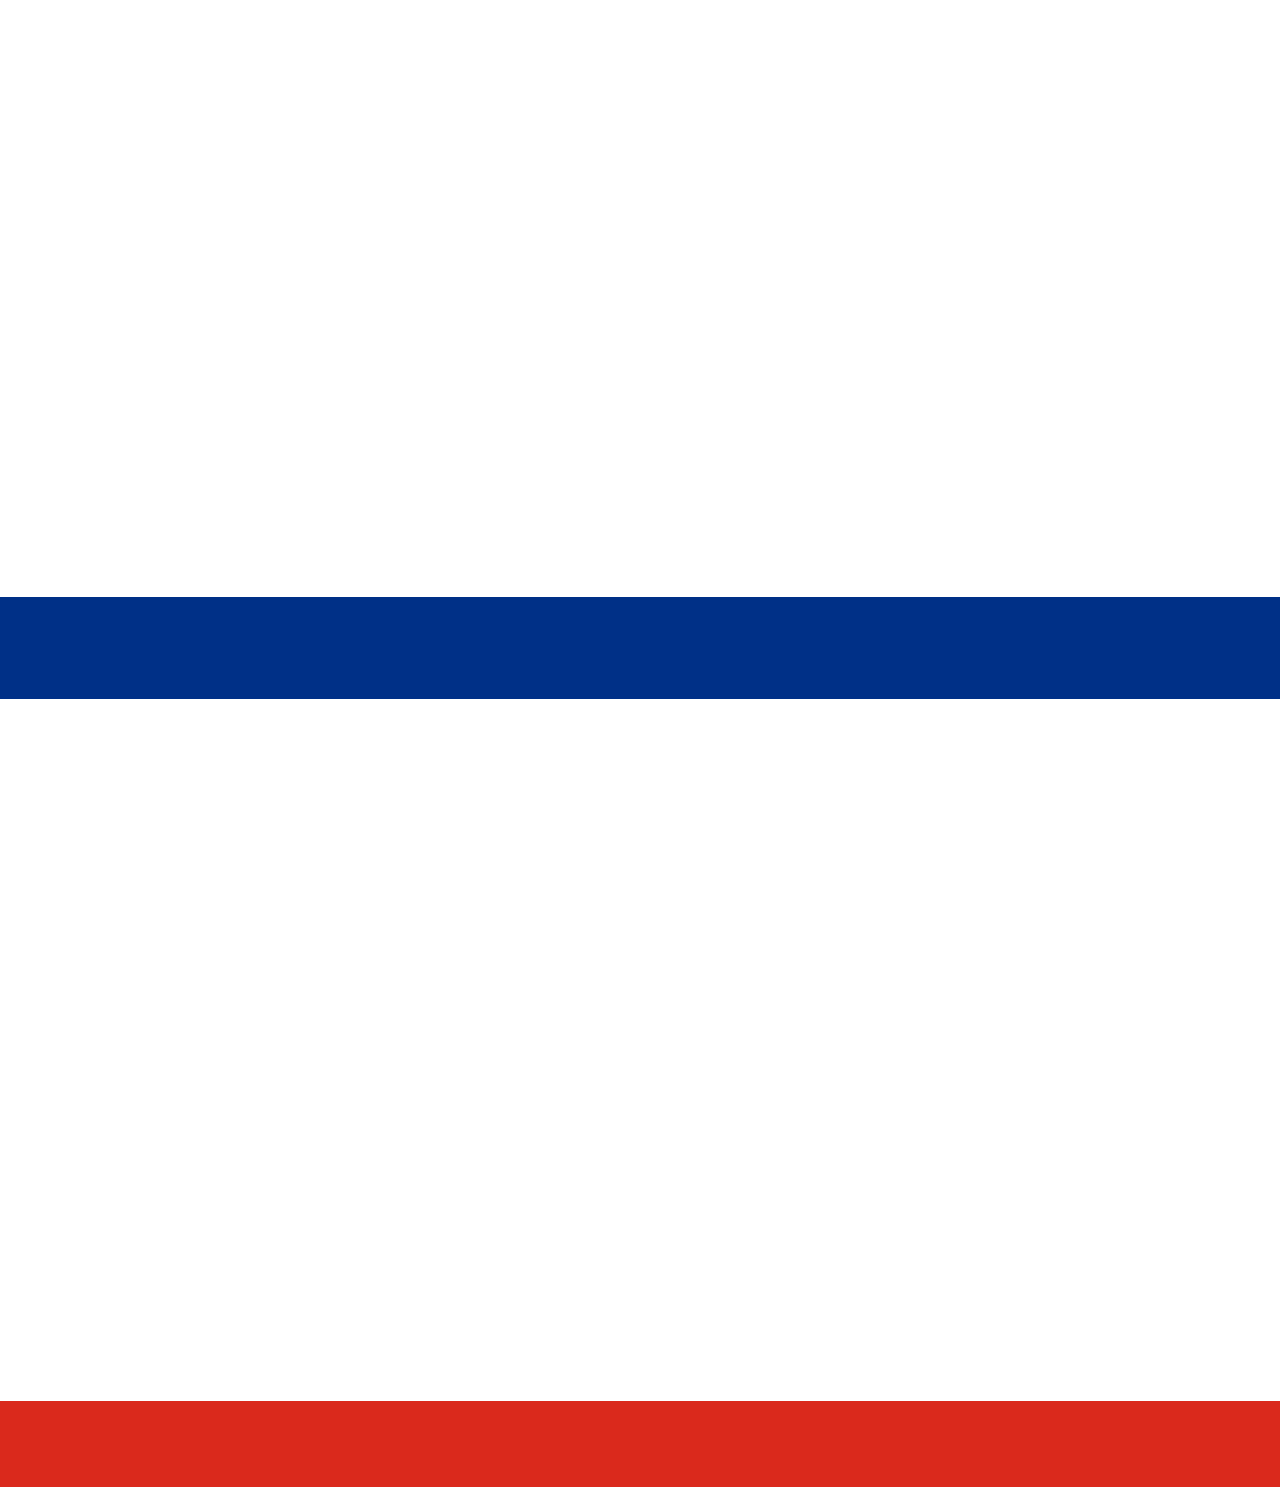
==== commit 0d3d5166: "commit" ====
--- a/page1.html
+++ b/page1.html
@@ -35,7 +35,7 @@
     </div>
 </section>
 
-<section class="engine"><a href="https://mobirise.ws/h">make free website</a></section><section class="cid-qQrKSFmrMA" id="image3-2u">
+<section class="engine"><a href="https://mobirise.ws">Mobirise</a></section><section class="cid-qQrKSFmrMA" id="image3-2u">
 
     
 
@@ -77,7 +77,7 @@
         <div class="media-container-row">
             <div class="title col-12 col-md-8">
                 <h2 class="align-center mbr-bold mbr-white pb-3 mbr-fonts-style display-2">
-                    SPORTS NEWS</h2>
+                    SPORTS</h2>
                 
                 
                 
@@ -106,10 +106,11 @@
                   
                   
                   
-              <th class="head-item mbr-fonts-style display-7">
-                      EVENT</th><th class="head-item mbr-fonts-style display-7">DATE</th><th class="head-item mbr-fonts-style display-7">
-                      SCORE</th><th class="head-item mbr-fonts-style display-7">
-                      W/L/T</th></tr>
+              <th class="head-item mbr-fonts-style display-5">
+                      EVENT</th><th class="head-item mbr-fonts-style display-5">DATE</th><th class="head-item mbr-fonts-style display-5">
+                      TIME</th><th class="head-item mbr-fonts-style display-5">
+                      HOME/AWAY</th><th class="head-item mbr-fonts-style display-5">
+                      SCORE</th></tr>
             </thead>
 
             <tbody>
@@ -122,12 +123,12 @@
                 
                 
                 
-              <td class="body-item mbr-fonts-style display-7">Boys Basketball</td><td class="body-item mbr-fonts-style display-7">01/05/17</td><td class="body-item mbr-fonts-style display-7">35-42</td><td class="body-item mbr-fonts-style display-7">W</td></tr><tr> 
-                
-                
-                
-                
-              <td class="body-item mbr-fonts-style display-7">Boys Basketball</td><td class="body-item mbr-fonts-style display-7">01/05/17</td><td class="body-item mbr-fonts-style display-7">27-30</td><td class="body-item mbr-fonts-style display-7">W</td></tr></tbody>
+              <td class="body-item mbr-fonts-style display-7"><strong>Boys Basketball @ Discovery</strong></td><td class="body-item mbr-fonts-style display-7">01/05/17</td><td class="body-item mbr-fonts-style display-7">4:30 P.M.</td><td class="body-item mbr-fonts-style display-7">Home</td><td class="body-item mbr-fonts-style display-7">35-43</td></tr><tr> 
+                
+                
+                
+                
+              <td class="body-item mbr-fonts-style display-7"><strong>Boys Basketball&nbsp;</strong><strong>vs. John Young</strong></td><td class="body-item mbr-fonts-style display-7">01/05/17</td><td class="body-item mbr-fonts-style display-7">4:30 P.M.</td><td class="body-item mbr-fonts-style display-7">Away</td><td class="body-item mbr-fonts-style display-7">27-30</td></tr></tbody>
           </table>
         </div>
         <div class="container table-info-container">
@@ -274,7 +275,7 @@
         <div class="media-container-row">
             <div class="title col-12 col-md-8">
                 <h2 class="align-center mbr-bold mbr-white pb-3 mbr-fonts-style display-2">
-                    OUR CREW</h2>
+                    OUR WRITERS</h2>
                 
                 
                 
@@ -310,7 +311,7 @@
                     <p class="mbr-author-name pt-4 mb-2 mbr-fonts-style display-2">
                        STUDENT NAME</p>
                     <p class="mbr-author-desc mbr-fonts-style display-7"><strong>
-                       WHAT THEY DO</strong></p>
+                       SPORTS</strong></p>
             </div>
         </div>
     </div>
@@ -339,7 +340,7 @@
                 <p class="mbr-text testimonial-text mbr-fonts-style display-7"></p>
                 <p class="mbr-author-name pt-4 mb-2 mbr-fonts-style display-2">STUDENT NAME</p>
                 <p class="mbr-author-desc mbr-fonts-style display-7"><strong>
-                   WHAT THEY DO</strong></p>
+                   TEACHER FEATURE</strong></p>
             </div>
 
             <div class="mbr-figure pl-lg-5" style="width: 130%;">
@@ -375,8 +376,7 @@
                     <p class="mbr-text testimonial-text mbr-fonts-style display-7"></p>
                     <p class="mbr-author-name pt-4 mb-2 mbr-fonts-style display-2">
                        STUDENT NAME</p>
-                    <p class="mbr-author-desc mbr-fonts-style display-7"><strong>
-                       WHAT THEY DO</strong></p>
+                    <p class="mbr-author-desc mbr-fonts-style display-7"><strong>FINE ARTS</strong></p>
             </div>
         </div>
     </div>
@@ -430,7 +430,7 @@
             <div class="media-container-column col-lg-8" data-form-type="formoid">
                     <div data-form-alert="" hidden="">Thanks for sharing your ideas with us!</div>
             
-                    <form class="mbr-form" action="https://mobirise.com/" method="post" data-form-title="Mobirise Form"><input type="hidden" name="email" data-form-email="true" value="FxPcsKwGGdHDxBhjo/8NG6knIFuYcCL0JLSap+q8RffFlXbyNCYnmmbVhjFum2kd9cEgwVY7d+pBaJxP5nc+a7wYAgzA4latYkv0VMEOyX30IMlVv7hcaAR1tmKIqFGS" data-form-field="Email">
+                    <form class="mbr-form" action="https://mobirise.com/" method="post" data-form-title="Mobirise Form"><input type="hidden" name="email" data-form-email="true" value="nkz6f2hRsWUv69FugbYApsnOHEGZ2outNk1rXG4DIuQbKb+0XQKl8ty9BXRmzgXvJ2PX0gXjhXP34LqwwyRucMCFb8cA3zScF2C0AH10d2B1/WhV5aT7sFTV467J2KuX" data-form-field="Email">
                         <div class="row row-sm-offset">
                             <div class="col-md-4 multi-horizontal" data-for="name">
                                 <div class="form-group">
--- a/assets/mobirise/css/mbr-additional.css
+++ b/assets/mobirise/css/mbr-additional.css
@@ -132,10 +132,10 @@
   background-color: #da291c !important;
 }
 .bg-success {
-  background-color: #f7ed4a !important;
+  background-color: #ffffff !important;
 }
 .bg-info {
-  background-color: #82786e !important;
+  background-color: #000000 !important;
 }
 .bg-warning {
   background-color: #879a9f !important;
@@ -185,8 +185,8 @@
 }
 .btn-info,
 .btn-info:active {
-  background-color: #82786e !important;
-  border-color: #82786e !important;
+  background-color: #000000 !important;
+  border-color: #000000 !important;
   color: #ffffff !important;
 }
 .btn-info:hover,
@@ -194,34 +194,34 @@
 .btn-info.focus,
 .btn-info.active {
   color: #ffffff !important;
-  background-color: #59524b !important;
-  border-color: #59524b !important;
+  background-color: #000000 !important;
+  border-color: #000000 !important;
 }
 .btn-info.disabled,
 .btn-info:disabled {
   color: #ffffff !important;
-  background-color: #59524b !important;
-  border-color: #59524b !important;
+  background-color: #000000 !important;
+  border-color: #000000 !important;
 }
 .btn-success,
 .btn-success:active {
-  background-color: #f7ed4a !important;
-  border-color: #f7ed4a !important;
-  color: #3f3c03 !important;
+  background-color: #ffffff !important;
+  border-color: #ffffff !important;
+  color: #808080 !important;
 }
 .btn-success:hover,
 .btn-success:focus,
 .btn-success.focus,
 .btn-success.active {
-  color: #3f3c03 !important;
-  background-color: #eadd0a !important;
-  border-color: #eadd0a !important;
+  color: #808080 !important;
+  background-color: #d9d9d9 !important;
+  border-color: #d9d9d9 !important;
 }
 .btn-success.disabled,
 .btn-success:disabled {
-  color: #3f3c03 !important;
-  background-color: #eadd0a !important;
-  border-color: #eadd0a !important;
+  color: #808080 !important;
+  background-color: #d9d9d9 !important;
+  border-color: #d9d9d9 !important;
 }
 .btn-warning,
 .btn-warning:active {
@@ -349,42 +349,42 @@
 .btn-info-outline,
 .btn-info-outline:active {
   background: none;
-  border-color: #4b453f;
-  color: #4b453f;
+  border-color: #000000;
+  color: #000000;
 }
 .btn-info-outline:hover,
 .btn-info-outline:focus,
 .btn-info-outline.focus,
 .btn-info-outline.active {
   color: #ffffff;
-  background-color: #82786e;
-  border-color: #82786e;
+  background-color: #000000;
+  border-color: #000000;
 }
 .btn-info-outline.disabled,
 .btn-info-outline:disabled {
   color: #ffffff !important;
-  background-color: #82786e !important;
-  border-color: #82786e !important;
+  background-color: #000000 !important;
+  border-color: #000000 !important;
 }
 .btn-success-outline,
 .btn-success-outline:active {
   background: none;
-  border-color: #d2c609;
-  color: #d2c609;
+  border-color: #cccccc;
+  color: #cccccc;
 }
 .btn-success-outline:hover,
 .btn-success-outline:focus,
 .btn-success-outline.focus,
 .btn-success-outline.active {
-  color: #3f3c03;
-  background-color: #f7ed4a;
-  border-color: #f7ed4a;
+  color: #808080;
+  background-color: #ffffff;
+  border-color: #ffffff;
 }
 .btn-success-outline.disabled,
 .btn-success-outline:disabled {
-  color: #3f3c03 !important;
-  background-color: #f7ed4a !important;
-  border-color: #f7ed4a !important;
+  color: #808080 !important;
+  background-color: #ffffff !important;
+  border-color: #ffffff !important;
 }
 .btn-warning-outline,
 .btn-warning-outline:active {
@@ -467,10 +467,10 @@
   color: #003087 !important;
 }
 .text-success {
-  color: #f7ed4a !important;
+  color: #ffffff !important;
 }
 .text-info {
-  color: #82786e !important;
+  color: #000000 !important;
 }
 .text-warning {
   color: #879a9f !important;
@@ -494,11 +494,11 @@
 }
 a.text-success:hover,
 a.text-success:focus {
-  color: #d2c609 !important;
+  color: #cccccc !important;
 }
 a.text-info:hover,
 a.text-info:focus {
-  color: #4b453f !important;
+  color: #000000 !important;
 }
 a.text-warning:hover,
 a.text-warning:focus {
@@ -520,7 +520,7 @@
   background-color: #70c770;
 }
 .alert-info {
-  background-color: #82786e;
+  background-color: #000000;
 }
 .alert-warning {
   background-color: #879a9f;
@@ -560,7 +560,7 @@
 }
 .mbr-plan-header.bg-info .mbr-plan-subtitle,
 .mbr-plan-header.bg-info .mbr-plan-price-desc {
-  color: #beb8b2;
+  color: #b3b3b3;
 }
 .mbr-plan-header.bg-warning .mbr-plan-subtitle,
 .mbr-plan-header.bg-warning .mbr-plan-price-desc {
@@ -1827,6 +1827,9 @@
 .cid-qQlRgyfIyg table td {
   border-top: 1px solid #ffffff;
 }
+.cid-qQlRgyfIyg table.table {
+  background: #ffffff;
+}
 .cid-qQlRgyfIyg .dataTables_filter {
   text-align: right;
   margin-bottom: .5rem;
@@ -1863,9 +1866,11 @@
 }
 .cid-qQlRgyfIyg .head-item {
   text-align: center;
+  color: #da291c;
 }
 .cid-qQlRgyfIyg .body-item {
   text-align: center;
+  color: #003087;
 }
 .cid-qQlRgsfnoC {
   padding-top: 30px;
@@ -2076,7 +2081,7 @@
 .cid-qQlRgQS1C5 {
   padding-top: 30px;
   padding-bottom: 30px;
-  background-color: #003087;
+  background-color: #da291c;
 }
 .cid-qQlRgQS1C5 .row-links {
   width: 100%;
@@ -2317,13 +2322,8 @@
   padding-bottom: 0px;
   background-color: #003087;
 }
-.cid-qQrHTJG0k1 {
+.cid-qR5HnJ2ecb {
   padding-top: 45px;
-  padding-bottom: 30px;
-  background-color: #ffffff;
-}
-.cid-qQrIxMxUgI {
-  padding-top: 0px;
   padding-bottom: 45px;
   background-color: #ffffff;
 }
@@ -2571,13 +2571,8 @@
   padding-bottom: 0px;
   background-color: #003087;
 }
-.cid-qQrIYf4jP1 {
+.cid-qR5HiNgIwp {
   padding-top: 45px;
-  padding-bottom: 30px;
-  background-color: #ffffff;
-}
-.cid-qQrIYfpXEt {
-  padding-top: 0px;
   padding-bottom: 45px;
   background-color: #ffffff;
 }
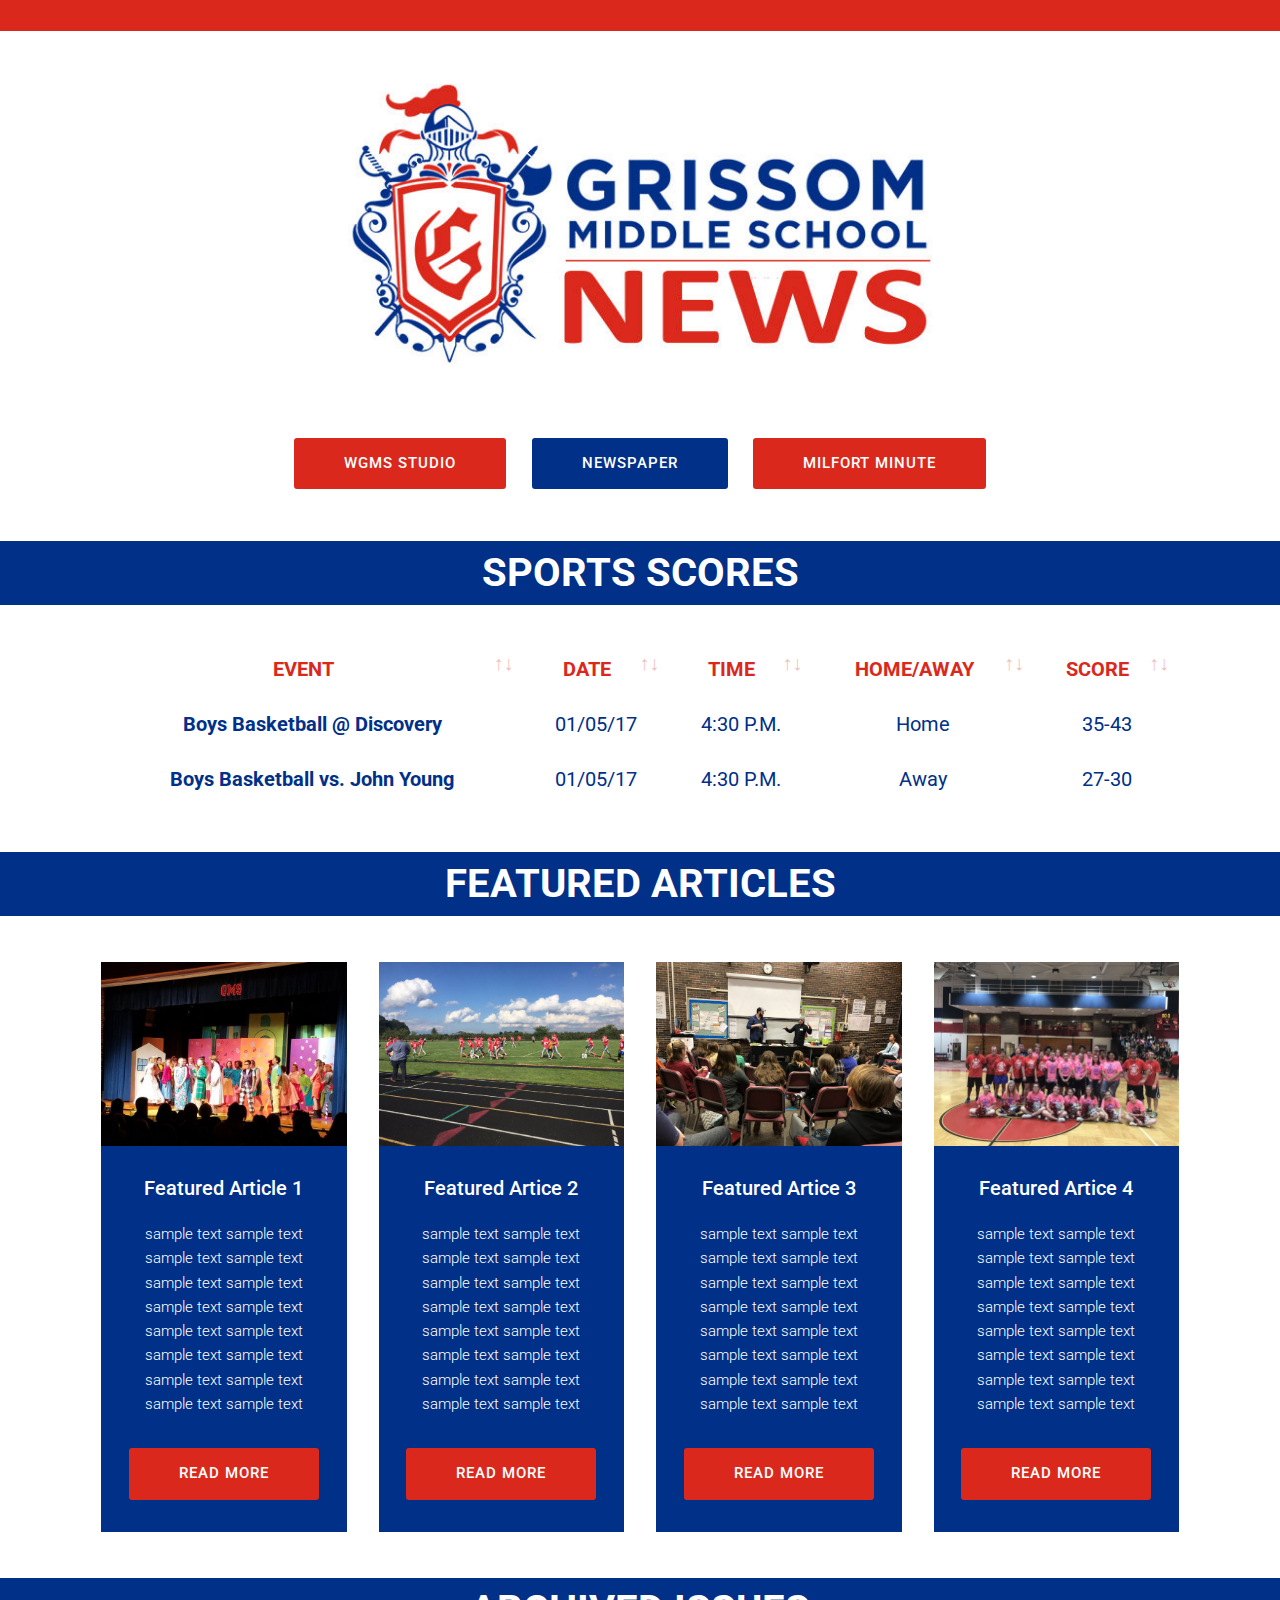
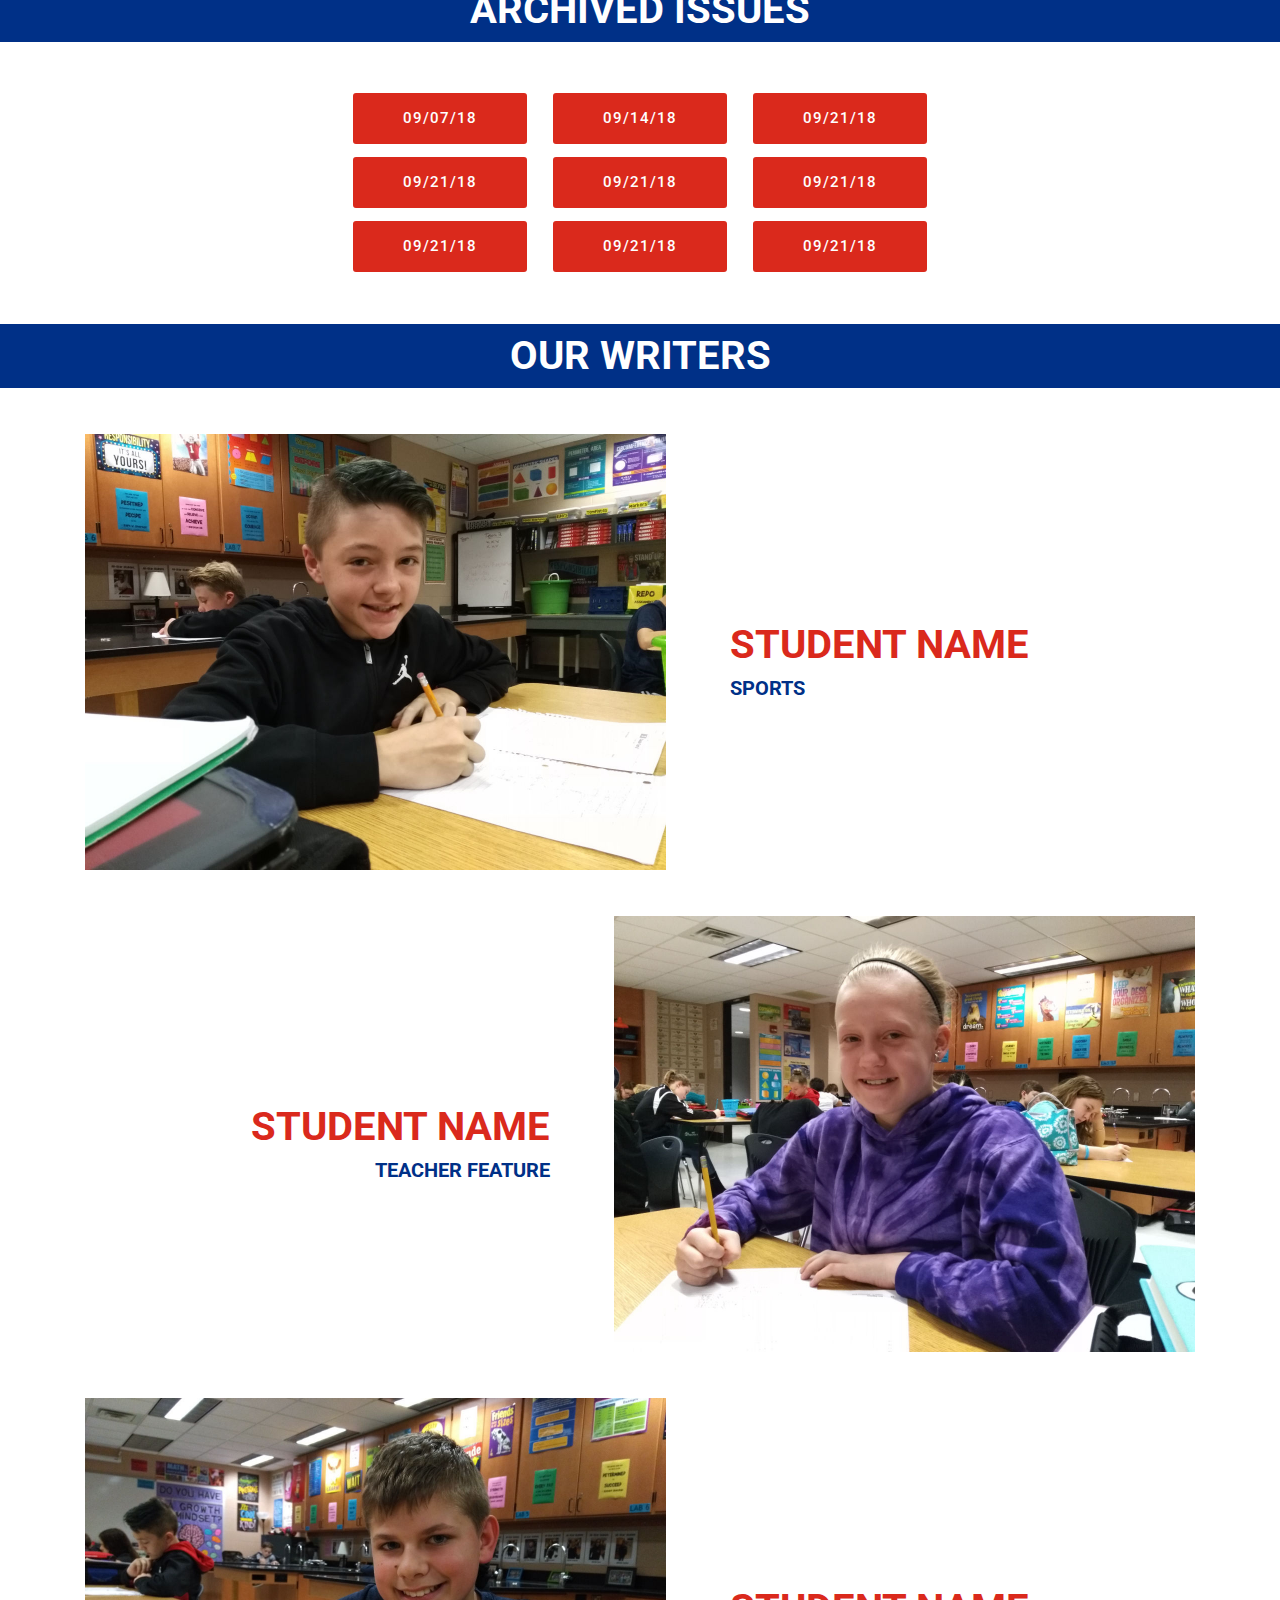
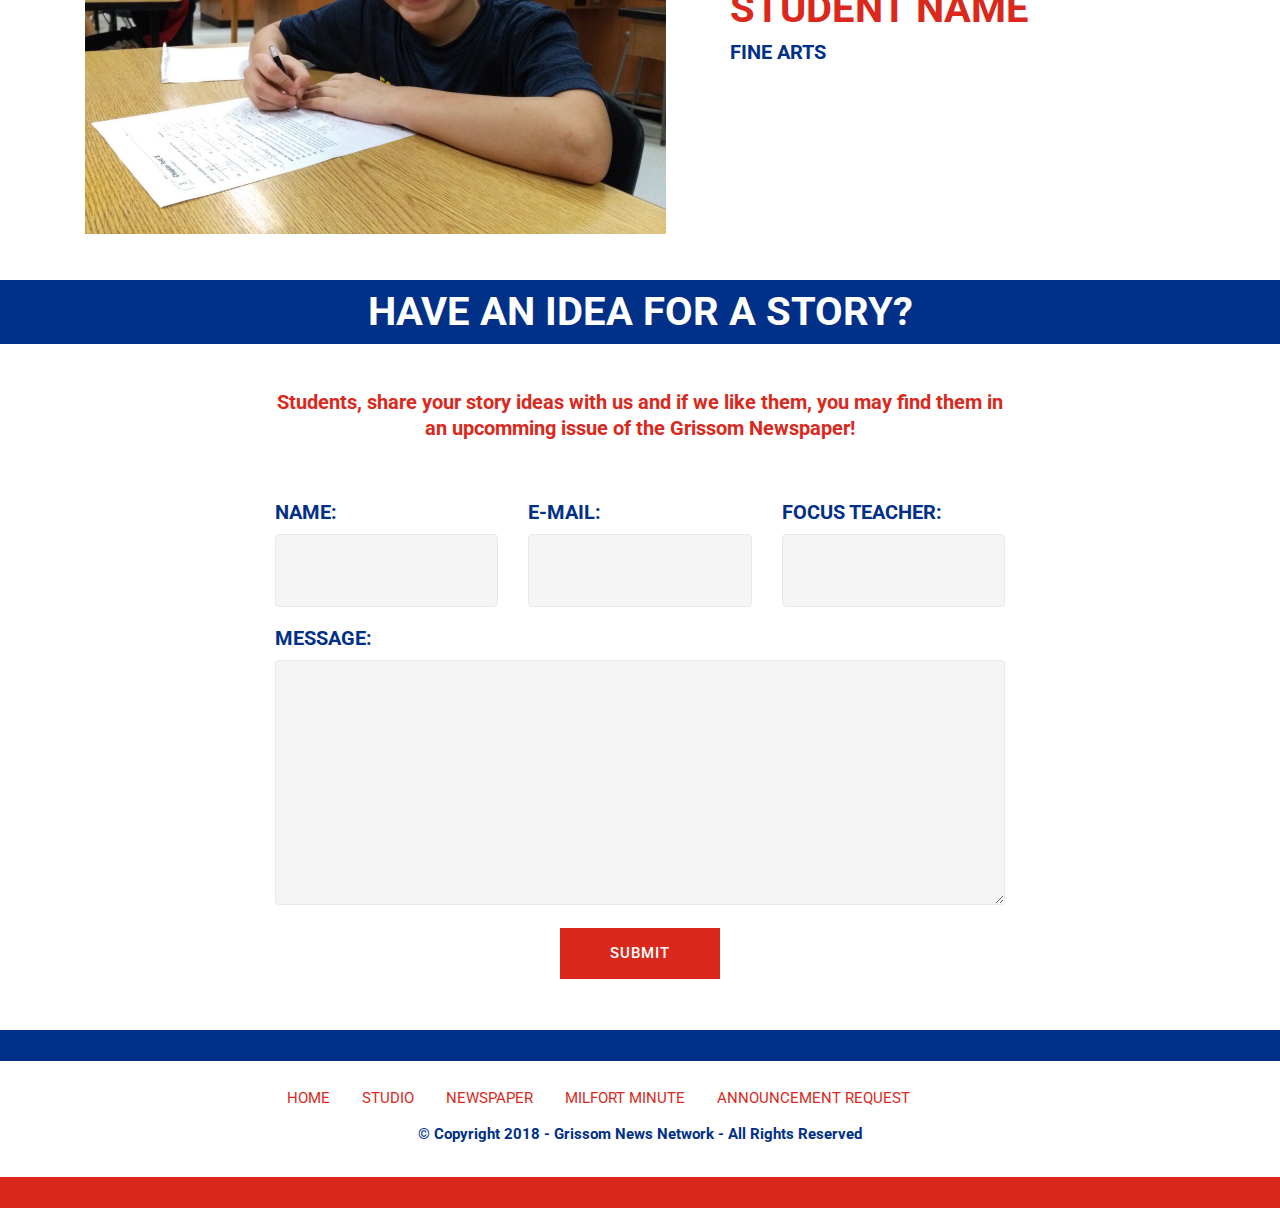
==== commit 11c7a384: "commit" ====
--- a/page1.html
+++ b/page1.html
@@ -16,7 +16,6 @@
   <link rel="stylesheet" href="assets/bootstrap/css/bootstrap-reboot.min.css">
   <link rel="stylesheet" href="assets/socicon/css/styles.css">
   <link rel="stylesheet" href="assets/datatables/data-tables.bootstrap4.min.css">
-  <link rel="stylesheet" href="assets/animatecss/animate.min.css">
   <link rel="stylesheet" href="assets/theme/css/style.css">
   <link rel="stylesheet" href="assets/mobirise/css/mbr-additional.css" type="text/css">
   
@@ -35,7 +34,7 @@
     </div>
 </section>
 
-<section class="engine"><a href="https://mobirise.ws">Mobirise</a></section><section class="cid-qQrKSFmrMA" id="image3-2u">
+<section class="engine"><a href="https://mobirise.ws/b">best website creator</a></section><section class="cid-qQrKSFmrMA" id="image3-2u">
 
     
 
@@ -67,21 +66,13 @@
     
 </section>
 
-<section class="mbr-section content5 cid-qQlRgwuUw4" id="content5-x">
-
-    
-
-    
-
-    <div class="container">
-        <div class="media-container-row">
-            <div class="title col-12 col-md-8">
-                <h2 class="align-center mbr-bold mbr-white pb-3 mbr-fonts-style display-2">
-                    SPORTS</h2>
-                
-                
-                
-            </div>
+<section class="mbr-section article content1 cid-qR6rczU1a9" id="content1-6y">
+    
+     
+
+    <div class="container">
+        <div class="media-container-row">
+            <div class="mbr-text col-12 col-md-8 mbr-fonts-style display-2"><strong>SPORTS SCORES</strong></div>
         </div>
     </div>
 </section>
@@ -106,10 +97,10 @@
                   
                   
                   
-              <th class="head-item mbr-fonts-style display-5">
-                      EVENT</th><th class="head-item mbr-fonts-style display-5">DATE</th><th class="head-item mbr-fonts-style display-5">
-                      TIME</th><th class="head-item mbr-fonts-style display-5">
-                      HOME/AWAY</th><th class="head-item mbr-fonts-style display-5">
+              <th class="head-item mbr-fonts-style display-7">
+                      EVENT</th><th class="head-item mbr-fonts-style display-7">DATE</th><th class="head-item mbr-fonts-style display-7">
+                      TIME</th><th class="head-item mbr-fonts-style display-7">
+                      HOME/AWAY</th><th class="head-item mbr-fonts-style display-7">
                       SCORE</th></tr>
             </thead>
 
@@ -138,20 +129,13 @@
     </div>
 </section>
 
-<section class="mbr-section content5 cid-qQlRgsfnoC" id="content5-v">
-
-    
-
-    
-
-    <div class="container">
-        <div class="media-container-row">
-            <div class="title col-12 col-md-8">
-                <h2 class="align-center mbr-bold mbr-white pb-3 mbr-fonts-style display-2">FEATURED ARTICLES</h2>
-                
-                
-                
-            </div>
+<section class="mbr-section article content1 cid-qR6rNWrsUI" id="content1-6z">
+    
+     
+
+    <div class="container">
+        <div class="media-container-row">
+            <div class="mbr-text col-12 col-md-8 mbr-fonts-style display-2"><strong>FEATURED ARTICLES</strong></div>
         </div>
     </div>
 </section>
@@ -170,11 +154,10 @@
                     </div>
                     <div class="card-box">
                         <h4 class="card-title mbr-fonts-style display-7">Featured Article 1</h4>
-                        <p class="mbr-text mbr-fonts-style display-7">sample text sample text sample text sample text sample text sample text sample text sample text sample text sample text sample text sample text sample text sample text sample text&nbsp;</p>
+                        <p class="mbr-text mbr-fonts-style display-4">sample text sample text sample text sample text sample text sample text sample text sample text sample text sample text sample text sample text sample text sample text sample text sample text</p>
                     </div>
                     <div class="mbr-section-btn text-center"><a href="https://mobirise.com" class="btn btn-primary display-4">
-                            Read More
-                        </a></div>
+                            READ MORE</a></div>
                 </div>
             </div>
 
@@ -186,12 +169,11 @@
                     <div class="card-box">
                         <h4 class="card-title mbr-fonts-style display-7">
                             Featured Artice 2</h4>
-                        <p class="mbr-text mbr-fonts-style display-7">
-                            sample text sample text sample text sample text sample text sample text sample text sample text sample text sample text sample text sample text sample text sample text sample text&nbsp;</p>
+                        <p class="mbr-text mbr-fonts-style display-4">
+                            sample text sample text sample text sample text sample text sample text sample text sample text sample text sample text sample text sample text sample text sample text sample text sample text</p>
                     </div>
                     <div class="mbr-section-btn text-center"><a href="https://mobirise.com" class="btn btn-primary display-4">
-                            Read More
-                        </a></div>
+                            READ MORE</a></div>
                 </div>
             </div>
 
@@ -203,12 +185,11 @@
                     <div class="card-box">
                         <h4 class="card-title mbr-fonts-style display-7">
                             Featured Artice 3</h4>
-                        <p class="mbr-text mbr-fonts-style display-7">
-                            sample text sample text sample text sample text sample text sample text sample text sample text sample text sample text sample text sample text sample text sample text sample text&nbsp;</p>
+                        <p class="mbr-text mbr-fonts-style display-4">
+                            sample text sample text sample text sample text sample text sample text sample text sample text sample text sample text sample text sample text sample text sample text sample text sample text</p>
                     </div>
                     <div class="mbr-section-btn text-center"><a href="https://mobirise.com" class="btn btn-primary display-4">
-                            Read More
-                        </a></div>
+                            READ MORE</a></div>
                 </div>
             </div>
 
@@ -219,34 +200,24 @@
                     </div>
                     <div class="card-box">
                         <h4 class="card-title mbr-fonts-style display-7">Featured Artice 4</h4>
-                        <p class="mbr-text mbr-fonts-style display-7">
-                           sample text sample text sample text sample text sample text sample text sample text sample text sample text sample text sample text sample text sample text sample text sample text&nbsp;</p>
-                    </div>
-                    <div class="mbr-section-btn text-center">
-                        <a href="https://mobirise.com" class="btn btn-primary display-4">
-                            Learn More
-                        </a>
-                    </div>
+                        <p class="mbr-text mbr-fonts-style display-4">
+                           sample text sample text sample text sample text sample text sample text sample text sample text sample text sample text sample text sample text sample text sample text sample text sample text</p>
+                    </div>
+                    <div class="mbr-section-btn text-center"><a href="https://mobirise.com" class="btn btn-primary display-4">
+                            READ MORE</a></div>
                 </div>
             </div>
         </div>
     </div>
 </section>
 
-<section class="mbr-section content5 cid-qQrJe3hs4Y" id="content5-2n">
-
-    
-
-    
-
-    <div class="container">
-        <div class="media-container-row">
-            <div class="title col-12 col-md-8">
-                <h2 class="align-center mbr-bold mbr-white pb-3 mbr-fonts-style display-2">ARCHIVED ISSUES</h2>
-                
-                
-                
-            </div>
+<section class="mbr-section article content1 cid-qR6rSXrLyT" id="content1-70">
+    
+     
+
+    <div class="container">
+        <div class="media-container-row">
+            <div class="mbr-text col-12 col-md-8 mbr-fonts-style display-2"><strong>ARCHIVED ISSUES</strong></div>
         </div>
     </div>
 </section>
@@ -265,21 +236,13 @@
     </div>
 </section>
 
-<section class="mbr-section content5 cid-qQZKtcKNWC" id="content5-3e">
-
-    
-
-    
-
-    <div class="container">
-        <div class="media-container-row">
-            <div class="title col-12 col-md-8">
-                <h2 class="align-center mbr-bold mbr-white pb-3 mbr-fonts-style display-2">
-                    OUR WRITERS</h2>
-                
-                
-                
-            </div>
+<section class="mbr-section article content1 cid-qR6rWvzLzD" id="content1-71">
+    
+     
+
+    <div class="container">
+        <div class="media-container-row">
+            <div class="mbr-text col-12 col-md-8 mbr-fonts-style display-2"><strong>OUR WRITERS</strong></div>
         </div>
     </div>
 </section>
@@ -393,21 +356,13 @@
     </div>
 </section>
 
-<section class="mbr-section content5 cid-qQZP6eHNin" id="content5-3y">
-
-    
-
-    
-
-    <div class="container">
-        <div class="media-container-row">
-            <div class="title col-12 col-md-8">
-                <h2 class="align-center mbr-bold mbr-white pb-3 mbr-fonts-style display-2">
-                    HAVE AN IDEA FOR A STORY?</h2>
-                
-                
-                
-            </div>
+<section class="mbr-section article content1 cid-qR6s135Xp1" id="content1-72">
+    
+     
+
+    <div class="container">
+        <div class="media-container-row">
+            <div class="mbr-text col-12 col-md-8 mbr-fonts-style display-2"><strong>HAVE AN IDEA FOR A STORY?</strong></div>
         </div>
     </div>
 </section>
@@ -430,7 +385,7 @@
             <div class="media-container-column col-lg-8" data-form-type="formoid">
                     <div data-form-alert="" hidden="">Thanks for sharing your ideas with us!</div>
             
-                    <form class="mbr-form" action="https://mobirise.com/" method="post" data-form-title="Mobirise Form"><input type="hidden" name="email" data-form-email="true" value="nkz6f2hRsWUv69FugbYApsnOHEGZ2outNk1rXG4DIuQbKb+0XQKl8ty9BXRmzgXvJ2PX0gXjhXP34LqwwyRucMCFb8cA3zScF2C0AH10d2B1/WhV5aT7sFTV467J2KuX" data-form-field="Email">
+                    <form class="mbr-form" action="https://mobirise.com/" method="post" data-form-title="Mobirise Form"><input type="hidden" name="email" data-form-email="true" value="PFCIp5B6uihSUntIja6pWoVYol7Dsk1udmrwBJWI8aOwy1BJBDlEHt0qQqFTnhtSqjNHivP2Ybak57i+OMgT5EUcAyyWto8c+dld4XWBrHoOf7Nxn4M7o6wWkTWy5kIs" data-form-field="Email">
                         <div class="row row-sm-offset">
                             <div class="col-md-4 multi-horizontal" data-for="name">
                                 <div class="form-group">
@@ -463,7 +418,18 @@
     </div>
 </section>
 
-<section once="" class="cid-qQlRgQS1C5" id="footer7-18">
+<section class="mbr-section article content1 cid-qR5ZeqbP5d" id="content1-5y">
+    
+     
+
+    <div class="container">
+        <div class="media-container-row">
+            <div class="mbr-text col-12 col-md-8 mbr-fonts-style display-7"></div>
+        </div>
+    </div>
+</section>
+
+<section once="" class="cid-qR65uvMALK" id="footer7-6f">
 
     
 
@@ -471,12 +437,36 @@
 
     <div class="container">
         <div class="media-container-row align-center mbr-white">
-            
+            <div class="row row-links">
+                <ul class="foot-menu">
+                    
+                    
+                    
+                    
+                    
+                <li class="foot-menu-item mbr-fonts-style display-4">
+                        <a class="text-white mbr-bold" href="index.html"></a><a href="index.html">HOME</a>
+                    </li><li class="foot-menu-item mbr-fonts-style display-4">
+                        <a class="text-white mbr-bold" href="page3.html"></a><a href="page3.html">STUDIO</a></li><li class="foot-menu-item mbr-fonts-style display-4">
+                        <a class="text-white mbr-bold" href="page1.html" target="_blank"></a><a href="page1.html">NEWSPAPER</a>
+                    </li><li class="foot-menu-item mbr-fonts-style display-4"><a href="page2.html">MILFORT MINUTE</a></li><li class="foot-menu-item mbr-fonts-style display-4"><a href="page4.html">ANNOUNCEMENT REQUEST</a> &nbsp; &nbsp; &nbsp; &nbsp; &nbsp; &nbsp; &nbsp; &nbsp; &nbsp; &nbsp;&nbsp;</li></ul>
+            </div>
             
             <div class="row row-copirayt">
                 <p class="mbr-text mb-0 mbr-fonts-style mbr-white align-center display-4"><strong>
-                    © COPYRIGHT 2018 - GRISSOM NEWS NETWORK - ALL RIGHTS RESERVED</strong></p>
-            </div>
+                    © Copyright 2018 - Grissom News Network - All Rights Reserved</strong></p>
+            </div>
+        </div>
+    </div>
+</section>
+
+<section class="mbr-section article content1 cid-qR6npVeM1n" id="content1-6x">
+    
+     
+
+    <div class="container">
+        <div class="media-container-row">
+            <div class="mbr-text col-12 col-md-8 mbr-fonts-style display-7"></div>
         </div>
     </div>
 </section>
@@ -486,15 +476,13 @@
   <script src="assets/popper/popper.min.js"></script>
   <script src="assets/tether/tether.min.js"></script>
   <script src="assets/bootstrap/js/bootstrap.min.js"></script>
-  <script src="assets/smoothscroll/smooth-scroll.js"></script>
-  <script src="assets/viewportchecker/jquery.viewportchecker.js"></script>
   <script src="assets/playervimeo/vimeo_player.js"></script>
   <script src="assets/datatables/jquery.data-tables.min.js"></script>
   <script src="assets/datatables/data-tables.bootstrap4.min.js"></script>
+  <script src="assets/smoothscroll/smooth-scroll.js"></script>
   <script src="assets/theme/js/script.js"></script>
   <script src="assets/formoid/formoid.min.js"></script>
   
   
-  <input name="animation" type="hidden">
-  </body>
+</body>
 </html>--- a/assets/mobirise/css/mbr-additional.css
+++ b/assets/mobirise/css/mbr-additional.css
@@ -21,24 +21,24 @@
 }
 .display-1 {
   font-family: 'Roboto', sans-serif;
-  font-size: 4.25rem;
+  font-size: 3.5rem;
 }
 .display-1 > .mbr-iconfont {
-  font-size: 6.8rem;
+  font-size: 5.6rem;
 }
 .display-2 {
   font-family: 'Roboto', sans-serif;
-  font-size: 3rem;
+  font-size: 2.5rem;
 }
 .display-2 > .mbr-iconfont {
-  font-size: 4.8rem;
+  font-size: 4rem;
 }
 .display-4 {
   font-family: 'Roboto', sans-serif;
-  font-size: 1rem;
+  font-size: 0.95rem;
 }
 .display-4 > .mbr-iconfont {
-  font-size: 1.6rem;
+  font-size: 1.52rem;
 }
 .display-5 {
   font-family: 'Roboto', sans-serif;
@@ -61,19 +61,19 @@
 /* 0.65 - min scale variable, may vary */
 @media (max-width: 768px) {
   .display-1 {
-    font-size: 3.4rem;
-    font-size: calc( 2.1374999999999997rem + (4.25 - 2.1374999999999997) * ((100vw - 20rem) / (48 - 20)));
-    line-height: calc( 1.4 * (2.1374999999999997rem + (4.25 - 2.1374999999999997) * ((100vw - 20rem) / (48 - 20))));
+    font-size: 2.8rem;
+    font-size: calc( 1.875rem + (3.5 - 1.875) * ((100vw - 20rem) / (48 - 20)));
+    line-height: calc( 1.4 * (1.875rem + (3.5 - 1.875) * ((100vw - 20rem) / (48 - 20))));
   }
   .display-2 {
-    font-size: 2.4rem;
-    font-size: calc( 1.7rem + (3 - 1.7) * ((100vw - 20rem) / (48 - 20)));
-    line-height: calc( 1.4 * (1.7rem + (3 - 1.7) * ((100vw - 20rem) / (48 - 20))));
+    font-size: 2rem;
+    font-size: calc( 1.525rem + (2.5 - 1.525) * ((100vw - 20rem) / (48 - 20)));
+    line-height: calc( 1.4 * (1.525rem + (2.5 - 1.525) * ((100vw - 20rem) / (48 - 20))));
   }
   .display-4 {
-    font-size: 0.8rem;
-    font-size: calc( 1rem + (1 - 1) * ((100vw - 20rem) / (48 - 20)));
-    line-height: calc( 1.4 * (1rem + (1 - 1) * ((100vw - 20rem) / (48 - 20))));
+    font-size: 0.76rem;
+    font-size: calc( 0.9824999999999999rem + (0.95 - 0.9824999999999999) * ((100vw - 20rem) / (48 - 20)));
+    line-height: calc( 1.4 * (0.9824999999999999rem + (0.95 - 0.9824999999999999) * ((100vw - 20rem) / (48 - 20))));
   }
   .display-5 {
     font-size: 1.2rem;
@@ -1289,7 +1289,7 @@
 }
 .cid-qR5zrtOtLb {
   padding-top: 0px;
-  padding-bottom: 45px;
+  padding-bottom: 30px;
   background-color: #da291c;
 }
 .cid-qR5zrtOtLb .mbr-text,
@@ -1319,7 +1319,7 @@
 }
 .cid-qR5yNhez90 {
   padding-top: 45px;
-  padding-bottom: 60px;
+  padding-bottom: 45px;
   background-color: #ffffff;
 }
 .cid-qR5yNhez90 .mbr-media span {
@@ -1376,11 +1376,119 @@
 .cid-qR5yNhez90 a.close:hover {
   color: #ffffff;
 }
-.cid-qQZILXjQJF {
-  padding-top: 30px;
+.cid-qR6sB2hIDm {
+  padding-top: 0px;
   padding-bottom: 0px;
   background-color: #003087;
 }
+.cid-qR6sB2hIDm .mbr-text,
+.cid-qR6sB2hIDm blockquote {
+  color: #767676;
+}
+.cid-qR6sB2hIDm .mbr-text {
+  color: #ffffff;
+  text-align: center;
+}
+.cid-qR6CoZvw1K {
+  padding-top: 15px;
+  padding-bottom: 30px;
+  background-color: #ffffff;
+}
+.cid-qR6CoZvw1K .mbr-section-subtitle {
+  color: #767676;
+}
+.cid-qR6CoZvw1K .container-table {
+  margin: 0 auto;
+}
+.cid-qR6CoZvw1K .scroll {
+  overflow-x: auto;
+  padding: 0;
+}
+.cid-qR6CoZvw1K .dataTables_wrapper {
+  display: block;
+}
+.cid-qR6CoZvw1K .dataTables_wrapper .search {
+  margin-bottom: .5rem;
+}
+.cid-qR6CoZvw1K .dataTables_wrapper .table {
+  overflow-x: auto;
+}
+.cid-qR6CoZvw1K table {
+  width: 100% !important;
+  margin-top: 6px;
+  border: 1px solid #ffffff;
+  margin-bottom: 0;
+}
+.cid-qR6CoZvw1K table th {
+  border-top: none;
+  transition: all .2s;
+  border-bottom: none;
+}
+.cid-qR6CoZvw1K table th:hover {
+  background: #ffffff;
+  color: #000000;
+}
+.cid-qR6CoZvw1K table td {
+  border-top: 1px solid #ffffff;
+}
+.cid-qR6CoZvw1K table.table {
+  background: #ffffff;
+}
+.cid-qR6CoZvw1K .dataTables_filter {
+  text-align: right;
+  margin-bottom: .5rem;
+}
+.cid-qR6CoZvw1K .dataTables_filter label {
+  display: inline;
+  white-space: normal !important;
+}
+.cid-qR6CoZvw1K .dataTables_filter input {
+  display: inline;
+  width: auto;
+  margin-left: .5rem;
+  border-radius: 100px;
+  padding-left: 1rem;
+}
+.cid-qR6CoZvw1K .dataTables_info {
+  padding-bottom: 1rem;
+  padding-top: 1rem;
+  white-space: normal !important;
+}
+@media (max-width: 992px) {
+  .cid-qR6CoZvw1K .dataTables_filter {
+    text-align: center;
+  }
+}
+@media (max-width: 350px) {
+  .cid-qR6CoZvw1K .dataTables_filter {
+    text-align: center;
+  }
+  .cid-qR6CoZvw1K .dataTables_filter input {
+    width: 100% !important;
+    margin-left: 0 !important;
+  }
+}
+.cid-qR6CoZvw1K .head-item {
+  text-align: left;
+  color: #da291c;
+}
+.cid-qR6CoZvw1K .body-item {
+  text-align: left;
+  color: #003087;
+}
+.cid-qR6sBKNKsn {
+  padding-top: 0px;
+  padding-bottom: 0px;
+  background-color: #003087;
+}
+.cid-qR6sBKNKsn .mbr-text,
+.cid-qR6sBKNKsn blockquote {
+  color: #767676;
+}
+.cid-qR6sBKNKsn .mbr-text {
+  color: #ffffff;
+  text-align: center;
+}
 .cid-qR0QncQiXx {
   padding-top: 0px;
   padding-bottom: 45px;
@@ -1388,49 +1496,6 @@
 }
 .cid-qR0QncQiXx .mbr-text,
 .cid-qR0QncQiXx blockquote {
-  color: #767676;
-}
-.cid-qR5zxVwaVH {
-  padding-top: 0px;
-  padding-bottom: 0px;
-  background-color: #ffffff;
-}
-.cid-qR5zxVwaVH .testimonial-text {
-  font-style: italic;
-  font-weight: 300;
-}
-.cid-qR5zxVwaVH .mbr-author-name {
-  font-weight: bold;
-  color: #da291c;
-}
-.cid-qR5zxVwaVH .media-container-row {
-  word-wrap: break-word;
-  word-break: break-word;
-}
-.cid-qR5zxVwaVH .mbr-author-desc {
-  color: #003087;
-}
-.cid-qQZJdFN4QL {
-  padding-top: 0px;
-  padding-bottom: 45px;
-  background-color: #ffffff;
-}
-.cid-qQZJdFN4QL .mbr-text,
-.cid-qQZJdFN4QL blockquote {
-  color: #767676;
-}
-.cid-qQZJhxhkQ0 {
-  padding-top: 30px;
-  padding-bottom: 0px;
-  background-color: #003087;
-}
-.cid-qQZJilA8JQ {
-  padding-top: 0px;
-  padding-bottom: 45px;
-  background-color: #ffffff;
-}
-.cid-qQZJilA8JQ .mbr-text,
-.cid-qQZJilA8JQ blockquote {
   color: #767676;
 }
 .cid-qR5zSifXIM {
@@ -1452,6 +1517,57 @@
   color: #003087;
   text-align: right;
 }
+.cid-qQZJdFN4QL {
+  padding-top: 0px;
+  padding-bottom: 45px;
+  background-color: #ffffff;
+}
+.cid-qQZJdFN4QL .mbr-text,
+.cid-qQZJdFN4QL blockquote {
+  color: #767676;
+}
+.cid-qR6sCqouu5 {
+  padding-top: 0px;
+  padding-bottom: 0px;
+  background-color: #003087;
+}
+.cid-qR6sCqouu5 .mbr-text,
+.cid-qR6sCqouu5 blockquote {
+  color: #767676;
+}
+.cid-qR6sCqouu5 .mbr-text {
+  color: #ffffff;
+  text-align: center;
+}
+.cid-qQZJilA8JQ {
+  padding-top: 0px;
+  padding-bottom: 45px;
+  background-color: #ffffff;
+}
+.cid-qQZJilA8JQ .mbr-text,
+.cid-qQZJilA8JQ blockquote {
+  color: #767676;
+}
+.cid-qR5zxVwaVH {
+  padding-top: 0px;
+  padding-bottom: 0px;
+  background-color: #ffffff;
+}
+.cid-qR5zxVwaVH .testimonial-text {
+  font-style: italic;
+  font-weight: 300;
+}
+.cid-qR5zxVwaVH .mbr-author-name {
+  font-weight: bold;
+  color: #da291c;
+}
+.cid-qR5zxVwaVH .media-container-row {
+  word-wrap: break-word;
+  word-break: break-word;
+}
+.cid-qR5zxVwaVH .mbr-author-desc {
+  color: #003087;
+}
 .cid-qQZJsvmXHf {
   padding-top: 0px;
   padding-bottom: 45px;
@@ -1461,97 +1577,18 @@
 .cid-qQZJsvmXHf blockquote {
   color: #767676;
 }
-.cid-qR5BxCTRMn {
-  padding-top: 30px;
+.cid-qR6sD3H2Ae {
+  padding-top: 0px;
   padding-bottom: 0px;
   background-color: #003087;
 }
-.cid-qR5D45rUFo {
-  padding-top: 60px;
-  padding-bottom: 60px;
-  background-color: #ffffff;
-  position: relative;
-}
-.cid-qR5D45rUFo p {
-  color: #767676;
-}
-.cid-qR5D45rUFo .mbr-section-subtitle {
-  color: #767676;
-  font-weight: 300;
-}
-.cid-qR5D45rUFo .toggle-content {
-  flex-basis: 100%;
-  -webkit-flex-basis: 100%;
-}
-.cid-qR5D45rUFo .card {
-  border-radius: 0px;
-  margin-bottom: -1px;
-}
-.cid-qR5D45rUFo .card .card-header {
-  border-radius: 0px;
-  border: 0px;
-  padding: 0;
-}
-.cid-qR5D45rUFo .card .card-header a.panel-title {
-  margin-bottom: 0;
-  margin-top: -1px;
-  font-weight: 500;
-  font-style: normal;
-  display: block;
-  text-decoration: none !important;
-}
-.cid-qR5D45rUFo .card .card-header a.panel-title:focus {
-  text-decoration: none !important;
-}
-.cid-qR5D45rUFo .card .card-header a.panel-title h4 {
-  border: 1px solid #dfdfdf;
-  padding: 1.3rem 2rem;
-  margin-bottom: 0;
-}
-.cid-qR5D45rUFo .card .card-header a.panel-title h4 .sign {
-  padding-right: 1rem;
-}
-.cid-qR5D45rUFo .mbr-figure {
-  align-self: flex-start;
-  -webkit-align-self: flex-start;
-}
-@media (max-width: 991px) {
-  .cid-qR5D45rUFo .mbr-figure {
-    padding-top: 2rem;
-    padding-top: 0;
-    padding-bottom: 2rem;
-  }
-  .cid-qR5D45rUFo .media-container-row {
-    -webkit-flex-direction: column-reverse;
-    flex-direction: column-reverse;
-  }
-}
-@media (min-width: 992px) {
-  .cid-qR5D45rUFo .mbr-figure {
-    padding-left: 4rem;
-    padding-left: 0;
-    padding-right: 4rem;
-  }
-  .cid-qR5D45rUFo .media-container-row {
-    -webkit-flex-direction: row-reverse;
-    flex-direction: row-reverse;
-  }
-}
-.cid-qR5D45rUFo H4 {
+.cid-qR6sD3H2Ae .mbr-text,
+.cid-qR6sD3H2Ae blockquote {
+  color: #767676;
+}
+.cid-qR6sD3H2Ae .mbr-text {
+  color: #ffffff;
   text-align: center;
-  color: #003087;
-}
-.cid-qR5D45rUFo .panel-text {
-  color: #da291c;
-  text-align: center;
-}
-.cid-qR5D45rUFo B {
-  color: #003087;
-}
-.cid-qQlHNTbKKO {
-  padding-top: 30px;
-  padding-bottom: 0px;
-  background-color: #003087;
 }
 .cid-qQlBchswD3 {
   padding-top: 30px;
@@ -1616,15 +1653,32 @@
 .cid-qQlBchswD3 .mbr-gallery-item > div > span {
   color: #ffffff;
 }
-.cid-qR5EiJWUuj {
-  padding-top: 30px;
+.cid-qR6sDHGvSx {
+  padding-top: 0px;
   padding-bottom: 0px;
   background-color: #003087;
+}
+.cid-qR6sDHGvSx .mbr-text,
+.cid-qR6sDHGvSx blockquote {
+  color: #767676;
+}
+.cid-qR6sDHGvSx .mbr-text {
+  color: #ffffff;
+  text-align: center;
+}
+.cid-qR67d7t6Y3 {
+  padding-top: 0px;
+  padding-bottom: 30px;
+  background-color: #003087;
+}
+.cid-qR67d7t6Y3 .mbr-text,
+.cid-qR67d7t6Y3 blockquote {
+  color: #767676;
 }
 .cid-qQlI4OOpve {
   padding-top: 30px;
   padding-bottom: 30px;
-  background-color: #003087;
+  background-color: #ffffff;
 }
 .cid-qQlI4OOpve .row-links {
   width: 100%;
@@ -1691,9 +1745,24 @@
 .cid-qQlI4OOpve .media-container-row .row-copirayt p {
   width: 100%;
 }
+.cid-qQlI4OOpve foot-menu-item {
+  color: #da291c;
+}
+.cid-qQlI4OOpve .media-container-row .mbr-text {
+  color: #003087;
+}
+.cid-qR6n7e4Zmd {
+  padding-top: 0px;
+  padding-bottom: 30px;
+  background-color: #da291c;
+}
+.cid-qR6n7e4Zmd .mbr-text,
+.cid-qR6n7e4Zmd blockquote {
+  color: #767676;
+}
 .cid-qQlRgnWaKa {
   padding-top: 0px;
-  padding-bottom: 45px;
+  padding-bottom: 30px;
   background-color: #da291c;
 }
 .cid-qQlRgnWaKa .mbr-text,
@@ -1723,7 +1792,7 @@
 }
 .cid-qQrKTqfdEv {
   padding-top: 45px;
-  padding-bottom: 60px;
+  padding-bottom: 45px;
   background-color: #ffffff;
 }
 .cid-qQrKTqfdEv .mbr-media span {
@@ -1780,10 +1849,18 @@
 .cid-qQrKTqfdEv a.close:hover {
   color: #ffffff;
 }
-.cid-qQlRgwuUw4 {
-  padding-top: 30px;
+.cid-qR6rczU1a9 {
+  padding-top: 0px;
   padding-bottom: 0px;
   background-color: #003087;
+}
+.cid-qR6rczU1a9 .mbr-text,
+.cid-qR6rczU1a9 blockquote {
+  color: #767676;
+}
+.cid-qR6rczU1a9 .mbr-text {
+  color: #ffffff;
+  text-align: center;
 }
 .cid-qQlRgyfIyg {
   padding-top: 30px;
@@ -1872,10 +1949,18 @@
   text-align: center;
   color: #003087;
 }
-.cid-qQlRgsfnoC {
-  padding-top: 30px;
+.cid-qR6rNWrsUI {
+  padding-top: 0px;
   padding-bottom: 0px;
   background-color: #003087;
+}
+.cid-qR6rNWrsUI .mbr-text,
+.cid-qR6rNWrsUI blockquote {
+  color: #767676;
+}
+.cid-qR6rNWrsUI .mbr-text {
+  color: #ffffff;
+  text-align: center;
 }
 .cid-qQlRgugduM {
   padding-top: 30px;
@@ -1905,6 +1990,7 @@
 }
 .cid-qQlRgugduM .mbr-text {
   color: #ffffff;
+  text-align: center;
 }
 .cid-qQlRgugduM .card-wrapper {
   height: 100%;
@@ -1921,20 +2007,36 @@
   text-align: center;
   color: #ffffff;
 }
-.cid-qQrJe3hs4Y {
-  padding-top: 30px;
+.cid-qR6rSXrLyT {
+  padding-top: 0px;
   padding-bottom: 0px;
   background-color: #003087;
+}
+.cid-qR6rSXrLyT .mbr-text,
+.cid-qR6rSXrLyT blockquote {
+  color: #767676;
+}
+.cid-qR6rSXrLyT .mbr-text {
+  color: #ffffff;
+  text-align: center;
 }
 .cid-qQrJkhaTSL {
   padding-top: 45px;
   padding-bottom: 45px;
   background-color: #ffffff;
 }
-.cid-qQZKtcKNWC {
-  padding-top: 30px;
+.cid-qR6rWvzLzD {
+  padding-top: 0px;
   padding-bottom: 0px;
   background-color: #003087;
+}
+.cid-qR6rWvzLzD .mbr-text,
+.cid-qR6rWvzLzD blockquote {
+  color: #767676;
+}
+.cid-qR6rWvzLzD .mbr-text {
+  color: #ffffff;
+  text-align: center;
 }
 .cid-qQZKvX4ULn {
   padding-top: 0px;
@@ -2037,14 +2139,22 @@
 .cid-qQZP7dN2hP blockquote {
   color: #767676;
 }
-.cid-qQZP6eHNin {
-  padding-top: 30px;
+.cid-qR6s135Xp1 {
+  padding-top: 0px;
   padding-bottom: 0px;
   background-color: #003087;
 }
+.cid-qR6s135Xp1 .mbr-text,
+.cid-qR6s135Xp1 blockquote {
+  color: #767676;
+}
+.cid-qR6s135Xp1 .mbr-text {
+  color: #ffffff;
+  text-align: center;
+}
 .cid-qQZOaAJ4RR {
   padding-top: 45px;
-  padding-bottom: 60px;
+  padding-bottom: 45px;
   background-color: #ffffff;
 }
 .cid-qQZOaAJ4RR .title {
@@ -2078,25 +2188,34 @@
 .cid-qQZOaAJ4RR .mbr-section-subtitle B {
   color: #da291c;
 }
-.cid-qQlRgQS1C5 {
+.cid-qR5ZeqbP5d {
+  padding-top: 0px;
+  padding-bottom: 30px;
+  background-color: #003087;
+}
+.cid-qR5ZeqbP5d .mbr-text,
+.cid-qR5ZeqbP5d blockquote {
+  color: #767676;
+}
+.cid-qR65uvMALK {
   padding-top: 30px;
   padding-bottom: 30px;
-  background-color: #da291c;
-}
-.cid-qQlRgQS1C5 .row-links {
+  background-color: #ffffff;
+}
+.cid-qR65uvMALK .row-links {
   width: 100%;
   justify-content: center;
 }
-.cid-qQlRgQS1C5 .social-row {
+.cid-qR65uvMALK .social-row {
   width: 100%;
   justify-content: center;
 }
-.cid-qQlRgQS1C5 .media-container-row {
+.cid-qR65uvMALK .media-container-row {
   flex-direction: column;
   justify-content: center;
   align-items: center;
 }
-.cid-qQlRgQS1C5 .media-container-row .foot-menu {
+.cid-qR65uvMALK .media-container-row .foot-menu {
   list-style: none;
   display: flex;
   justify-content: center;
@@ -2104,13 +2223,13 @@
   padding: 0;
   margin-bottom: 0;
 }
-.cid-qQlRgQS1C5 .media-container-row .foot-menu li {
+.cid-qR65uvMALK .media-container-row .foot-menu li {
   padding: 0 1rem 1rem 1rem;
 }
-.cid-qQlRgQS1C5 .media-container-row .foot-menu li p {
+.cid-qR65uvMALK .media-container-row .foot-menu li p {
   margin: 0;
 }
-.cid-qQlRgQS1C5 .media-container-row .social-list {
+.cid-qR65uvMALK .media-container-row .social-list {
   padding-left: 0;
   margin-bottom: 0;
   list-style: none;
@@ -2119,38 +2238,53 @@
   justify-content: flex-end;
   -webkit-justify-content: flex-end;
 }
-.cid-qQlRgQS1C5 .media-container-row .social-list .mbr-iconfont-social {
+.cid-qR65uvMALK .media-container-row .social-list .mbr-iconfont-social {
   font-size: 1.5rem;
   color: #ffffff;
 }
-.cid-qQlRgQS1C5 .media-container-row .social-list .soc-item {
+.cid-qR65uvMALK .media-container-row .social-list .soc-item {
   margin: 0 .5rem;
 }
-.cid-qQlRgQS1C5 .media-container-row .social-list a {
+.cid-qR65uvMALK .media-container-row .social-list a {
   margin: 0;
   opacity: .5;
   -webkit-transition: .2s linear;
   transition: .2s linear;
 }
-.cid-qQlRgQS1C5 .media-container-row .social-list a:hover {
+.cid-qR65uvMALK .media-container-row .social-list a:hover {
   opacity: 1;
 }
 @media (max-width: 767px) {
-  .cid-qQlRgQS1C5 .media-container-row .social-list {
+  .cid-qR65uvMALK .media-container-row .social-list {
     justify-content: center;
     -webkit-justify-content: center;
   }
 }
-.cid-qQlRgQS1C5 .media-container-row .row-copirayt {
+.cid-qR65uvMALK .media-container-row .row-copirayt {
   word-break: break-word;
   width: 100%;
 }
-.cid-qQlRgQS1C5 .media-container-row .row-copirayt p {
-  width: 100%;
+.cid-qR65uvMALK .media-container-row .row-copirayt p {
+  width: 100%;
+}
+.cid-qR65uvMALK foot-menu-item {
+  color: #da291c;
+}
+.cid-qR65uvMALK .media-container-row .mbr-text {
+  color: #003087;
+}
+.cid-qR6npVeM1n {
+  padding-top: 0px;
+  padding-bottom: 30px;
+  background-color: #da291c;
+}
+.cid-qR6npVeM1n .mbr-text,
+.cid-qR6npVeM1n blockquote {
+  color: #767676;
 }
 .cid-qQrCCzbPoy {
   padding-top: 0px;
-  padding-bottom: 45px;
+  padding-bottom: 30px;
   background-color: #da291c;
 }
 .cid-qQrCCzbPoy .mbr-text,
@@ -2180,7 +2314,7 @@
 }
 .cid-qQrKlEug5A {
   padding-top: 45px;
-  padding-bottom: 60px;
+  padding-bottom: 45px;
   background-color: #ffffff;
 }
 .cid-qQrKlEug5A .mbr-media span {
@@ -2237,10 +2371,18 @@
 .cid-qQrKlEug5A a.close:hover {
   color: #ffffff;
 }
-.cid-qQrCCB2lAc {
-  padding-top: 30px;
+.cid-qR6srnjUUo {
+  padding-top: 0px;
   padding-bottom: 0px;
   background-color: #003087;
+}
+.cid-qR6srnjUUo .mbr-text,
+.cid-qR6srnjUUo blockquote {
+  color: #767676;
+}
+.cid-qR6srnjUUo .mbr-text {
+  color: #ffffff;
+  text-align: center;
 }
 .cid-qQZLU27SZC {
   padding-top: 0px;
@@ -2317,20 +2459,37 @@
 .cid-qQZL1rYshq blockquote {
   color: #767676;
 }
-.cid-qQrIiCDomL {
-  padding-top: 30px;
+.cid-qR6suPZrco {
+  padding-top: 0px;
   padding-bottom: 0px;
   background-color: #003087;
+}
+.cid-qR6suPZrco .mbr-text,
+.cid-qR6suPZrco blockquote {
+  color: #767676;
+}
+.cid-qR6suPZrco .mbr-text {
+  color: #ffffff;
+  text-align: center;
 }
 .cid-qR5HnJ2ecb {
   padding-top: 45px;
   padding-bottom: 45px;
   background-color: #ffffff;
 }
+.cid-qR67iSkwFr {
+  padding-top: 0px;
+  padding-bottom: 30px;
+  background-color: #003087;
+}
+.cid-qR67iSkwFr .mbr-text,
+.cid-qR67iSkwFr blockquote {
+  color: #767676;
+}
 .cid-qQrCCFDvoK {
   padding-top: 30px;
   padding-bottom: 30px;
-  background-color: #003087;
+  background-color: #ffffff;
 }
 .cid-qQrCCFDvoK .row-links {
   width: 100%;
@@ -2397,9 +2556,24 @@
 .cid-qQrCCFDvoK .media-container-row .row-copirayt p {
   width: 100%;
 }
+.cid-qQrCCFDvoK foot-menu-item {
+  color: #da291c;
+}
+.cid-qQrCCFDvoK .media-container-row .mbr-text {
+  color: #003087;
+}
+.cid-qR6nde1foe {
+  padding-top: 0px;
+  padding-bottom: 30px;
+  background-color: #da291c;
+}
+.cid-qR6nde1foe .mbr-text,
+.cid-qR6nde1foe blockquote {
+  color: #767676;
+}
 .cid-qQrIYc2c2y {
   padding-top: 0px;
-  padding-bottom: 45px;
+  padding-bottom: 30px;
   background-color: #da291c;
 }
 .cid-qQrIYc2c2y .mbr-text,
@@ -2429,7 +2603,7 @@
 }
 .cid-qQrKGsCdGR {
   padding-top: 45px;
-  padding-bottom: 60px;
+  padding-bottom: 45px;
   background-color: #ffffff;
 }
 .cid-qQrKGsCdGR .mbr-media span {
@@ -2486,10 +2660,18 @@
 .cid-qQrKGsCdGR a.close:hover {
   color: #ffffff;
 }
-.cid-qQrIYdNqVz {
-  padding-top: 30px;
+.cid-qR6saXN3yG {
+  padding-top: 0px;
   padding-bottom: 0px;
   background-color: #003087;
+}
+.cid-qR6saXN3yG .mbr-text,
+.cid-qR6saXN3yG blockquote {
+  color: #767676;
+}
+.cid-qR6saXN3yG .mbr-text {
+  color: #ffffff;
+  text-align: center;
 }
 .cid-qQZWP7105J {
   padding-top: 0px;
@@ -2566,20 +2748,36 @@
 .cid-qQZYyu9znC blockquote {
   color: #767676;
 }
-.cid-qQrIYeDulC {
-  padding-top: 30px;
+.cid-qR6sfa2l2M {
+  padding-top: 0px;
   padding-bottom: 0px;
   background-color: #003087;
+}
+.cid-qR6sfa2l2M .mbr-text,
+.cid-qR6sfa2l2M blockquote {
+  color: #767676;
+}
+.cid-qR6sfa2l2M .mbr-text {
+  color: #ffffff;
+  text-align: center;
 }
 .cid-qR5HiNgIwp {
   padding-top: 45px;
   padding-bottom: 45px;
   background-color: #ffffff;
 }
-.cid-qQZJODH15D {
-  padding-top: 30px;
+.cid-qR6sfKajQF {
+  padding-top: 0px;
   padding-bottom: 0px;
   background-color: #003087;
+}
+.cid-qR6sfKajQF .mbr-text,
+.cid-qR6sfKajQF blockquote {
+  color: #767676;
+}
+.cid-qR6sfKajQF .mbr-text {
+  color: #ffffff;
+  text-align: center;
 }
 .cid-qQZJPspK8J {
   padding-top: 0px;
@@ -2679,51 +2877,19 @@
 .cid-qQZK9Ib0w0 blockquote {
   color: #767676;
 }
-.cid-qQZQOGerYc {
-  padding-top: 30px;
-  padding-bottom: 0px;
+.cid-qR67BKLFmJ {
+  padding-top: 0px;
+  padding-bottom: 30px;
   background-color: #003087;
 }
-.cid-qQZQNwTpdv {
-  padding-top: 45px;
-  padding-bottom: 60px;
-  background-color: #ffffff;
-}
-.cid-qQZQNwTpdv .title {
-  margin-bottom: 2rem;
-}
-.cid-qQZQNwTpdv .mbr-section-subtitle {
-  color: #767676;
-}
-.cid-qQZQNwTpdv a:not([href]):not([tabindex]) {
-  color: #fff;
-  border-radius: 3px;
-}
-.cid-qQZQNwTpdv a.btn-white:not([href]):not([tabindex]) {
-  color: #333;
-}
-.cid-qQZQNwTpdv .multi-horizontal {
-  flex-grow: 1;
-  -webkit-flex-grow: 1;
-  max-width: 100%;
-}
-.cid-qQZQNwTpdv .input-group-btn {
-  display: block;
-  text-align: center;
-}
-.cid-qQZQNwTpdv B {
-  color: #003087;
-}
-.cid-qQZQNwTpdv LABEL {
-  color: #003087;
-}
-.cid-qQZQNwTpdv .mbr-section-subtitle B {
-  color: #da291c;
+.cid-qR67BKLFmJ .mbr-text,
+.cid-qR67BKLFmJ blockquote {
+  color: #767676;
 }
 .cid-qQrIYfJFwk {
   padding-top: 30px;
   padding-bottom: 30px;
-  background-color: #003087;
+  background-color: #ffffff;
 }
 .cid-qQrIYfJFwk .row-links {
   width: 100%;
@@ -2790,3 +2956,250 @@
 .cid-qQrIYfJFwk .media-container-row .row-copirayt p {
   width: 100%;
 }
+.cid-qQrIYfJFwk foot-menu-item {
+  color: #da291c;
+}
+.cid-qQrIYfJFwk .media-container-row .mbr-text {
+  color: #003087;
+}
+.cid-qR6nkhvkb5 {
+  padding-top: 0px;
+  padding-bottom: 30px;
+  background-color: #da291c;
+}
+.cid-qR6nkhvkb5 .mbr-text,
+.cid-qR6nkhvkb5 blockquote {
+  color: #767676;
+}
+.cid-qR5XvDmWiP {
+  padding-top: 0px;
+  padding-bottom: 30px;
+  background-color: #da291c;
+}
+.cid-qR5XvDmWiP .mbr-text,
+.cid-qR5XvDmWiP blockquote {
+  color: #767676;
+}
+.cid-qR5XvE19c7 {
+  padding-top: 45px;
+  padding-bottom: 15px;
+  background: #ffffff;
+}
+.cid-qR5XvE19c7 .image-block {
+  margin: auto;
+}
+.cid-qR5XvE19c7 figcaption {
+  position: relative;
+}
+.cid-qR5XvE19c7 figcaption div {
+  position: absolute;
+  bottom: 0;
+  width: 100%;
+}
+@media (max-width: 768px) {
+  .cid-qR5XvE19c7 .image-block {
+    width: 100% !important;
+  }
+}
+.cid-qR5XvEMujz {
+  padding-top: 45px;
+  padding-bottom: 45px;
+  background-color: #ffffff;
+}
+.cid-qR5XvEMujz .mbr-media span {
+  font-size: 48px;
+  cursor: pointer;
+  background-color: #ffffff;
+  border-radius: 50%;
+  width: 6rem;
+  height: 6rem;
+  line-height: 6rem;
+  position: relative;
+  display: inline-block;
+  transition: all 0.25s;
+  color: #353535;
+}
+.cid-qR5XvEMujz .mbr-media span.mbri-play:before {
+  position: absolute;
+  left: 50%;
+  -webkit-transform: translateX(-35%);
+  -moz-transform: translateX(-35%);
+  -ms-transform: translateX(-35%);
+  -o-transform: translateX(-35%);
+  transform: translateX(-35%);
+}
+.cid-qR5XvEMujz .modalWindow {
+  position: fixed;
+  z-index: 5000;
+  left: 0;
+  top: 0;
+  background-color: rgba(61, 61, 61, 0.65);
+  width: 100%;
+  height: 100%;
+}
+.cid-qR5XvEMujz .modalWindow .modalWindow-container {
+  display: table-cell;
+  vertical-align: middle;
+}
+.cid-qR5XvEMujz .modalWindow .modalWindow-video {
+  height: calc(44.9943757vw);
+  width: 80vw;
+  margin: 0 auto;
+}
+.cid-qR5XvEMujz a.close {
+  position: absolute;
+  right: 4vw;
+  top: 4vh;
+  color: #ffffff;
+  z-index: 5000000;
+  font-size: 37px;
+  background: #000;
+  padding: 20px;
+  border-radius: 50%;
+}
+.cid-qR5XvEMujz a.close:hover {
+  color: #ffffff;
+}
+.cid-qR6smABYqo {
+  padding-top: 0px;
+  padding-bottom: 0px;
+  background-color: #003087;
+}
+.cid-qR6smABYqo .mbr-text,
+.cid-qR6smABYqo blockquote {
+  color: #767676;
+}
+.cid-qR6smABYqo .mbr-text {
+  color: #ffffff;
+  text-align: center;
+}
+.cid-qR5XDYfirm {
+  padding-top: 45px;
+  padding-bottom: 60px;
+  background-color: #ffffff;
+}
+.cid-qR5XDYfirm .title {
+  margin-bottom: 2rem;
+}
+.cid-qR5XDYfirm .mbr-section-subtitle {
+  color: #767676;
+}
+.cid-qR5XDYfirm a:not([href]):not([tabindex]) {
+  color: #fff;
+  border-radius: 3px;
+}
+.cid-qR5XDYfirm a.btn-white:not([href]):not([tabindex]) {
+  color: #333;
+}
+.cid-qR5XDYfirm .multi-horizontal {
+  flex-grow: 1;
+  -webkit-flex-grow: 1;
+  max-width: 100%;
+}
+.cid-qR5XDYfirm .input-group-btn {
+  display: block;
+  text-align: center;
+}
+.cid-qR5XDYfirm B {
+  color: #003087;
+}
+.cid-qR5XDYfirm LABEL {
+  color: #003087;
+}
+.cid-qR5XDYfirm .mbr-section-subtitle B {
+  color: #da291c;
+}
+.cid-qR68EkwjCI {
+  padding-top: 0px;
+  padding-bottom: 30px;
+  background-color: #003087;
+}
+.cid-qR68EkwjCI .mbr-text,
+.cid-qR68EkwjCI blockquote {
+  color: #767676;
+}
+.cid-qR5XvKxnWq {
+  padding-top: 30px;
+  padding-bottom: 30px;
+  background-color: #ffffff;
+}
+.cid-qR5XvKxnWq .row-links {
+  width: 100%;
+  justify-content: center;
+}
+.cid-qR5XvKxnWq .social-row {
+  width: 100%;
+  justify-content: center;
+}
+.cid-qR5XvKxnWq .media-container-row {
+  flex-direction: column;
+  justify-content: center;
+  align-items: center;
+}
+.cid-qR5XvKxnWq .media-container-row .foot-menu {
+  list-style: none;
+  display: flex;
+  justify-content: center;
+  flex-wrap: wrap;
+  padding: 0;
+  margin-bottom: 0;
+}
+.cid-qR5XvKxnWq .media-container-row .foot-menu li {
+  padding: 0 1rem 1rem 1rem;
+}
+.cid-qR5XvKxnWq .media-container-row .foot-menu li p {
+  margin: 0;
+}
+.cid-qR5XvKxnWq .media-container-row .social-list {
+  padding-left: 0;
+  margin-bottom: 0;
+  list-style: none;
+  display: flex;
+  flex-wrap: wrap;
+  justify-content: flex-end;
+  -webkit-justify-content: flex-end;
+}
+.cid-qR5XvKxnWq .media-container-row .social-list .mbr-iconfont-social {
+  font-size: 1.5rem;
+  color: #ffffff;
+}
+.cid-qR5XvKxnWq .media-container-row .social-list .soc-item {
+  margin: 0 .5rem;
+}
+.cid-qR5XvKxnWq .media-container-row .social-list a {
+  margin: 0;
+  opacity: .5;
+  -webkit-transition: .2s linear;
+  transition: .2s linear;
+}
+.cid-qR5XvKxnWq .media-container-row .social-list a:hover {
+  opacity: 1;
+}
+@media (max-width: 767px) {
+  .cid-qR5XvKxnWq .media-container-row .social-list {
+    justify-content: center;
+    -webkit-justify-content: center;
+  }
+}
+.cid-qR5XvKxnWq .media-container-row .row-copirayt {
+  word-break: break-word;
+  width: 100%;
+}
+.cid-qR5XvKxnWq .media-container-row .row-copirayt p {
+  width: 100%;
+}
+.cid-qR5XvKxnWq foot-menu-item {
+  color: #da291c;
+}
+.cid-qR5XvKxnWq .media-container-row .mbr-text {
+  color: #003087;
+}
+.cid-qR6ngmlCrg {
+  padding-top: 0px;
+  padding-bottom: 30px;
+  background-color: #da291c;
+}
+.cid-qR6ngmlCrg .mbr-text,
+.cid-qR6ngmlCrg blockquote {
+  color: #767676;
+}
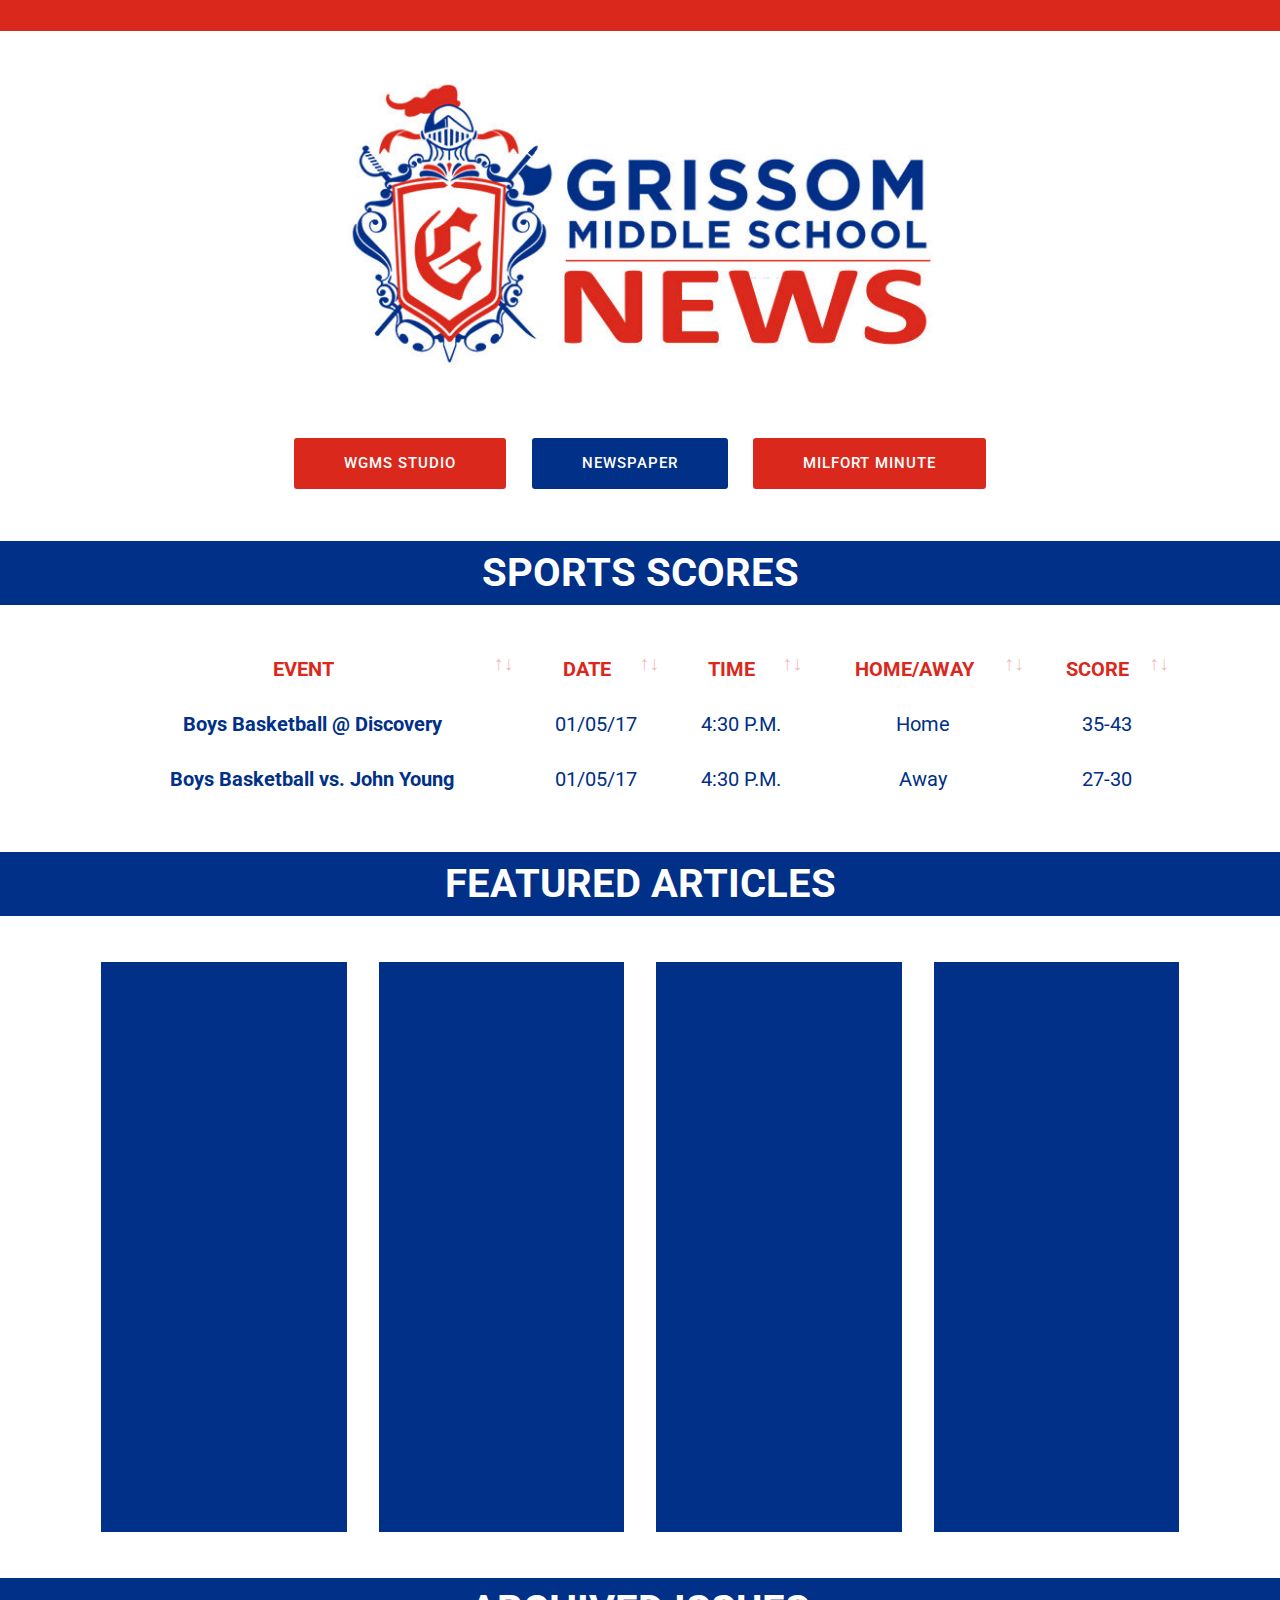
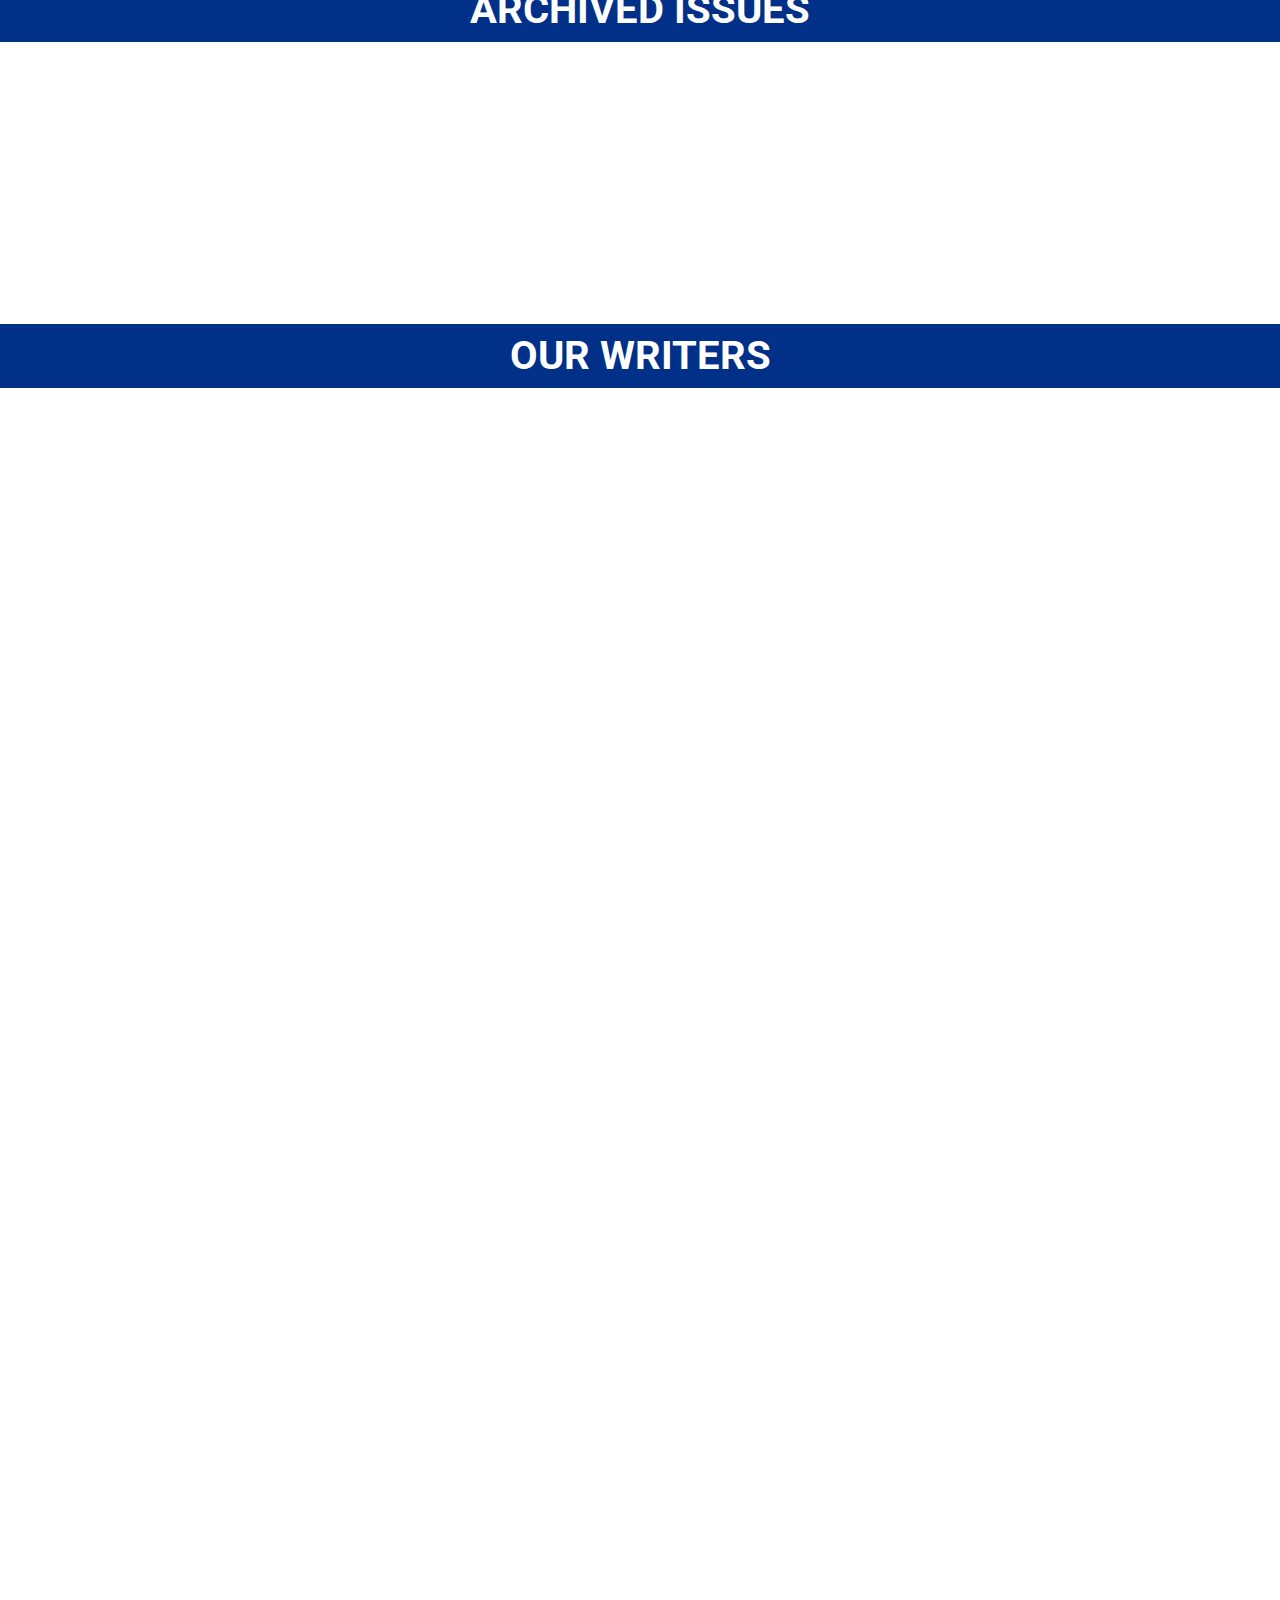
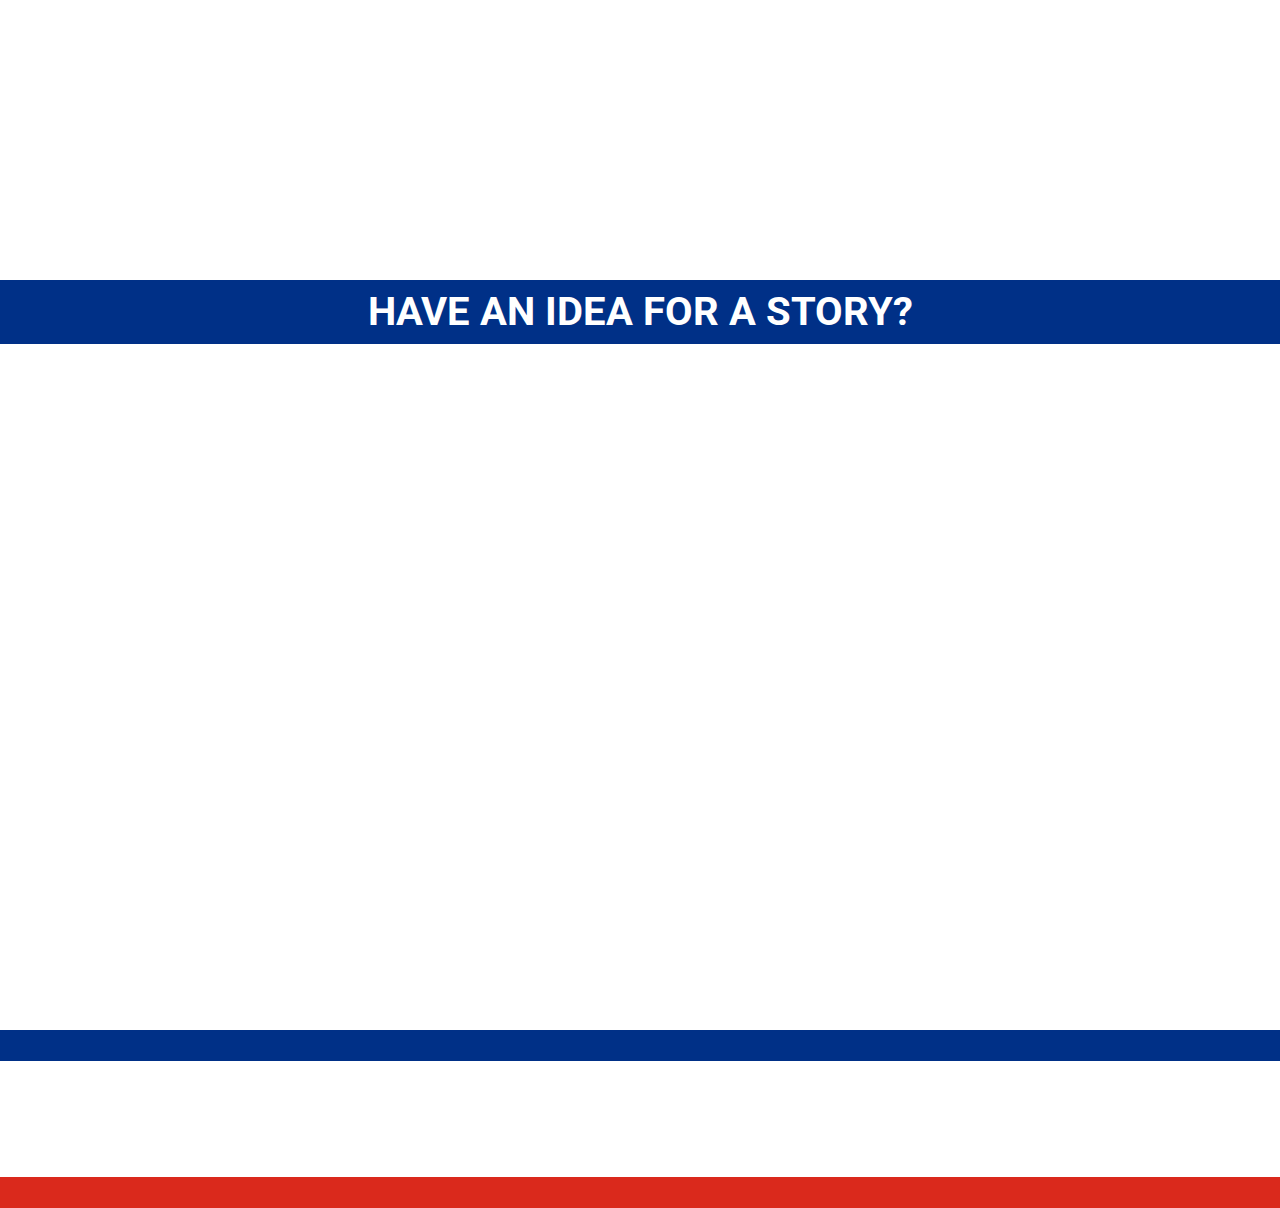
==== commit 9ee5c51f: "commit" ====
--- a/page1.html
+++ b/page1.html
@@ -16,6 +16,7 @@
   <link rel="stylesheet" href="assets/bootstrap/css/bootstrap-reboot.min.css">
   <link rel="stylesheet" href="assets/socicon/css/styles.css">
   <link rel="stylesheet" href="assets/datatables/data-tables.bootstrap4.min.css">
+  <link rel="stylesheet" href="assets/animatecss/animate.min.css">
   <link rel="stylesheet" href="assets/theme/css/style.css">
   <link rel="stylesheet" href="assets/mobirise/css/mbr-additional.css" type="text/css">
   
@@ -34,7 +35,7 @@
     </div>
 </section>
 
-<section class="engine"><a href="https://mobirise.ws/b">best website creator</a></section><section class="cid-qQrKSFmrMA" id="image3-2u">
+<section class="engine"><a href="https://mobirise.ws/p">open source web page creator</a></section><section class="cid-qQrKSFmrMA" id="image3-2u">
 
     
 
@@ -385,7 +386,7 @@
             <div class="media-container-column col-lg-8" data-form-type="formoid">
                     <div data-form-alert="" hidden="">Thanks for sharing your ideas with us!</div>
             
-                    <form class="mbr-form" action="https://mobirise.com/" method="post" data-form-title="Mobirise Form"><input type="hidden" name="email" data-form-email="true" value="PFCIp5B6uihSUntIja6pWoVYol7Dsk1udmrwBJWI8aOwy1BJBDlEHt0qQqFTnhtSqjNHivP2Ybak57i+OMgT5EUcAyyWto8c+dld4XWBrHoOf7Nxn4M7o6wWkTWy5kIs" data-form-field="Email">
+                    <form class="mbr-form" action="https://mobirise.com/" method="post" data-form-title="Mobirise Form"><input type="hidden" name="email" data-form-email="true" value="z8vKP6wvNRaKjUBcIoQL1Adb01G0J/Q4pSC/v+NYig1HKlOEJfds92TIKjwnHnrgbTGG2Z7uwsBPVB7uEYs+vieO9go2NYQm18oLECnNZcu0L+7UuQOvHUuOM94OiURC" data-form-field="Email">
                         <div class="row row-sm-offset">
                             <div class="col-md-4 multi-horizontal" data-for="name">
                                 <div class="form-group">
@@ -476,13 +477,15 @@
   <script src="assets/popper/popper.min.js"></script>
   <script src="assets/tether/tether.min.js"></script>
   <script src="assets/bootstrap/js/bootstrap.min.js"></script>
+  <script src="assets/smoothscroll/smooth-scroll.js"></script>
+  <script src="assets/viewportchecker/jquery.viewportchecker.js"></script>
   <script src="assets/playervimeo/vimeo_player.js"></script>
   <script src="assets/datatables/jquery.data-tables.min.js"></script>
   <script src="assets/datatables/data-tables.bootstrap4.min.js"></script>
-  <script src="assets/smoothscroll/smooth-scroll.js"></script>
   <script src="assets/theme/js/script.js"></script>
   <script src="assets/formoid/formoid.min.js"></script>
   
   
-</body>
+  <input name="animation" type="hidden">
+  </body>
 </html>